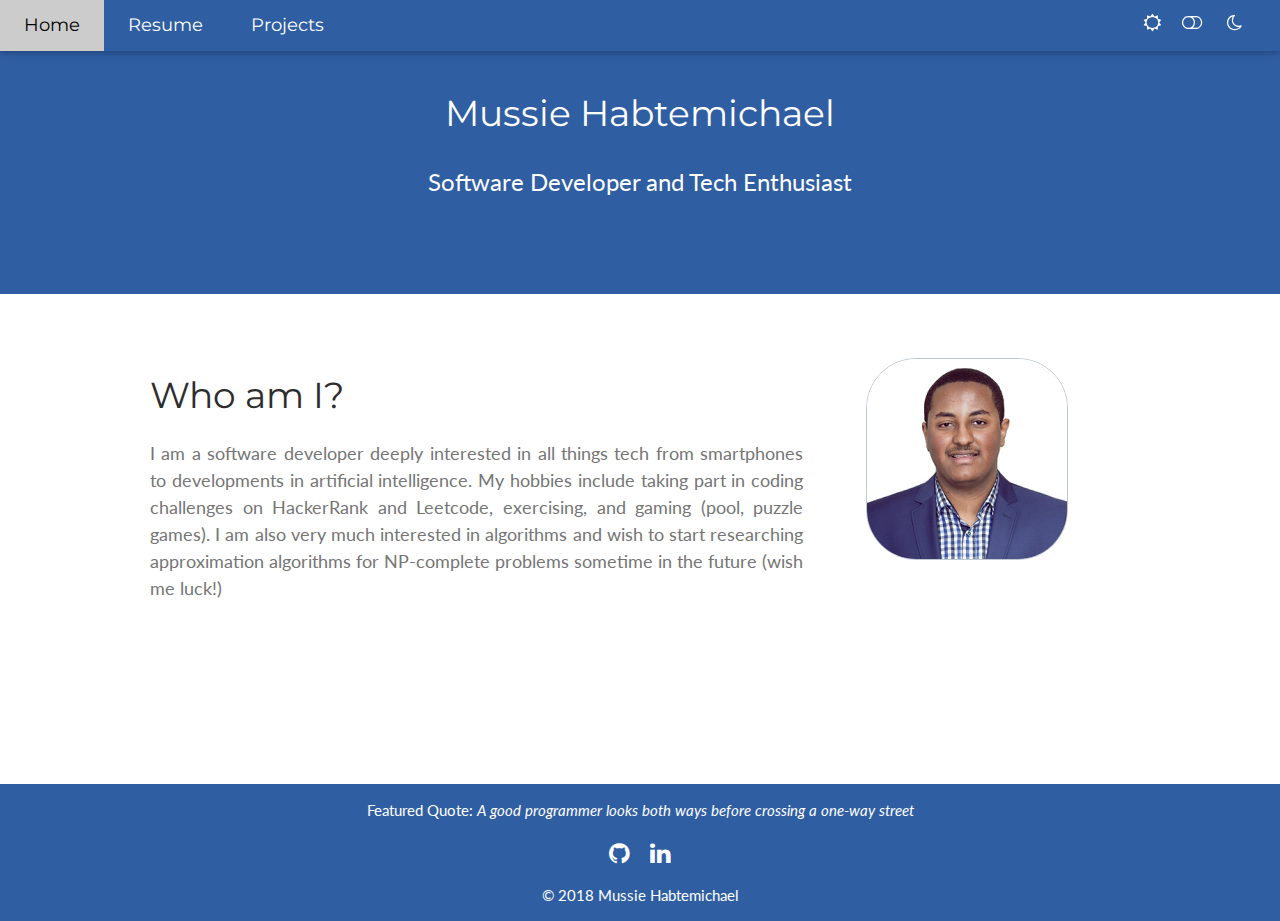
==== index.html @ e2d792cc "updated js code" ====
<!DOCTYPE html>
<html lang="en-US">
<head>
  <title>Mussie Habtemichael</title>
  <meta charset="UTF-8">
  <meta name="google-site-verification" content="wIyiRwOuURJFXmM64-fl5HdMhgkN9U09TnSmt-6nYDs" />
  <meta name="google-site-verification" content="USG5i2cxB4rbLcOcQf1KvdPbbMHHCzHydtbDeqqcwtI" />
  <!--[if lt IE 9]>
    <script src="https://oss.maxcdn.com/libs/html5shiv/3.7.0/html5shiv.js"></script>
  <![endif]-->
  <meta name="viewport" content="width=device-width, initial-scale=1">
  <link id="theme-style" rel="stylesheet" href="css/light.css">
  <link rel="alternate stylesheet" href="css/dark.css">
  <link id="favicon" rel="icon" type="image/png" href="img/favbl.png">
  <script src="js/theme.js"></script>
  <link rel="stylesheet" href="https://fonts.googleapis.com/css?family=Lato">
  <link rel="stylesheet" href="https://fonts.googleapis.com/css?family=Montserrat">
  <link rel="stylesheet" href="https://cdnjs.cloudflare.com/ajax/libs/font-awesome/4.7.0/css/font-awesome.min.css">
      <style>
      body,h1,h2,h3,h4,h5,h6 {font-family: "Lato", sans-serif}
      .w3-bar,h1,button {font-family: "Montserrat", sans-serif}
      .fa-anchor,.fa-coffee {font-size:200px}
      </style>
</head>

<body>

<!-- Navbar -->
<div class="w3-top">
  <div class="w3-bar theme w3-card w3-left-align w3-large">
    <a id="navSelect" class="theme w3-bar-item w3-button w3-hide-medium w3-hide-large w3-right w3-padding-large nav-hover w3-large" title="Toggle Navigation Menu"><i class="fa fa-bars"></i></a>
    <a href="#" class="w3-bar-item w3-button w3-padding-large nav-theme">Home</a>
    <a href="https://mussieh.github.io/resume" class="w3-bar-item w3-button w3-hide-small w3-padding-large nav-hover">Resume</a>
    <a href="https://mussieh.github.io/projects" class="w3-bar-item w3-button w3-hide-small w3-padding-large nav-hover">Projects</a>
    <div class="toggleMenu w3-hide-small">
      <i class="fa fa-sun-o w3-padding-small"></i>
      <i id="toggleButton" class="fa fa-toggle-off w3-hover-opacity w3-padding-small"></i>
      <script src="js/theme.js"></script>
      <i class="fa fa-moon-o w3-padding-small"></i>
    </div>

    <!-- larger toggle button for smaller screens -->
    <div class="toggleMenu w3-hide-large w3-hide-medium">
      <i class="fa fa-sun-o w3-xlarge w3-padding-small"></i>
      <i id="largeToggleButton" class="fa fa-toggle-off w3-xlarge w3-hover-opacity w3-padding-small"></i>
      <script src="js/theme.js"></script>
      <i class="fa fa-moon-o w3-xlarge w3-padding-small"></i>
    </div>
    <!-- <a href="#" class="w3-bar-item w3-button w3-hide-small w3-padding-large w3-hover-white" </a> -->
    </div>

  <!-- Navbar on small screens -->
  <div id="navDemo" class="w3-bar-block nav-theme w3-hide w3-hide-large w3-hide-medium w3-large">
    <a href="#" class="w3-bar-item w3-button w3-padding-large">Home</a>
    <a href="https://mussieh.github.io/resume" class="w3-bar-item w3-button w3-padding-large">Resume</a>
    <a href="https://mussieh.github.io/projects" class="w3-bar-item w3-button w3-padding-large">Projects</a>
    <!--<a href="#" class="w3-bar-item w3-button w3-padding-large">Blog</a>-->
  </div>
</div>

<!-- Header -->
<header class="w3-container theme w3-center" style="padding:70px 16px">
  <h1 class="w3-margin w3-xxlarge">Mussie Habtemichael</h1>
  <p class="w3-xlarge">Software Developer and Tech Enthusiast</p>
</header>

<!-- First Grid -->
<div class="w3-row-padding w3-padding-64 w3-container">
  <div class="w3-content">
    <div class="w3-twothird">
      <h1 id="myQheader">Who am I?</h1>
      <p class="content-theme w3-large w3-justify">I am a software developer deeply interested in all things
        tech from smartphones to developments in artificial intelligence.
        My hobbies include taking part in coding challenges on HackerRank and Leetcode,
        exercising, and gaming (pool, puzzle games).
        I am also very much interested in algorithms and wish to start researching
        approximation algorithms for NP-complete problems sometime in the future (wish me luck!)</p>
    </div>
    <div class="w3-third w3-center">
      <img id="myphoto" src="img/lp.png" alt="Mussie Habtemichael Photo">
      <script src="js/theme.js"></script>
    </div>
  </div>
</div>

<footer class="w3-container theme w3-center w3-margin-top">
  <p>Featured Quote: <span style="font-style: italic">A good programmer looks both ways before crossing a one-way street</span></p>
  <a href="https://github.com/mussieh" target="_blank"> <i class="fa fa-github w3-xlarge w3-hover-opacity w3-padding-small"></i></a>
  <a href="https://www.linkedin.com/in/mussie-habtemichael" target="_blank"> <i class="fa fa-linkedin w3-padding-small w3-xlarge w3-hover-opacity"></i></a>
  <p>&copy; 2018 Mussie Habtemichael</p>
</footer>
  <script src="js/responsive.js"></script>
</body>
</html>
---- css/light.css ----
html {
    box-sizing: border-box
}

*, *:before, *:after {
    box-sizing: inherit
}

html {
    -ms-text-size-adjust: 100%;
    -webkit-text-size-adjust: 100%
}

body {
    margin: 0
}

article, aside, details, figcaption, figure, footer, header, main, menu, nav, section, summary {
    display: block
}

audio, canvas, progress, video {
    display: inline-block
}

progress {
    vertical-align: baseline
}

audio:not([controls]) {
    display: none;
    height: 0
}

[hidden], template {
    display: none
}

a {
    background-color: transparent;
    -webkit-text-decoration-skip: objects
}

a:active, a:hover {
    outline-width: 0
}

abbr[title] {
    border-bottom: 0;
    text-decoration: underline;
    text-decoration: underline dotted
}

dfn {
    font-style: italic
}

mark {
    background: #ff0;
    color: #000
}

small {
    font-size: 80%
}

sub, sup {
    font-size: 75%;
    line-height: 0;
    position: relative;
    vertical-align: baseline
}

sub {
    bottom: -0.25em
}

sup {
    top: -0.5em
}

figure {
    margin: 1em 40px
}

.w3-content img {
    border-radius: 50px;
    border: 1px solid #bdc8d1
}

svg:not(:root) {
    overflow: hidden
}

code, kbd, pre, samp {
    font-family: monospace, monospace;
    font-size: 1em
}

hr {
    box-sizing: content-box;
    height: 0;
    overflow: visible
}

button, input, select, textarea {
    font: inherit;
    margin: 0
}

optgroup {
    font-weight: bold
}

button, input {
    overflow: visible
}

button, select {
    text-transform: none
}

button, html [type=button], [type=reset], [type=submit] {
    -webkit-appearance: button
}

button::-moz-focus-inner, [type=button]::-moz-focus-inner, [type=reset]::-moz-focus-inner, [type=submit]::-moz-focus-inner {
    border-style: none;
    padding: 0
}

button:-moz-focusring, [type=button]:-moz-focusring, [type=reset]:-moz-focusring, [type=submit]:-moz-focusring {
    outline: 1px dotted ButtonText
}

fieldset {
    border: 1px solid #c0c0c0;
    margin: 0 2px;
    padding: .35em .625em .75em
}

legend {
    color: inherit;
    display: table;
    max-width: 100%;
    padding: 0;
    white-space: normal
}

textarea {
    overflow: auto
}

[type=checkbox], [type=radio] {
    padding: 0
}

[type=number]::-webkit-inner-spin-button, [type=number]::-webkit-outer-spin-button {
    height: auto
}

[type=search] {
    -webkit-appearance: textfield;
    outline-offset: -2px
}

[type=search]::-webkit-search-cancel-button, [type=search]::-webkit-search-decoration {
    -webkit-appearance: none
}

::-webkit-input-placeholder {
    color: inherit;
    opacity: .54
}

::-webkit-file-upload-button {
    -webkit-appearance: button;
    font: inherit
}

html, body {
    font-family: Verdana, sans-serif;
    font-size: 15px;
    line-height: 1.5
}

html {
    overflow-x: hidden
}

h1 {
    font-size: 36px
}

h2 {
    font-size: 30px
}

h3 {
    font-size: 24px
}

h4 {
    font-size: 20px
}

h5 {
    font-size: 18px
}

h6 {
    font-size: 16px
}

.w3-serif {
    font-family: serif
}

h1, h2, h3, h4, h5, h6 {
    font-family: "Segoe UI", Arial, sans-serif;
    font-weight: 400;
    margin: 10px 0
}

.w3-wide {
    letter-spacing: 4px
}

hr {
    border: 0;
    border-top: 1px solid #eee;
    margin: 20px 0
}

.w3-image {
    max-width: 100%;
    height: auto
}

img {
    vertical-align: middle
}

a {
    color: inherit
}

.w3-table, .w3-table-all {
    border-collapse: collapse;
    border-spacing: 0;
    width: 100%;
    display: table
}

.w3-table-all {
    border: 1px solid #ccc
}

.w3-bordered tr, .w3-table-all tr {
    border-bottom: 1px solid #ddd
}

.w3-striped tbody tr:nth-child(even) {
    background-color: #f1f1f1
}

.w3-table-all tr:nth-child(odd) {
    background-color: #fff
}

.w3-table-all tr:nth-child(even) {
    background-color: #f1f1f1
}

.w3-hoverable tbody tr:hover, .w3-ul.w3-hoverable li:hover {
    background-color: #ccc
}

.w3-centered tr th, .w3-centered tr td {
    text-align: center
}

.w3-table td, .w3-table th, .w3-table-all td, .w3-table-all th {
    padding: 8px 8px;
    display: table-cell;
    text-align: left;
    vertical-align: top
}

.w3-table th:first-child, .w3-table td:first-child, .w3-table-all th:first-child, .w3-table-all td:first-child {
    padding-left: 16px
}

.w3-btn, .w3-button {
    border: 0;
    display: inline-block;
    outline: 0;
    padding: 8px 16px;
    vertical-align: middle;
    overflow: hidden;
    text-decoration: none;
    color: inherit;
    background-color: inherit;
    text-align: center;
    cursor: pointer;
    white-space: nowrap
}

.w3-btn:hover {
    box-shadow: 0 8px 16px 0 rgba(0, 0, 0, 0.2), 0 6px 20px 0 rgba(0, 0, 0, 0.19)
}

.w3-btn, .w3-button {
    -webkit-touch-callout: none;
    -webkit-user-select: none;
    -khtml-user-select: none;
    -moz-user-select: none;
    -ms-user-select: none
}

.w3-disabled, .w3-btn:disabled, .w3-button:disabled {
    cursor: not-allowed;
    opacity: .3
}

.w3-btn.w3-disabled:hover, .w3-btn:disabled:hover {
    box-shadow: none
}

.w3-badge, .w3-tag {
    background-color: #000;
    color: #fff;
    display: inline-block;
    padding-left: 8px;
    padding-right: 8px;
    text-align: center
}

.w3-badge {
    border-radius: 50%
}

.w3-ul {
    list-style-type: none;
    padding: 0;
    margin: 0
}

.w3-ul li {
    padding: 8px 16px;
    border-bottom: 1px solid #ddd
}

.w3-ul li:last-child {
    border-bottom: 0
}

.w3-tooltip, .w3-display-container {
    position: relative
}

.w3-tooltip .w3-text {
    display: none
}

.w3-tooltip:hover .w3-text {
    display: inline-block
}

.w3-ripple:active {
    opacity: .5
}

.w3-ripple {
    transition: opacity 0s
}

.w3-input {
    padding: 8px;
    display: block;
    border: 0;
    border-bottom: 1px solid #ccc;
    width: 100%
}

.w3-select {
    padding: 9px 0;
    width: 100%;
    border: 0;
    border-bottom: 1px solid #ccc
}

.w3-dropdown-click, .w3-dropdown-hover {
    position: relative;
    display: inline-block;
    cursor: pointer
}

.w3-dropdown-hover:hover .w3-dropdown-content {
    display: block;
    z-index: 1
}

.w3-dropdown-hover:first-child, .w3-dropdown-click:hover {
    background-color: #ccc;
    color: #000
}

.w3-dropdown-hover:hover>.w3-button:first-child, .w3-dropdown-click:hover>.w3-button:first-child {
    background-color: #ccc;
    color: #000
}

.w3-dropdown-content {
    cursor: auto;
    color: #000;
    background-color: #fff;
    display: none;
    position: absolute;
    min-width: 160px;
    margin: 0;
    padding: 0
}

.w3-check, .w3-radio {
    width: 24px;
    height: 24px;
    position: relative;
    top: 6px
}

.w3-sidebar {
    height: 100%;
    width: 200px;
    background-color: #fff;
    position: fixed!important;
    z-index: 1;
    overflow: auto
}

.w3-bar-block .w3-dropdown-hover, .w3-bar-block .w3-dropdown-click {
    width: 100%
}

.w3-bar-block .w3-dropdown-hover .w3-dropdown-content, .w3-bar-block .w3-dropdown-click .w3-dropdown-content {
    min-width: 100%
}

.w3-bar-block .w3-dropdown-hover .w3-button, .w3-bar-block .w3-dropdown-click .w3-button {
    width: 100%;
    text-align: left;
    padding: 8px 16px
}

.w3-main, #main {
    transition: margin-left .4s
}

.w3-modal {
    z-index: 3;
    display: none;
    padding-top: 100px;
    position: fixed;
    left: 0;
    top: 0;
    width: 100%;
    height: 100%;
    overflow: auto;
    background-color: #000;
    background-color: rgba(0, 0, 0, 0.4)
}

.w3-modal-content {
    margin: auto;
    background-color: #fff;
    position: relative;
    padding: 0;
    outline: 0;
    width: 600px
}

.w3-bar {
    width: 100%;
    overflow: hidden
}

.w3-center .w3-bar {
    display: inline-block;
    width: auto
}

.w3-bar .w3-bar-item {
    padding: 8px 16px;
    float: left;
    width: auto;
    border: 0;
    outline: 0;
    display: block
}

.w3-bar .w3-dropdown-hover, .w3-bar .w3-dropdown-click {
    position: static;
    float: left
}

.w3-bar .w3-button {
    white-space: normal
}

.w3-bar-block .w3-bar-item {
    width: 100%;
    display: block;
    padding: 8px 16px;
    text-align: left;
    border: 0;
    outline: 0;
    white-space: normal;
    float: none
}

.w3-bar-block.w3-center .w3-bar-item {
    text-align: center
}

.w3-block {
    display: block;
    width: 100%
}

.w3-responsive {
    display: block;
    overflow-x: auto
}

.w3-container:after, .w3-container:before, .w3-panel:after, .w3-panel:before, .w3-row:after, .w3-row:before, .w3-row-padding:after, .w3-row-padding:before, .w3-cell-row:before, .w3-cell-row:after, .w3-clear:after, .w3-clear:before, .w3-bar:before, .w3-bar:after {
    content: "";
    display: table;
    clear: both
}

.w3-col, .w3-half, .w3-third, .w3-twothird, .w3-threequarter, .w3-quarter {
    float: left;
    width: 100%
}

.w3-col.s1 {
    width: 8.33333%
}

.w3-col.s2 {
    width: 16.66666%
}

.w3-col.s3 {
    width: 24.99999%
}

.w3-col.s4 {
    width: 33.33333%
}

.w3-col.s5 {
    width: 41.66666%
}

.w3-col.s6 {
    width: 49.99999%
}

.w3-col.s7 {
    width: 58.33333%
}

.w3-col.s8 {
    width: 66.66666%
}

.w3-col.s9 {
    width: 74.99999%
}

.w3-col.s10 {
    width: 83.33333%
}

.w3-col.s11 {
    width: 91.66666%
}

.w3-col.s12 {
    width: 99.99999%
}

@media(min-width:601px) {
    .w3-col.m1 {
        width: 8.33333%
    }
    .w3-col.m2 {
        width: 16.66666%
    }
    .w3-col.m3, .w3-quarter {
        width: 24.99999%
    }
    .w3-col.m4, .w3-third {
        width: 33.33333%
    }
    .w3-col.m5 {
        width: 41.66666%
    }
    .w3-col.m6, .w3-half {
        width: 49.99999%
    }
    .w3-col.m7 {
        width: 58.33333%
    }
    .w3-col.m8, .w3-twothird {
        width: 66.66666%
    }
    .w3-col.m9, .w3-threequarter {
        width: 74.99999%
    }
    .w3-col.m10 {
        width: 83.33333%
    }
    .w3-col.m11 {
        width: 91.66666%
    }
    .w3-col.m12 {
        width: 99.99999%
    }
}

@media(min-width:993px) {
    .w3-col.l1 {
        width: 8.33333%
    }
    .w3-col.l2 {
        width: 16.66666%
    }
    .w3-col.l3 {
        width: 24.99999%
    }
    .w3-col.l4 {
        width: 33.33333%
    }
    .w3-col.l5 {
        width: 41.66666%
    }
    .w3-col.l6 {
        width: 49.99999%
    }
    .w3-col.l7 {
        width: 58.33333%
    }
    .w3-col.l8 {
        width: 66.66666%
    }
    .w3-col.l9 {
        width: 74.99999%
    }
    .w3-col.l10 {
        width: 83.33333%
    }
    .w3-col.l11 {
        width: 91.66666%
    }
    .w3-col.l12 {
        width: 99.99999%
    }
}

.w3-content {
    max-width: 980px;
    margin: auto
}

.w3-rest {
    overflow: hidden
}

.w3-cell-row {
    display: table;
    width: 100%
}

.w3-cell {
    display: table-cell
}

.w3-cell-top {
    vertical-align: top
}

.w3-cell-middle {
    vertical-align: middle
}

.w3-cell-bottom {
    vertical-align: bottom
}

.w3-hide {
    display: none!important
}

.w3-show-block, .w3-show {
    display: block!important
}

.w3-show-inline-block {
    display: inline-block!important
}

@media(max-width:600px) {
    .w3-modal-content {
        margin: 0 10px;
        width: auto!important
    }
    .w3-modal {
        padding-top: 30px
    }
    .w3-dropdown-hover.w3-mobile .w3-dropdown-content, .w3-dropdown-click.w3-mobile .w3-dropdown-content {
        position: relative
    }
    .w3-hide-small {
        display: none!important
    }
    .w3-mobile {
        display: block;
        width: 100%!important
    }
    .w3-bar-item.w3-mobile, .w3-dropdown-hover.w3-mobile, .w3-dropdown-click.w3-mobile {
        text-align: center
    }
    .w3-dropdown-hover.w3-mobile, .w3-dropdown-hover.w3-mobile .w3-btn, .w3-dropdown-hover.w3-mobile .w3-button, .w3-dropdown-click.w3-mobile, .w3-dropdown-click.w3-mobile .w3-btn, .w3-dropdown-click.w3-mobile .w3-button {
        width: 100%
    }
}

@media(max-width:768px) {
    .w3-modal-content {
        width: 500px
    }
    .w3-modal {
        padding-top: 50px
    }
}

@media(min-width:993px) {
    .w3-modal-content {
        width: 900px
    }
    .w3-hide-large {
        display: none!important
    }
    .w3-sidebar.w3-collapse {
        display: block!important
    }
}

@media(max-width:992px) and (min-width:601px) {
    .w3-hide-medium {
        display: none!important
    }
}

@media(max-width:992px) {
    .w3-sidebar.w3-collapse {
        display: none
    }
    .w3-main {
        margin-left: 0!important;
        margin-right: 0!important
    }
}

.w3-top, .w3-bottom {
    position: fixed;
    width: 100%;
    z-index: 1
}

.w3-top {
    top: 0
}

.w3-bottom {
    bottom: 0
}

.w3-overlay {
    position: fixed;
    display: none;
    width: 100%;
    height: 100%;
    top: 0;
    left: 0;
    right: 0;
    bottom: 0;
    background-color: rgba(0, 0, 0, 0.5);
    z-index: 2
}

.w3-display-topleft {
    position: absolute;
    left: 0;
    top: 0
}

.w3-display-topright {
    position: absolute;
    right: 0;
    top: 0
}

.w3-display-bottomleft {
    position: absolute;
    left: 0;
    bottom: 0
}

.w3-display-bottomright {
    position: absolute;
    right: 0;
    bottom: 0
}

.w3-display-middle {
    position: absolute;
    top: 50%;
    left: 50%;
    transform: translate(-50%, -50%);
    -ms-transform: translate(-50%, -50%)
}

.w3-display-left {
    position: absolute;
    top: 50%;
    left: 0;
    transform: translate(0%, -50%);
    -ms-transform: translate(-0%, -50%)
}

.w3-display-right {
    position: absolute;
    top: 50%;
    right: 0;
    transform: translate(0%, -50%);
    -ms-transform: translate(0%, -50%)
}

.w3-display-topmiddle {
    position: absolute;
    left: 50%;
    top: 0;
    transform: translate(-50%, 0%);
    -ms-transform: translate(-50%, 0%)
}

.w3-display-bottommiddle {
    position: absolute;
    left: 50%;
    bottom: 0;
    transform: translate(-50%, 0%);
    -ms-transform: translate(-50%, 0%)
}

.w3-display-container:hover .w3-display-hover {
    display: block
}

.w3-display-container:hover span.w3-display-hover {
    display: inline-block
}

.w3-display-hover {
    display: none
}

.w3-display-position {
    position: absolute
}

.w3-circle {
    border-radius: 50%
}

.w3-round-small {
    border-radius: 2px
}

.w3-round, .w3-round-medium {
    border-radius: 4px
}

.w3-round-large {
    border-radius: 8px
}

.w3-round-xlarge {
    border-radius: 16px
}

.w3-round-xxlarge {
    border-radius: 32px
}

.w3-row-padding, .w3-row-padding>.w3-half, .w3-row-padding>.w3-third, .w3-row-padding>.w3-twothird, .w3-row-padding>.w3-threequarter, .w3-row-padding>.w3-quarter, .w3-row-padding>.w3-col {
    padding: 0 8px
}

.w3-container, .w3-panel {
    padding: .01em 16px
}

.w3-panel {
    margin-top: 16px;
    margin-bottom: 16px
}

.w3-code, .w3-codespan {
    font-family: Consolas, "courier new";
    font-size: 16px
}

.w3-code {
    width: auto;
    background-color: #fff;
    padding: 8px 12px;
    border-left: 4px solid #4caf50;
    word-wrap: break-word
}

.w3-codespan {
    color: crimson;
    background-color: #f1f1f1;
    padding-left: 4px;
    padding-right: 4px;
    font-size: 110%
}

.w3-card, .w3-card-2 {
    box-shadow: 0 2px 5px 0 rgba(0, 0, 0, 0.16), 0 2px 10px 0 rgba(0, 0, 0, 0.12)
}

.w3-card-4, .w3-hover-shadow:hover {
    box-shadow: 0 4px 10px 0 rgba(0, 0, 0, 0.2), 0 4px 20px 0 rgba(0, 0, 0, 0.19)
}

.w3-spin {
    animation: w3-spin 2s infinite linear
}

@keyframes w3-spin {
    0% {
        transform: rotate(0deg)
    }
    100% {
        transform: rotate(359deg)
    }
}

.w3-animate-fading {
    animation: fading 10s infinite
}

@keyframes fading {
    0% {
        opacity: 0
    }
    50% {
        opacity: 1
    }
    100% {
        opacity: 0
    }
}

.w3-animate-opacity {
    animation: opac .8s
}

@keyframes opac {
    from {
        opacity: 0
    }
    to {
        opacity: 1
    }
}

.w3-animate-top {
    position: relative;
    animation: animatetop .4s
}

@keyframes animatetop {
    from {
        top: -300px;
        opacity: 0
    }
    to {
        top: 0;
        opacity: 1
    }
}

.w3-animate-left {
    position: relative;
    animation: animateleft .4s
}

@keyframes animateleft {
    from {
        left: -300px;
        opacity: 0
    }
    to {
        left: 0;
        opacity: 1
    }
}

.w3-animate-right {
    position: relative;
    animation: animateright .4s
}

@keyframes animateright {
    from {
        right: -300px;
        opacity: 0
    }
    to {
        right: 0;
        opacity: 1
    }
}

.w3-animate-bottom {
    position: relative;
    animation: animatebottom .4s
}

@keyframes animatebottom {
    from {
        bottom: -300px;
        opacity: 0
    }
    to {
        bottom: 0;
        opacity: 1
    }
}

.w3-animate-zoom {
    animation: animatezoom .6s
}

@keyframes animatezoom {
    from {
        transform: scale(0)
    }
    to {
        transform: scale(1)
    }
}

.w3-animate-input {
    transition: width .4s ease-in-out
}

.w3-animate-input:focus {
    width: 100%!important
}

.w3-opacity, .w3-hover-opacity:hover {
    opacity: .60
}

.w3-opacity-off, .w3-hover-opacity-off:hover {
    opacity: 1
}

.w3-opacity-max {
    opacity: .25
}

.w3-opacity-min {
    opacity: .75
}

.w3-greyscale-max, .w3-grayscale-max, .w3-hover-greyscale:hover, .w3-hover-grayscale:hover {
    filter: grayscale(100%)
}

.w3-greyscale, .w3-grayscale {
    filter: grayscale(75%)
}

.w3-greyscale-min, .w3-grayscale-min {
    filter: grayscale(50%)
}

.w3-sepia {
    filter: sepia(75%)
}

.w3-sepia-max, .w3-hover-sepia:hover {
    filter: sepia(100%)
}

.w3-sepia-min {
    filter: sepia(50%)
}

.w3-tiny {
    font-size: 10px!important
}

.w3-small {
    font-size: 12px!important
}

.w3-medium {
    font-size: 15px!important
}

.w3-large {
    font-size: 18px!important
}

.w3-xlarge {
    font-size: 24px!important
}

.w3-xxlarge {
    font-size: 36px!important
}

.w3-xxxlarge {
    font-size: 48px!important
}

.w3-jumbo {
    font-size: 64px!important
}

.w3-left-align {
    text-align: left!important
}

.w3-right-align {
    text-align: right!important
}

.w3-justify {
    text-align: justify!important
}

.w3-center {
    text-align: center!important
}

.w3-border-0 {
    border: 0!important
}

.w3-border {
    border: 1px solid #ccc!important
}

.w3-border-top {
    border-top: 1px solid #ccc!important
}

.w3-border-bottom {
    border-bottom: 1px solid #ccc!important
}

.w3-border-left {
    border-left: 1px solid #ccc!important
}

.w3-border-right {
    border-right: 1px solid #ccc!important
}

.w3-topbar {
    border-top: 6px solid #ccc!important
}

.w3-bottombar {
    border-bottom: 6px solid #ccc!important
}

.w3-leftbar {
    border-left: 6px solid #ccc!important
}

.w3-rightbar {
    border-right: 6px solid #ccc!important
}

.w3-section, .w3-code {
    margin-top: 16px!important;
    margin-bottom: 16px!important
}

.w3-margin {
    margin: 16px!important
}

.w3-margin-top {
    margin-top: 100px!important
}

.w3-margin-bottom {
    margin-bottom: 16px!important
}

.w3-margin-left {
    margin-left: 16px!important
}

.w3-margin-right {
    margin-right: 16px!important
}

.w3-padding-small {
    padding: 4px 8px!important
}

.w3-padding {
    padding: 8px 16px!important
}

.w3-padding-large {
    padding: 12px 24px!important
}

.w3-padding-16 {
    padding-top: 16px!important;
    padding-bottom: 16px!important
}

.w3-padding-24 {
    padding-top: 24px!important;
    padding-bottom: 24px!important
}

.w3-padding-32 {
    padding-top: 32px!important;
    padding-bottom: 32px!important
}

.w3-padding-48 {
    padding-top: 48px!important;
    padding-bottom: 48px!important
}

.w3-padding-64 {
    padding-top: 64px!important;
    padding-bottom: 64px!important
}

.w3-left {
    float: left!important
}

.w3-right {
    float: right!important
}

.w3-button:hover {
    color: #000!important;
    background-color: #ccc!important
}

.w3-transparent, .w3-hover-none:hover {
    background-color: transparent!important
}

.w3-hover-none:hover {
    box-shadow: none!important
}

.w3-amber, .w3-hover-amber:hover {
    color: #000!important;
    background-color: #ffc107!important
}

.w3-aqua, .w3-hover-aqua:hover {
    color: #000!important;
    background-color: #0ff!important
}

.w3-blue, .w3-hover-blue:hover {
    color: #fff!important;
    background-color: #2196f3!important
}

.w3-light-blue, .w3-hover-light-blue:hover {
    color: #000!important;
    background-color: #87ceeb!important
}

.w3-brown, .w3-hover-brown:hover {
    color: #fff!important;
    background-color: #795548!important
}

.w3-cyan, .w3-hover-cyan:hover {
    color: #000!important;
    background-color: #00bcd4!important
}

.w3-blue-grey, .w3-hover-blue-grey:hover, .w3-blue-gray, .w3-hover-blue-gray:hover {
    color: #fff!important;
    background-color: #607d8b!important
}

.w3-green, .w3-hover-green:hover {
    color: #fff!important;
    background-color: #4caf50!important
}

.w3-light-green, .w3-hover-light-green:hover {
    color: #000!important;
    background-color: #8bc34a!important
}

.w3-indigo, .w3-hover-indigo:hover {
    color: #fff!important;
    background-color: #3f51b5!important
}

.w3-khaki, .w3-hover-khaki:hover {
    color: #000!important;
    background-color: #f0e68c!important
}

.w3-lime, .w3-hover-lime:hover {
    color: #000!important;
    background-color: #cddc39!important
}

.w3-orange, .w3-hover-orange:hover {
    color: #000!important;
    background-color: #ff9800!important
}

.w3-deep-orange, .w3-hover-deep-orange:hover {
    color: #fff!important;
    background-color: #ff5722!important
}

.w3-pink, .w3-hover-pink:hover {
    color: #fff!important;
    background-color: #e91e63!important
}

.w3-purple, .w3-hover-purple:hover {
    color: #fff!important;
    background-color: #9c27b0!important
}

.w3-deep-purple, .w3-hover-deep-purple:hover {
    color: #fff!important;
    background-color: #673ab7!important
}

.w3-blue, .w3-hover-blue:hover {
    color: #fff!important;
    background-color: #2f5ea3!important
}

.w3-sand, .w3-hover-sand:hover {
    color: #000!important;
    background-color: #fdf5e6!important
}

.w3-teal, .w3-hover-teal:hover {
    color: #fff!important;
    background-color: #009688!important
}

.w3-yellow, .w3-hover-yellow:hover {
    color: #000!important;
    background-color: #ffeb3b!important
}

.w3-white, .w3-hover-white:hover {
    color: #000!important;
    background-color: #fff!important
}

.w3-black, .w3-hover-black:hover {
    color: #fff!important;
    background-color: #000!important
}

.w3-grey, .w3-hover-grey:hover, .w3-gray, .w3-hover-gray:hover {
    color: #000!important;
    background-color: #9e9e9e!important
}

.w3-light-grey, .w3-hover-light-grey:hover, .w3-light-gray, .w3-hover-light-gray:hover {
    color: #000!important;
    background-color: #f1f1f1!important
}

.w3-dark-grey, .w3-hover-dark-grey:hover, .w3-dark-gray, .w3-hover-dark-gray:hover {
    color: #fff!important;
    background-color: #616161!important
}

.w3-pale-green, .w3-hover-pale-green:hover {
    color: #000!important;
    background-color: #dfd!important
}

.w3-pale-yellow, .w3-hover-pale-yellow:hover {
    color: #000!important;
    background-color: #ffc!important
}

.w3-pale-blue, .w3-hover-pale-blue:hover {
    color: #000!important;
    background-color: #dff!important
}

.w3-text-amber, .w3-hover-text-amber:hover {
    color: #ffc107!important
}

.w3-text-aqua, .w3-hover-text-aqua:hover {
    color: #0ff!important
}

.w3-text-blue, .w3-hover-text-blue:hover {
    color: #2196f3!important
}

.w3-text-light-blue, .w3-hover-text-light-blue:hover {
    color: #87ceeb!important
}

.w3-text-brown, .w3-hover-text-brown:hover {
    color: #795548!important
}

.w3-text-cyan, .w3-hover-text-cyan:hover {
    color: #00bcd4!important
}

.w3-text-blue-grey, .w3-hover-text-blue-grey:hover, .w3-text-blue-gray, .w3-hover-text-blue-gray:hover {
    color: #607d8b!important
}

.w3-text-green, .w3-hover-text-green:hover {
    color: #4caf50!important
}

.w3-text-light-green, .w3-hover-text-light-green:hover {
    color: #8bc34a!important
}

.w3-text-indigo, .w3-hover-text-indigo:hover {
    color: #3f51b5!important
}

.w3-text-khaki, .w3-hover-text-khaki:hover {
    color: #b4aa50!important
}

.w3-text-lime, .w3-hover-text-lime:hover {
    color: #cddc39!important
}

.w3-text-orange, .w3-hover-text-orange:hover {
    color: #ff9800!important
}

.w3-text-deep-orange, .w3-hover-text-deep-orange:hover {
    color: #ff5722!important
}

.w3-text-pink, .w3-hover-text-pink:hover {
    color: #e91e63!important
}

.w3-text-purple, .w3-hover-text-purple:hover {
    color: #9c27b0!important
}

.w3-text-deep-purple, .w3-hover-text-deep-purple:hover {
    color: #673ab7!important
}

.w3-text-sand, .w3-hover-text-sand:hover {
    color: #fdf5e6!important
}

.w3-text-teal, .w3-hover-text-teal:hover {
    color: #009688!important
}

.w3-text-yellow, .w3-hover-text-yellow:hover {
    color: #d2be0e!important
}

.w3-text-white, .w3-hover-text-white:hover {
    color: #fff!important
}

.w3-text-black, .w3-hover-text-black:hover {
    color: #000!important
}

.w3-text-grey, .w3-hover-text-grey:hover, .w3-text-gray, .w3-hover-text-gray:hover {
    color: #757575!important
}

.w3-text-light-grey, .w3-hover-text-light-grey:hover, .w3-text-light-gray, .w3-hover-text-light-gray:hover {
    color: #f1f1f1!important
}

.w3-text-dark-grey, .w3-hover-text-dark-grey:hover, .w3-text-dark-gray, .w3-hover-text-dark-gray:hover {
    color: #3a3a3a!important
}

.w3-border-amber, .w3-hover-border-amber:hover {
    border-color: #ffc107!important
}

.w3-border-aqua, .w3-hover-border-aqua:hover {
    border-color: #0ff!important
}

.w3-border-blue, .w3-hover-border-blue:hover {
    border-color: #2196f3!important
}

.w3-border-light-blue, .w3-hover-border-light-blue:hover {
    border-color: #87ceeb!important
}

.w3-border-brown, .w3-hover-border-brown:hover {
    border-color: #795548!important
}

.w3-border-cyan, .w3-hover-border-cyan:hover {
    border-color: #00bcd4!important
}

.w3-border-blue-grey, .w3-hover-border-blue-grey:hover, .w3-border-blue-gray, .w3-hover-border-blue-gray:hover {
    border-color: #607d8b!important
}

.w3-border-green, .w3-hover-border-green:hover {
    border-color: #4caf50!important
}

.w3-border-light-green, .w3-hover-border-light-green:hover {
    border-color: #8bc34a!important
}

.w3-border-indigo, .w3-hover-border-indigo:hover {
    border-color: #3f51b5!important
}

.w3-border-khaki, .w3-hover-border-khaki:hover {
    border-color: #f0e68c!important
}

.w3-border-lime, .w3-hover-border-lime:hover {
    border-color: #cddc39!important
}

.w3-border-orange, .w3-hover-border-orange:hover {
    border-color: #ff9800!important
}

.w3-border-deep-orange, .w3-hover-border-deep-orange:hover {
    border-color: #ff5722!important
}

.w3-border-pink, .w3-hover-border-pink:hover {
    border-color: #e91e63!important
}

.w3-border-purple, .w3-hover-border-purple:hover {
    border-color: #9c27b0!important
}

.w3-border-deep-purple, .w3-hover-border-deep-purple:hover {
    border-color: #673ab7!important
}

.w3-border-sand, .w3-hover-border-sand:hover {
    border-color: #fdf5e6!important
}

.w3-border-teal, .w3-hover-border-teal:hover {
    border-color: #009688!important
}

.w3-border-yellow, .w3-hover-border-yellow:hover {
    border-color: #ffeb3b!important
}

.w3-border-white, .w3-hover-border-white:hover {
    border-color: #fff!important
}

.w3-border-black, .w3-hover-border-black:hover {
    border-color: #000!important
}

.w3-border-grey, .w3-hover-border-grey:hover, .w3-border-gray, .w3-hover-border-gray:hover {
    border-color: #9e9e9e!important
}

.w3-border-light-grey, .w3-hover-border-light-grey:hover, .w3-border-light-gray, .w3-hover-border-light-gray:hover {
    border-color: #f1f1f1!important
}

.w3-border-dark-grey, .w3-hover-border-dark-grey:hover, .w3-border-dark-gray, .w3-hover-border-dark-gray:hover {
    border-color: #616161!important
}

.w3-border-pale-green, .w3-hover-border-pale-green:hover {
    border-color: #e7ffe7!important
}

.w3-border-pale-yellow, .w3-hover-border-pale-yellow:hover {
    border-color: #ffc!important
}

.w3-border-pale-blue, .w3-hover-border-pale-blue:hover {
    border-color: #e7ffff!important
}

div.polaroid {
    background-color: white;
    box-shadow: 0 4px 8px 0 rgba(0, 0, 0, 0.2), 0 6px 20px 0 rgba(0, 0, 0, 0.19);
    margin-bottom: 25px
}

div.polaroid img:hover {
    opacity: .9
}

div.p-container {
    text-align: center;
    padding: 10px 20px
}

div.polaroid img {
    border-style: none;
    max-width: 100%
}

div.w3-row {
    margin-top: 50px;
    margin-left: 10px
}

.projhr {
    border: 2px dotted #ecebf4
}

.myblue {
    background: #eee
}

.gitlink {
    display: block;
    text-align: center
}

.gitlink-container a.demo {
    margin-left: 20%
}

.gitlink-container a.demoj {
    margin-left: 20%;
    margin-bottom: 20px
}

.toggleMenu {
    margin-right: 30px;
    margin-top: 10px;
    float: right
}

#toggleButton:hover, #largeToggleButton:hover {
    cursor: pointer
}

#myQheader {
    color: #2d2d2d
}

.content-theme {
    color: #757575
}

.theme {
    color: #fff!important;
    background-color: #2f5ea3!important
}

.nav-theme {
    color: #000;
    background-color: #fff
}

.resume-text {
    color: #2196f3
}

video.iplay {
    width: 100% !important;
}

.nav-hover:hover {
    color: #000!important;
    background-color: #fff!important
}

#downloadic {
    float: right;
    margin-right: 73px;
    margin-bottom: 10px;
    cursor: pointer
}

#toggleButton {
    height: 40px;
    width: 40px
}

div.notes {
    color: #2f4f4f;
    margin: 0;
    background: #f4f4fa;
    margin-left: 15px;
    margin-bottom: 4%
}
---- css/dark.css ----
html {
    box-sizing: border-box
}

*, *:before, *:after {
    box-sizing: inherit
}

html {
    -ms-text-size-adjust: 100%;
    -webkit-text-size-adjust: 100%
}

body {
    margin: 0;
    background: #ebebeb
}

article, aside, details, figcaption, figure, footer, header, main, menu, nav, section, summary {
    display: block
}

audio, canvas, progress, video {
    display: inline-block
}

progress {
    vertical-align: baseline
}

audio:not([controls]) {
    display: none;
    height: 0
}

[hidden], template {
    display: none
}

a {
    background-color: transparent;
    -webkit-text-decoration-skip: objects
}

a:active, a:hover {
    outline-width: 0
}

abbr[title] {
    border-bottom: 0;
    text-decoration: underline;
    text-decoration: underline dotted
}

dfn {
    font-style: italic
}

mark {
    background: #ff0;
    color: #000
}

small {
    font-size: 80%
}

sub, sup {
    font-size: 75%;
    line-height: 0;
    position: relative;
    vertical-align: baseline
}

sub {
    bottom: -0.25em
}

sup {
    top: -0.5em
}

figure {
    margin: 1em 40px
}

.w3-content img {
    border-radius: 50px;
    border: 1px solid #bdc8d1
}

svg:not(:root) {
    overflow: hidden
}

code, kbd, pre, samp {
    font-family: monospace, monospace;
    font-size: 1em
}

hr {
    box-sizing: content-box;
    height: 0;
    overflow: visible
}

button, input, select, textarea {
    font: inherit;
    margin: 0
}

optgroup {
    font-weight: bold
}

button, input {
    overflow: visible
}

button, select {
    text-transform: none
}

button, html [type=button], [type=reset], [type=submit] {
    -webkit-appearance: button
}

button::-moz-focus-inner, [type=button]::-moz-focus-inner, [type=reset]::-moz-focus-inner, [type=submit]::-moz-focus-inner {
    border-style: none;
    padding: 0
}

button:-moz-focusring, [type=button]:-moz-focusring, [type=reset]:-moz-focusring, [type=submit]:-moz-focusring {
    outline: 1px dotted ButtonText
}

fieldset {
    border: 1px solid #c0c0c0;
    margin: 0 2px;
    padding: .35em .625em .75em
}

legend {
    color: inherit;
    display: table;
    max-width: 100%;
    padding: 0;
    white-space: normal
}

textarea {
    overflow: auto
}

[type=checkbox], [type=radio] {
    padding: 0
}

[type=number]::-webkit-inner-spin-button, [type=number]::-webkit-outer-spin-button {
    height: auto
}

[type=search] {
    -webkit-appearance: textfield;
    outline-offset: -2px
}

[type=search]::-webkit-search-cancel-button, [type=search]::-webkit-search-decoration {
    -webkit-appearance: none
}

::-webkit-input-placeholder {
    color: inherit;
    opacity: .54
}

::-webkit-file-upload-button {
    -webkit-appearance: button;
    font: inherit
}

html, body {
    font-family: Verdana, sans-serif;
    font-size: 15px;
    line-height: 1.5
}

html {
    overflow-x: hidden
}

h1 {
    font-size: 36px
}

h2 {
    font-size: 30px
}

h3 {
    font-size: 24px
}

h4 {
    font-size: 20px
}

h5 {
    font-size: 18px
}

h6 {
    font-size: 16px
}

.w3-serif {
    font-family: serif
}

h1, h2, h3, h4, h5, h6 {
    font-family: "Segoe UI", Arial, sans-serif;
    font-weight: 400;
    margin: 10px 0
}

.w3-wide {
    letter-spacing: 4px
}

hr {
    border: 0;
    border-top: 1px solid #eee;
    margin: 20px 0
}

.w3-image {
    max-width: 100%;
    height: auto
}

img {
    vertical-align: middle
}

a {
    color: inherit
}

.w3-table, .w3-table-all {
    border-collapse: collapse;
    border-spacing: 0;
    width: 100%;
    display: table
}

.w3-table-all {
    border: 1px solid #ccc
}

.w3-bordered tr, .w3-table-all tr {
    border-bottom: 1px solid #ddd
}

.w3-striped tbody tr:nth-child(even) {
    background-color: #f1f1f1
}

.w3-table-all tr:nth-child(odd) {
    background-color: #fff
}

.w3-table-all tr:nth-child(even) {
    background-color: #f1f1f1
}

.w3-hoverable tbody tr:hover, .w3-ul.w3-hoverable li:hover {
    background-color: #ccc
}

.w3-centered tr th, .w3-centered tr td {
    text-align: center
}

.w3-table td, .w3-table th, .w3-table-all td, .w3-table-all th {
    padding: 8px 8px;
    display: table-cell;
    text-align: left;
    vertical-align: top
}

.w3-table th:first-child, .w3-table td:first-child, .w3-table-all th:first-child, .w3-table-all td:first-child {
    padding-left: 16px
}

.w3-btn, .w3-button {
    border: 0;
    display: inline-block;
    outline: 0;
    padding: 8px 16px;
    vertical-align: middle;
    overflow: hidden;
    text-decoration: none;
    color: inherit;
    background-color: inherit;
    text-align: center;
    cursor: pointer;
    white-space: nowrap
}

.w3-btn:hover {
    box-shadow: 0 8px 16px 0 rgba(0, 0, 0, 0.2), 0 6px 20px 0 rgba(0, 0, 0, 0.19)
}

.w3-btn, .w3-button {
    -webkit-touch-callout: none;
    -webkit-user-select: none;
    -khtml-user-select: none;
    -moz-user-select: none;
    -ms-user-select: none
}

.w3-disabled, .w3-btn:disabled, .w3-button:disabled {
    cursor: not-allowed;
    opacity: .3
}

.w3-btn.w3-disabled:hover, .w3-btn:disabled:hover {
    box-shadow: none
}

.w3-badge, .w3-tag {
    background-color: #000;
    color: #fff;
    display: inline-block;
    padding-left: 8px;
    padding-right: 8px;
    text-align: center
}

.w3-badge {
    border-radius: 50%
}

.w3-ul {
    list-style-type: none;
    padding: 0;
    margin: 0
}

.w3-ul li {
    padding: 8px 16px;
    border-bottom: 1px solid #ddd
}

.w3-ul li:last-child {
    border-bottom: 0
}

.w3-tooltip, .w3-display-container {
    position: relative
}

.w3-tooltip .w3-text {
    display: none
}

.w3-tooltip:hover .w3-text {
    display: inline-block
}

.w3-ripple:active {
    opacity: .5
}

.w3-ripple {
    transition: opacity 0s
}

.w3-input {
    padding: 8px;
    display: block;
    border: 0;
    border-bottom: 1px solid #ccc;
    width: 100%
}

.w3-select {
    padding: 9px 0;
    width: 100%;
    border: 0;
    border-bottom: 1px solid #ccc
}

.w3-dropdown-click, .w3-dropdown-hover {
    position: relative;
    display: inline-block;
    cursor: pointer
}

.w3-dropdown-hover:hover .w3-dropdown-content {
    display: block;
    z-index: 1
}

.w3-dropdown-hover:first-child, .w3-dropdown-click:hover {
    background-color: #ccc;
    color: #000
}

.w3-dropdown-hover:hover>.w3-button:first-child, .w3-dropdown-click:hover>.w3-button:first-child {
    background-color: #ccc;
    color: #000
}

.w3-dropdown-content {
    cursor: auto;
    color: #000;
    background-color: #fff;
    display: none;
    position: absolute;
    min-width: 160px;
    margin: 0;
    padding: 0
}

.w3-check, .w3-radio {
    width: 24px;
    height: 24px;
    position: relative;
    top: 6px
}

.w3-sidebar {
    height: 100%;
    width: 200px;
    background-color: #fff;
    position: fixed!important;
    z-index: 1;
    overflow: auto
}

.w3-bar-block .w3-dropdown-hover, .w3-bar-block .w3-dropdown-click {
    width: 100%
}

.w3-bar-block .w3-dropdown-hover .w3-dropdown-content, .w3-bar-block .w3-dropdown-click .w3-dropdown-content {
    min-width: 100%
}

.w3-bar-block .w3-dropdown-hover .w3-button, .w3-bar-block .w3-dropdown-click .w3-button {
    width: 100%;
    text-align: left;
    padding: 8px 16px
}

.w3-main, #main {
    transition: margin-left .4s
}

.w3-modal {
    z-index: 3;
    display: none;
    padding-top: 100px;
    position: fixed;
    left: 0;
    top: 0;
    width: 100%;
    height: 100%;
    overflow: auto;
    background-color: #000;
    background-color: rgba(0, 0, 0, 0.4)
}

.w3-modal-content {
    margin: auto;
    background-color: #fff;
    position: relative;
    padding: 0;
    outline: 0;
    width: 600px
}

.w3-bar {
    width: 100%;
    overflow: hidden
}

.w3-center .w3-bar {
    display: inline-block;
    width: auto
}

.w3-bar .w3-bar-item {
    padding: 8px 16px;
    float: left;
    width: auto;
    border: 0;
    outline: 0;
    display: block
}

.w3-bar .w3-dropdown-hover, .w3-bar .w3-dropdown-click {
    position: static;
    float: left
}

.w3-bar .w3-button {
    white-space: normal
}

.w3-bar-block .w3-bar-item {
    width: 100%;
    display: block;
    padding: 8px 16px;
    text-align: left;
    border: 0;
    outline: 0;
    white-space: normal;
    float: none
}

.w3-bar-block.w3-center .w3-bar-item {
    text-align: center
}

.w3-block {
    display: block;
    width: 100%
}

.w3-responsive {
    display: block;
    overflow-x: auto
}

.w3-container:after, .w3-container:before, .w3-panel:after, .w3-panel:before, .w3-row:after, .w3-row:before, .w3-row-padding:after, .w3-row-padding:before, .w3-cell-row:before, .w3-cell-row:after, .w3-clear:after, .w3-clear:before, .w3-bar:before, .w3-bar:after {
    content: "";
    display: table;
    clear: both
}

.w3-col, .w3-half, .w3-third, .w3-twothird, .w3-threequarter, .w3-quarter {
    float: left;
    width: 100%
}

.w3-col.s1 {
    width: 8.33333%
}

.w3-col.s2 {
    width: 16.66666%
}

.w3-col.s3 {
    width: 24.99999%
}

.w3-col.s4 {
    width: 33.33333%
}

.w3-col.s5 {
    width: 41.66666%
}

.w3-col.s6 {
    width: 49.99999%
}

.w3-col.s7 {
    width: 58.33333%
}

.w3-col.s8 {
    width: 66.66666%
}

.w3-col.s9 {
    width: 74.99999%
}

.w3-col.s10 {
    width: 83.33333%
}

.w3-col.s11 {
    width: 91.66666%
}

.w3-col.s12 {
    width: 99.99999%
}

@media(min-width:601px) {
    .w3-col.m1 {
        width: 8.33333%
    }
    .w3-col.m2 {
        width: 16.66666%
    }
    .w3-col.m3, .w3-quarter {
        width: 24.99999%
    }
    .w3-col.m4, .w3-third {
        width: 33.33333%
    }
    .w3-col.m5 {
        width: 41.66666%
    }
    .w3-col.m6, .w3-half {
        width: 49.99999%
    }
    .w3-col.m7 {
        width: 58.33333%
    }
    .w3-col.m8, .w3-twothird {
        width: 66.66666%
    }
    .w3-col.m9, .w3-threequarter {
        width: 74.99999%
    }
    .w3-col.m10 {
        width: 83.33333%
    }
    .w3-col.m11 {
        width: 91.66666%
    }
    .w3-col.m12 {
        width: 99.99999%
    }
}

@media(min-width:993px) {
    .w3-col.l1 {
        width: 8.33333%
    }
    .w3-col.l2 {
        width: 16.66666%
    }
    .w3-col.l3 {
        width: 24.99999%
    }
    .w3-col.l4 {
        width: 33.33333%
    }
    .w3-col.l5 {
        width: 41.66666%
    }
    .w3-col.l6 {
        width: 49.99999%
    }
    .w3-col.l7 {
        width: 58.33333%
    }
    .w3-col.l8 {
        width: 66.66666%
    }
    .w3-col.l9 {
        width: 74.99999%
    }
    .w3-col.l10 {
        width: 83.33333%
    }
    .w3-col.l11 {
        width: 91.66666%
    }
    .w3-col.l12 {
        width: 99.99999%
    }
}

.w3-content {
    max-width: 980px;
    margin: auto
}

.w3-rest {
    overflow: hidden
}

.w3-cell-row {
    display: table;
    width: 100%
}

.w3-cell {
    display: table-cell
}

.w3-cell-top {
    vertical-align: top
}

.w3-cell-middle {
    vertical-align: middle
}

.w3-cell-bottom {
    vertical-align: bottom
}

.w3-hide {
    display: none!important
}

.w3-show-block, .w3-show {
    display: block!important
}

.w3-show-inline-block {
    display: inline-block!important
}

@media(max-width:600px) {
    .w3-modal-content {
        margin: 0 10px;
        width: auto!important
    }
    .w3-modal {
        padding-top: 30px
    }
    .w3-dropdown-hover.w3-mobile .w3-dropdown-content, .w3-dropdown-click.w3-mobile .w3-dropdown-content {
        position: relative
    }
    .w3-hide-small {
        display: none!important
    }
    .w3-mobile {
        display: block;
        width: 100%!important
    }
    .w3-bar-item.w3-mobile, .w3-dropdown-hover.w3-mobile, .w3-dropdown-click.w3-mobile {
        text-align: center
    }
    .w3-dropdown-hover.w3-mobile, .w3-dropdown-hover.w3-mobile .w3-btn, .w3-dropdown-hover.w3-mobile .w3-button, .w3-dropdown-click.w3-mobile, .w3-dropdown-click.w3-mobile .w3-btn, .w3-dropdown-click.w3-mobile .w3-button {
        width: 100%
    }
}

@media(max-width:768px) {
    .w3-modal-content {
        width: 500px
    }
    .w3-modal {
        padding-top: 50px
    }
}

@media(min-width:993px) {
    .w3-modal-content {
        width: 900px
    }
    .w3-hide-large {
        display: none!important
    }
    .w3-sidebar.w3-collapse {
        display: block!important
    }
}

@media(max-width:992px) and (min-width:601px) {
    .w3-hide-medium {
        display: none!important
    }
}

@media(max-width:992px) {
    .w3-sidebar.w3-collapse {
        display: none
    }
    .w3-main {
        margin-left: 0!important;
        margin-right: 0!important
    }
}

.w3-top, .w3-bottom {
    position: fixed;
    width: 100%;
    z-index: 1
}

.w3-top {
    top: 0
}

.w3-bottom {
    bottom: 0
}

.w3-overlay {
    position: fixed;
    display: none;
    width: 100%;
    height: 100%;
    top: 0;
    left: 0;
    right: 0;
    bottom: 0;
    background-color: rgba(0, 0, 0, 0.5);
    z-index: 2
}

.w3-display-topleft {
    position: absolute;
    left: 0;
    top: 0
}

.w3-display-topright {
    position: absolute;
    right: 0;
    top: 0
}

.w3-display-bottomleft {
    position: absolute;
    left: 0;
    bottom: 0
}

.w3-display-bottomright {
    position: absolute;
    right: 0;
    bottom: 0
}

.w3-display-middle {
    position: absolute;
    top: 50%;
    left: 50%;
    transform: translate(-50%, -50%);
    -ms-transform: translate(-50%, -50%)
}

.w3-display-left {
    position: absolute;
    top: 50%;
    left: 0;
    transform: translate(0%, -50%);
    -ms-transform: translate(-0%, -50%)
}

.w3-display-right {
    position: absolute;
    top: 50%;
    right: 0;
    transform: translate(0%, -50%);
    -ms-transform: translate(0%, -50%)
}

.w3-display-topmiddle {
    position: absolute;
    left: 50%;
    top: 0;
    transform: translate(-50%, 0%);
    -ms-transform: translate(-50%, 0%)
}

.w3-display-bottommiddle {
    position: absolute;
    left: 50%;
    bottom: 0;
    transform: translate(-50%, 0%);
    -ms-transform: translate(-50%, 0%)
}

.w3-display-container:hover .w3-display-hover {
    display: block
}

.w3-display-container:hover span.w3-display-hover {
    display: inline-block
}

.w3-display-hover {
    display: none
}

.w3-display-position {
    position: absolute
}

.w3-circle {
    border-radius: 50%
}

.w3-round-small {
    border-radius: 2px
}

.w3-round, .w3-round-medium {
    border-radius: 4px
}

.w3-round-large {
    border-radius: 8px
}

.w3-round-xlarge {
    border-radius: 16px
}

.w3-round-xxlarge {
    border-radius: 32px
}

.w3-row-padding, .w3-row-padding>.w3-half, .w3-row-padding>.w3-third, .w3-row-padding>.w3-twothird, .w3-row-padding>.w3-threequarter, .w3-row-padding>.w3-quarter, .w3-row-padding>.w3-col {
    padding: 0 8px
}

.w3-container, .w3-panel {
    padding: .01em 16px
}

.w3-panel {
    margin-top: 16px;
    margin-bottom: 16px
}

.w3-code, .w3-codespan {
    font-family: Consolas, "courier new";
    font-size: 16px
}

.w3-code {
    width: auto;
    background-color: #fff;
    padding: 8px 12px;
    border-left: 4px solid #4caf50;
    word-wrap: break-word
}

.w3-codespan {
    color: crimson;
    background-color: #f1f1f1;
    padding-left: 4px;
    padding-right: 4px;
    font-size: 110%
}

.w3-card, .w3-card-2 {
    box-shadow: 0 2px 5px 0 rgba(0, 0, 0, 0.16), 0 2px 10px 0 rgba(0, 0, 0, 0.12)
}

.w3-card-4, .w3-hover-shadow:hover {
    box-shadow: 0 4px 10px 0 rgba(0, 0, 0, 0.2), 0 4px 20px 0 rgba(0, 0, 0, 0.19)
}

.w3-spin {
    animation: w3-spin 2s infinite linear
}

@keyframes w3-spin {
    0% {
        transform: rotate(0deg)
    }
    100% {
        transform: rotate(359deg)
    }
}

.w3-animate-fading {
    animation: fading 10s infinite
}

@keyframes fading {
    0% {
        opacity: 0
    }
    50% {
        opacity: 1
    }
    100% {
        opacity: 0
    }
}

.w3-animate-opacity {
    animation: opac .8s
}

@keyframes opac {
    from {
        opacity: 0
    }
    to {
        opacity: 1
    }
}

.w3-animate-top {
    position: relative;
    animation: animatetop .4s
}

@keyframes animatetop {
    from {
        top: -300px;
        opacity: 0
    }
    to {
        top: 0;
        opacity: 1
    }
}

.w3-animate-left {
    position: relative;
    animation: animateleft .4s
}

@keyframes animateleft {
    from {
        left: -300px;
        opacity: 0
    }
    to {
        left: 0;
        opacity: 1
    }
}

.w3-animate-right {
    position: relative;
    animation: animateright .4s
}

@keyframes animateright {
    from {
        right: -300px;
        opacity: 0
    }
    to {
        right: 0;
        opacity: 1
    }
}

.w3-animate-bottom {
    position: relative;
    animation: animatebottom .4s
}

@keyframes animatebottom {
    from {
        bottom: -300px;
        opacity: 0
    }
    to {
        bottom: 0;
        opacity: 1
    }
}

.w3-animate-zoom {
    animation: animatezoom .6s
}

@keyframes animatezoom {
    from {
        transform: scale(0)
    }
    to {
        transform: scale(1)
    }
}

.w3-animate-input {
    transition: width .4s ease-in-out
}

.w3-animate-input:focus {
    width: 100%!important
}

.w3-opacity, .w3-hover-opacity:hover {
    opacity: .60
}

.w3-opacity-off, .w3-hover-opacity-off:hover {
    opacity: 1
}

.w3-opacity-max {
    opacity: .25
}

.w3-opacity-min {
    opacity: .75
}

.w3-greyscale-max, .w3-grayscale-max, .w3-hover-greyscale:hover, .w3-hover-grayscale:hover {
    filter: grayscale(100%)
}

.w3-greyscale, .w3-grayscale {
    filter: grayscale(75%)
}

.w3-greyscale-min, .w3-grayscale-min {
    filter: grayscale(50%)
}

.w3-sepia {
    filter: sepia(75%)
}

.w3-sepia-max, .w3-hover-sepia:hover {
    filter: sepia(100%)
}

.w3-sepia-min {
    filter: sepia(50%)
}

.w3-tiny {
    font-size: 10px!important
}

.w3-small {
    font-size: 12px!important
}

.w3-medium {
    font-size: 15px!important
}

.w3-large {
    font-size: 18px!important
}

.w3-xlarge {
    font-size: 24px!important
}

.w3-xxlarge {
    font-size: 36px!important
}

.w3-xxxlarge {
    font-size: 48px!important
}

.w3-jumbo {
    font-size: 64px!important
}

.w3-left-align {
    text-align: left!important
}

.w3-right-align {
    text-align: right!important
}

.w3-justify {
    text-align: justify!important
}

.w3-center {
    text-align: center!important
}

.w3-border-0 {
    border: 0!important
}

.w3-border {
    border: 1px solid #ccc!important
}

.w3-border-top {
    border-top: 1px solid #ccc!important
}

.w3-border-bottom {
    border-bottom: 1px solid #ccc!important
}

.w3-border-left {
    border-left: 1px solid #ccc!important
}

.w3-border-right {
    border-right: 1px solid #ccc!important
}

.w3-topbar {
    border-top: 6px solid #ccc!important
}

.w3-bottombar {
    border-bottom: 6px solid #ccc!important
}

.w3-leftbar {
    border-left: 6px solid #ccc!important
}

.w3-rightbar {
    border-right: 6px solid #ccc!important
}

.w3-section, .w3-code {
    margin-top: 16px!important;
    margin-bottom: 16px!important
}

.w3-margin {
    margin: 16px!important
}

.w3-margin-top {
    margin-top: 100px!important
}

.w3-margin-bottom {
    margin-bottom: 16px!important
}

.w3-margin-left {
    margin-left: 16px!important
}

.w3-margin-right {
    margin-right: 16px!important
}

.w3-padding-small {
    padding: 4px 8px!important
}

.w3-padding {
    padding: 8px 16px!important
}

.w3-padding-large {
    padding: 12px 24px!important
}

.w3-padding-16 {
    padding-top: 16px!important;
    padding-bottom: 16px!important
}

.w3-padding-24 {
    padding-top: 24px!important;
    padding-bottom: 24px!important
}

.w3-padding-32 {
    padding-top: 32px!important;
    padding-bottom: 32px!important
}

.w3-padding-48 {
    padding-top: 48px!important;
    padding-bottom: 48px!important
}

.w3-padding-64 {
    padding-top: 64px!important;
    padding-bottom: 64px!important
}

.w3-left {
    float: left!important
}

.w3-right {
    float: right!important
}

.w3-button:hover {
    color: #000!important;
    background-color: #ccc!important
}

.w3-transparent, .w3-hover-none:hover {
    background-color: transparent!important
}

.w3-hover-none:hover {
    box-shadow: none!important
}

.w3-amber, .w3-hover-amber:hover {
    color: #000!important;
    background-color: #ffc107!important
}

.w3-aqua, .w3-hover-aqua:hover {
    color: #000!important;
    background-color: #0ff!important
}

.w3-blue, .w3-hover-blue:hover {
    color: #fff!important;
    background-color: #2196f3!important
}

.w3-light-blue, .w3-hover-light-blue:hover {
    color: #000!important;
    background-color: #87ceeb!important
}

.w3-brown, .w3-hover-brown:hover {
    color: #fff!important;
    background-color: #795548!important
}

.w3-cyan, .w3-hover-cyan:hover {
    color: #000!important;
    background-color: #00bcd4!important
}

.w3-blue-grey, .w3-hover-blue-grey:hover, .w3-blue-gray, .w3-hover-blue-gray:hover {
    color: #fff!important;
    background-color: #607d8b!important
}

.w3-green, .w3-hover-green:hover {
    color: #fff!important;
    background-color: #4caf50!important
}

.w3-light-green, .w3-hover-light-green:hover {
    color: #000!important;
    background-color: #8bc34a!important
}

.w3-indigo, .w3-hover-indigo:hover {
    color: #fff!important;
    background-color: #3f51b5!important
}

.w3-khaki, .w3-hover-khaki:hover {
    color: #000!important;
    background-color: #f0e68c!important
}

.w3-lime, .w3-hover-lime:hover {
    color: #000!important;
    background-color: #cddc39!important
}

.w3-orange, .w3-hover-orange:hover {
    color: #000!important;
    background-color: #ff9800!important
}

.w3-deep-orange, .w3-hover-deep-orange:hover {
    color: #fff!important;
    background-color: #ff5722!important
}

.w3-pink, .w3-hover-pink:hover {
    color: #fff!important;
    background-color: #e91e63!important
}

.w3-purple, .w3-hover-purple:hover {
    color: #fff!important;
    background-color: #9c27b0!important
}

.w3-deep-purple, .w3-hover-deep-purple:hover {
    color: #fff!important;
    background-color: #673ab7!important
}

.w3-blue, .w3-hover-blue:hover {
    color: #fff!important;
    background-color: #2f5ea3!important
}

.w3-sand, .w3-hover-sand:hover {
    color: #000!important;
    background-color: #fdf5e6!important
}

.w3-teal, .w3-hover-teal:hover {
    color: #fff!important;
    background-color: #009688!important
}

.w3-yellow, .w3-hover-yellow:hover {
    color: #000!important;
    background-color: #ffeb3b!important
}

.w3-white, .w3-hover-white:hover {
    color: #000!important;
    background-color: #fff!important
}

.w3-black, .w3-hover-black:hover {
    color: #fff!important;
    background-color: #000!important
}

.w3-grey, .w3-hover-grey:hover, .w3-gray, .w3-hover-gray:hover {
    color: #000!important;
    background-color: #9e9e9e!important
}

.w3-light-grey, .w3-hover-light-grey:hover, .w3-light-gray, .w3-hover-light-gray:hover {
    color: #000!important;
    background-color: #f1f1f1!important
}

.w3-dark-grey, .w3-hover-dark-grey:hover, .w3-dark-gray, .w3-hover-dark-gray:hover {
    color: #fff!important;
    background-color: #616161!important
}

.w3-pale-green, .w3-hover-pale-green:hover {
    color: #000!important;
    background-color: #dfd!important
}

.w3-pale-yellow, .w3-hover-pale-yellow:hover {
    color: #000!important;
    background-color: #ffc!important
}

.w3-pale-blue, .w3-hover-pale-blue:hover {
    color: #000!important;
    background-color: #dff!important
}

.w3-text-amber, .w3-hover-text-amber:hover {
    color: #ffc107!important
}

.w3-text-aqua, .w3-hover-text-aqua:hover {
    color: #0ff!important
}

.w3-text-blue, .w3-hover-text-blue:hover {
    color: #2196f3!important
}

.w3-text-light-blue, .w3-hover-text-light-blue:hover {
    color: #87ceeb!important
}

.w3-text-brown, .w3-hover-text-brown:hover {
    color: #795548!important
}

.w3-text-cyan, .w3-hover-text-cyan:hover {
    color: #00bcd4!important
}

.w3-text-blue-grey, .w3-hover-text-blue-grey:hover, .w3-text-blue-gray, .w3-hover-text-blue-gray:hover {
    color: #607d8b!important
}

.w3-text-green, .w3-hover-text-green:hover {
    color: #4caf50!important
}

.w3-text-light-green, .w3-hover-text-light-green:hover {
    color: #8bc34a!important
}

.w3-text-indigo, .w3-hover-text-indigo:hover {
    color: #3f51b5!important
}

.w3-text-khaki, .w3-hover-text-khaki:hover {
    color: #b4aa50!important
}

.w3-text-lime, .w3-hover-text-lime:hover {
    color: #cddc39!important
}

.w3-text-orange, .w3-hover-text-orange:hover {
    color: #ff9800!important
}

.w3-text-deep-orange, .w3-hover-text-deep-orange:hover {
    color: #ff5722!important
}

.w3-text-pink, .w3-hover-text-pink:hover {
    color: #e91e63!important
}

.w3-text-purple, .w3-hover-text-purple:hover {
    color: #9c27b0!important
}

.w3-text-deep-purple, .w3-hover-text-deep-purple:hover {
    color: #673ab7!important
}

.w3-text-sand, .w3-hover-text-sand:hover {
    color: #fdf5e6!important
}

.w3-text-teal, .w3-hover-text-teal:hover {
    color: #009688!important
}

.w3-text-yellow, .w3-hover-text-yellow:hover {
    color: #d2be0e!important
}

.w3-text-white, .w3-hover-text-white:hover {
    color: #fff!important
}

.w3-text-black, .w3-hover-text-black:hover {
    color: #000!important
}

.w3-text-grey, .w3-hover-text-grey:hover, .w3-text-gray, .w3-hover-text-gray:hover {
    color: #757575!important
}

.w3-text-light-grey, .w3-hover-text-light-grey:hover, .w3-text-light-gray, .w3-hover-text-light-gray:hover {
    color: #f1f1f1!important
}

.w3-text-dark-grey, .w3-hover-text-dark-grey:hover, .w3-text-dark-gray, .w3-hover-text-dark-gray:hover {
    color: #3a3a3a!important
}

.w3-border-amber, .w3-hover-border-amber:hover {
    border-color: #ffc107!important
}

.w3-border-aqua, .w3-hover-border-aqua:hover {
    border-color: #0ff!important
}

.w3-border-blue, .w3-hover-border-blue:hover {
    border-color: #2196f3!important
}

.w3-border-light-blue, .w3-hover-border-light-blue:hover {
    border-color: #87ceeb!important
}

.w3-border-brown, .w3-hover-border-brown:hover {
    border-color: #795548!important
}

.w3-border-cyan, .w3-hover-border-cyan:hover {
    border-color: #00bcd4!important
}

.w3-border-blue-grey, .w3-hover-border-blue-grey:hover, .w3-border-blue-gray, .w3-hover-border-blue-gray:hover {
    border-color: #607d8b!important
}

.w3-border-green, .w3-hover-border-green:hover {
    border-color: #4caf50!important
}

.w3-border-light-green, .w3-hover-border-light-green:hover {
    border-color: #8bc34a!important
}

.w3-border-indigo, .w3-hover-border-indigo:hover {
    border-color: #3f51b5!important
}

.w3-border-khaki, .w3-hover-border-khaki:hover {
    border-color: #f0e68c!important
}

.w3-border-lime, .w3-hover-border-lime:hover {
    border-color: #cddc39!important
}

.w3-border-orange, .w3-hover-border-orange:hover {
    border-color: #ff9800!important
}

.w3-border-deep-orange, .w3-hover-border-deep-orange:hover {
    border-color: #ff5722!important
}

.w3-border-pink, .w3-hover-border-pink:hover {
    border-color: #e91e63!important
}

.w3-border-purple, .w3-hover-border-purple:hover {
    border-color: #9c27b0!important
}

.w3-border-deep-purple, .w3-hover-border-deep-purple:hover {
    border-color: #673ab7!important
}

.w3-border-sand, .w3-hover-border-sand:hover {
    border-color: #fdf5e6!important
}

.w3-border-teal, .w3-hover-border-teal:hover {
    border-color: #009688!important
}

.w3-border-yellow, .w3-hover-border-yellow:hover {
    border-color: #ffeb3b!important
}

.w3-border-white, .w3-hover-border-white:hover {
    border-color: #fff!important
}

.w3-border-black, .w3-hover-border-black:hover {
    border-color: #000!important
}

.w3-border-grey, .w3-hover-border-grey:hover, .w3-border-gray, .w3-hover-border-gray:hover {
    border-color: #9e9e9e!important
}

.w3-border-light-grey, .w3-hover-border-light-grey:hover, .w3-border-light-gray, .w3-hover-border-light-gray:hover {
    border-color: #f1f1f1!important
}

.w3-border-dark-grey, .w3-hover-border-dark-grey:hover, .w3-border-dark-gray, .w3-hover-border-dark-gray:hover {
    border-color: #616161!important
}

.w3-border-pale-green, .w3-hover-border-pale-green:hover {
    border-color: #e7ffe7!important
}

.w3-border-pale-yellow, .w3-hover-border-pale-yellow:hover {
    border-color: #ffc!important
}

.w3-border-pale-blue, .w3-hover-border-pale-blue:hover {
    border-color: #e7ffff!important
}

div.polaroid {
    background-color: white;
    box-shadow: 0 4px 8px 0 rgba(0, 0, 0, 0.2), 0 6px 20px 0 rgba(0, 0, 0, 0.19);
    margin-bottom: 25px
}

div.polaroid img:hover {
    opacity: .9
}

div.p-container {
    text-align: center;
    padding: 10px 20px
}

div.polaroid img {
    border-style: none;
    max-width: 100%
}

div.w3-row {
    margin-top: 50px;
    margin-left: 10px
}

.projhr {
    border: 2px dotted #c4bdbd
}

.myblue {
    background: #eee
}

.gitlink {
    display: block;
    text-align: center
}

.gitlink-container a.demo {
    margin-left: 20%
}

.gitlink-container a.demoj {
    margin-left: 20%;
    margin-bottom: 20px
}

.toggleMenu {
    margin-right: 30px;
    margin-top: 10px;
    float: right
}

#toggleButton:hover, #largeToggleButton:hover {
    cursor: pointer
}

#myQheader {
    color: #2d2d2d
}

.content-theme {
    color: #5d5d5f
}

#toggleButton {
    height: 40px;
    width: 40px
}

.resume-theme {
    background: #f1f1f1
}

.resume-text {
    color: #7f2a06
}

video.iplay {
    width: 100% !important;
}

.nav-theme {
    color: #000;
    background-color: #e7e7e7
}

.nav-hover:hover {
    color: #000!important;
    background-color: #e7e7e7!important
}

#downloadic {
    float: right;
    margin-right: 73px;
    margin-bottom: 10px;
    cursor: pointer
}

.theme {
    color: #e7e7e7!important;
    background: #7f2a06!important
}

div.notes {
    color: #2f4f4f;
    margin: 0;
    background: #e7e7e7;
    margin-left: 15px;
    margin-bottom: 4%
}
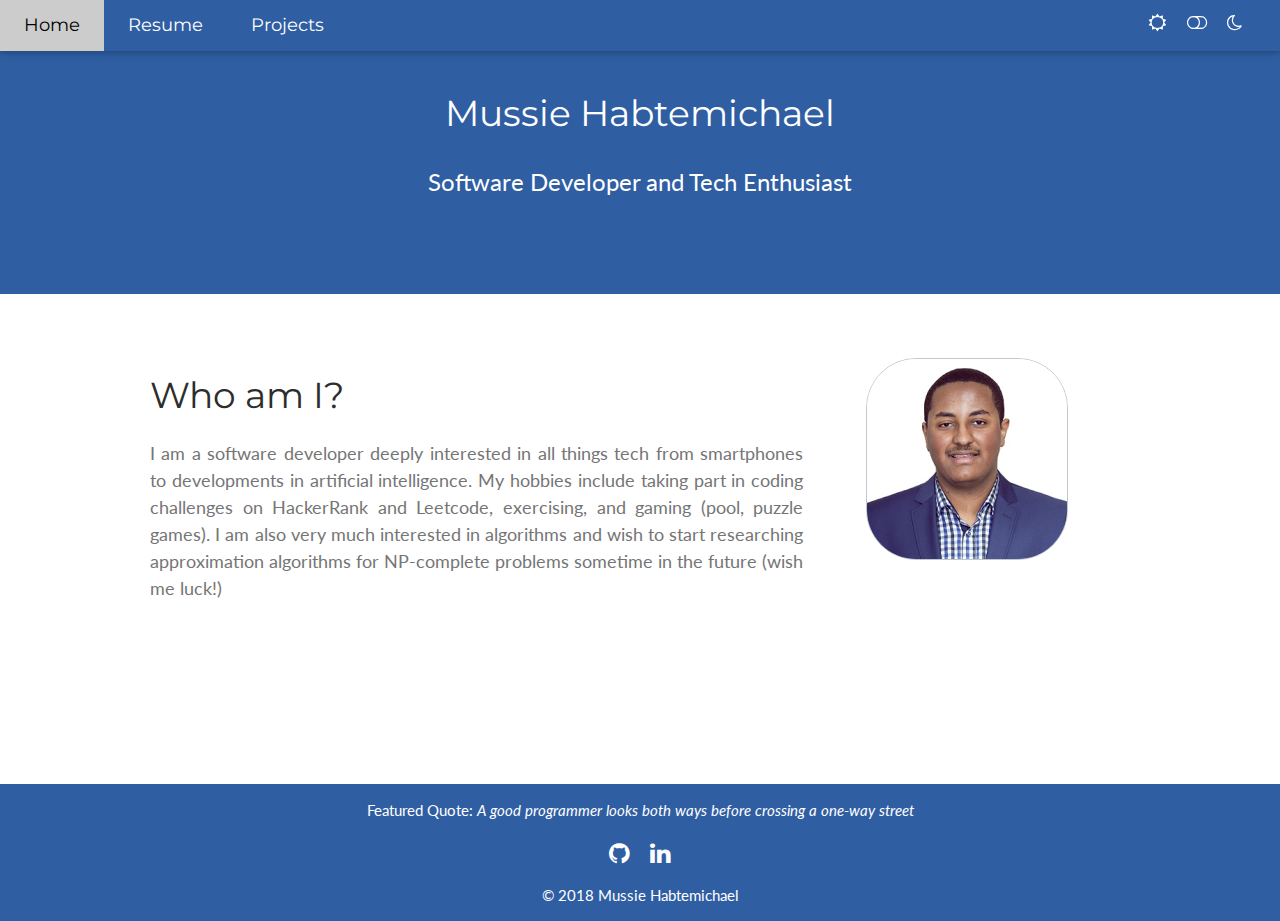
==== commit 855af6f9: "site minification" ====
--- a/index.html
+++ b/index.html
@@ -1,94 +1 @@
-<!DOCTYPE html>
-<html lang="en-US">
-<head>
-  <title>Mussie Habtemichael</title>
-  <meta charset="UTF-8">
-  <meta name="google-site-verification" content="wIyiRwOuURJFXmM64-fl5HdMhgkN9U09TnSmt-6nYDs" />
-  <meta name="google-site-verification" content="USG5i2cxB4rbLcOcQf1KvdPbbMHHCzHydtbDeqqcwtI" />
-  <!--[if lt IE 9]>
-    <script src="https://oss.maxcdn.com/libs/html5shiv/3.7.0/html5shiv.js"></script>
-  <![endif]-->
-  <meta name="viewport" content="width=device-width, initial-scale=1">
-  <link id="theme-style" rel="stylesheet" href="css/light.css">
-  <link rel="alternate stylesheet" href="css/dark.css">
-  <link id="favicon" rel="icon" type="image/png" href="img/favbl.png">
-  <script src="js/theme.js"></script>
-  <link rel="stylesheet" href="https://fonts.googleapis.com/css?family=Lato">
-  <link rel="stylesheet" href="https://fonts.googleapis.com/css?family=Montserrat">
-  <link rel="stylesheet" href="https://cdnjs.cloudflare.com/ajax/libs/font-awesome/4.7.0/css/font-awesome.min.css">
-      <style>
-      body,h1,h2,h3,h4,h5,h6 {font-family: "Lato", sans-serif}
-      .w3-bar,h1,button {font-family: "Montserrat", sans-serif}
-      .fa-anchor,.fa-coffee {font-size:200px}
-      </style>
-</head>
-
-<body>
-
-<!-- Navbar -->
-<div class="w3-top">
-  <div class="w3-bar theme w3-card w3-left-align w3-large">
-    <a id="navSelect" class="theme w3-bar-item w3-button w3-hide-medium w3-hide-large w3-right w3-padding-large nav-hover w3-large" title="Toggle Navigation Menu"><i class="fa fa-bars"></i></a>
-    <a href="#" class="w3-bar-item w3-button w3-padding-large nav-theme">Home</a>
-    <a href="https://mussieh.github.io/resume" class="w3-bar-item w3-button w3-hide-small w3-padding-large nav-hover">Resume</a>
-    <a href="https://mussieh.github.io/projects" class="w3-bar-item w3-button w3-hide-small w3-padding-large nav-hover">Projects</a>
-    <div class="toggleMenu w3-hide-small">
-      <i class="fa fa-sun-o w3-padding-small"></i>
-      <i id="toggleButton" class="fa fa-toggle-off w3-hover-opacity w3-padding-small"></i>
-      <script src="js/theme.js"></script>
-      <i class="fa fa-moon-o w3-padding-small"></i>
-    </div>
-
-    <!-- larger toggle button for smaller screens -->
-    <div class="toggleMenu w3-hide-large w3-hide-medium">
-      <i class="fa fa-sun-o w3-xlarge w3-padding-small"></i>
-      <i id="largeToggleButton" class="fa fa-toggle-off w3-xlarge w3-hover-opacity w3-padding-small"></i>
-      <script src="js/theme.js"></script>
-      <i class="fa fa-moon-o w3-xlarge w3-padding-small"></i>
-    </div>
-    <!-- <a href="#" class="w3-bar-item w3-button w3-hide-small w3-padding-large w3-hover-white" </a> -->
-    </div>
-
-  <!-- Navbar on small screens -->
-  <div id="navDemo" class="w3-bar-block nav-theme w3-hide w3-hide-large w3-hide-medium w3-large">
-    <a href="#" class="w3-bar-item w3-button w3-padding-large">Home</a>
-    <a href="https://mussieh.github.io/resume" class="w3-bar-item w3-button w3-padding-large">Resume</a>
-    <a href="https://mussieh.github.io/projects" class="w3-bar-item w3-button w3-padding-large">Projects</a>
-    <!--<a href="#" class="w3-bar-item w3-button w3-padding-large">Blog</a>-->
-  </div>
-</div>
-
-<!-- Header -->
-<header class="w3-container theme w3-center" style="padding:70px 16px">
-  <h1 class="w3-margin w3-xxlarge">Mussie Habtemichael</h1>
-  <p class="w3-xlarge">Software Developer and Tech Enthusiast</p>
-</header>
-
-<!-- First Grid -->
-<div class="w3-row-padding w3-padding-64 w3-container">
-  <div class="w3-content">
-    <div class="w3-twothird">
-      <h1 id="myQheader">Who am I?</h1>
-      <p class="content-theme w3-large w3-justify">I am a software developer deeply interested in all things
-        tech from smartphones to developments in artificial intelligence.
-        My hobbies include taking part in coding challenges on HackerRank and Leetcode,
-        exercising, and gaming (pool, puzzle games).
-        I am also very much interested in algorithms and wish to start researching
-        approximation algorithms for NP-complete problems sometime in the future (wish me luck!)</p>
-    </div>
-    <div class="w3-third w3-center">
-      <img id="myphoto" src="img/lp.png" alt="Mussie Habtemichael Photo">
-      <script src="js/theme.js"></script>
-    </div>
-  </div>
-</div>
-
-<footer class="w3-container theme w3-center w3-margin-top">
-  <p>Featured Quote: <span style="font-style: italic">A good programmer looks both ways before crossing a one-way street</span></p>
-  <a href="https://github.com/mussieh" target="_blank"> <i class="fa fa-github w3-xlarge w3-hover-opacity w3-padding-small"></i></a>
-  <a href="https://www.linkedin.com/in/mussie-habtemichael" target="_blank"> <i class="fa fa-linkedin w3-padding-small w3-xlarge w3-hover-opacity"></i></a>
-  <p>&copy; 2018 Mussie Habtemichael</p>
-</footer>
-  <script src="js/responsive.js"></script>
-</body>
-</html>
+<!DOCTYPE html><html lang=en-US><title>Mussie Habtemichael</title><meta charset=UTF-8><meta content=wIyiRwOuURJFXmM64-fl5HdMhgkN9U09TnSmt-6nYDs name=google-site-verification><meta content=USG5i2cxB4rbLcOcQf1KvdPbbMHHCzHydtbDeqqcwtI name=google-site-verification><!--[if lt IE 9]><script src=https://oss.maxcdn.com/libs/html5shiv/3.7.0/html5shiv.js></script><![endif]--><meta content="width=device-width,initial-scale=1"name=viewport><link href=css/light.css rel=stylesheet id=theme-style><link href=css/dark.css rel="alternate stylesheet"><link href=img/favbl.png rel=icon id=favicon type=image/png><script src=js/theme.js></script><link href="https://fonts.googleapis.com/css?family=Lato"rel=stylesheet><link href="https://fonts.googleapis.com/css?family=Montserrat"rel=stylesheet><link href=https://cdnjs.cloudflare.com/ajax/libs/font-awesome/4.7.0/css/font-awesome.min.css rel=stylesheet><style>body,h1,h2,h3,h4,h5,h6{font-family:Lato,sans-serif}.w3-bar,button,h1{font-family:Montserrat,sans-serif}.fa-anchor,.fa-coffee{font-size:200px}</style><div class=w3-top><div class="theme w3-large w3-bar w3-card w3-left-align"><a class="w3-bar-item w3-button w3-padding-large nav-hover theme w3-hide-large w3-hide-medium w3-large w3-right"id=navSelect title="Toggle Navigation Menu"><i class="fa fa-bars"></i></a> <a href=# class="w3-bar-item w3-button w3-padding-large nav-theme">Home</a> <a href=https://mussieh.github.io/resume class="w3-bar-item w3-button w3-padding-large nav-hover w3-hide-small">Resume</a> <a href=https://mussieh.github.io/projects class="w3-bar-item w3-button w3-padding-large nav-hover w3-hide-small">Projects</a><div class="w3-hide-small toggleMenu"><i class="fa w3-padding-small fa-sun-o"></i> <i class="fa w3-padding-small w3-hover-opacity fa-toggle-off"id=toggleButton></i><script src=js/theme.js></script><i class="fa w3-padding-small fa-moon-o"></i></div><div class="toggleMenu w3-hide-large w3-hide-medium"><i class="fa w3-padding-small w3-xlarge fa-sun-o"></i> <i class="fa w3-padding-small w3-xlarge w3-hover-opacity fa-toggle-off"id=largeToggleButton></i><script src=js/theme.js></script><i class="fa w3-padding-small w3-xlarge fa-moon-o"></i></div></div><div class="w3-large w3-hide-large w3-hide-medium nav-theme w3-bar-block w3-hide"id=navDemo><a href=# class="w3-bar-item w3-button w3-padding-large">Home</a> <a href=https://mussieh.github.io/resume class="w3-bar-item w3-button w3-padding-large">Resume</a> <a href=https://mussieh.github.io/projects class="w3-bar-item w3-button w3-padding-large">Projects</a></div></div><header class="theme w3-center w3-container"style="padding:70px 16px"><h1 class="w3-margin w3-xxlarge">Mussie Habtemichael</h1><p class=w3-xlarge>Software Developer and Tech Enthusiast</header><div class="w3-padding-64 w3-container w3-row-padding"><div class=w3-content><div class=w3-twothird><h1 id=myQheader>Who am I?</h1><p class="w3-large content-theme w3-justify">I am a software developer deeply interested in all things tech from smartphones to developments in artificial intelligence. My hobbies include taking part in coding challenges on HackerRank and Leetcode, exercising, and gaming (pool, puzzle games). I am also very much interested in algorithms and wish to start researching approximation algorithms for NP-complete problems sometime in the future (wish me luck!)</div><div class="w3-center w3-third"><img alt="Mussie Habtemichael Photo"id=myphoto src=img/lp.png><script src=js/theme.js></script></div></div></div><footer class="theme w3-center w3-container w3-margin-top"><p>Featured Quote: <span style=font-style:italic>A good programmer looks both ways before crossing a one-way street</span></p><a href=https://github.com/mussieh target=_blank><i class="fa w3-padding-small w3-xlarge w3-hover-opacity fa-github"></i></a> <a href=https://www.linkedin.com/in/mussie-habtemichael target=_blank><i class="fa w3-padding-small w3-xlarge w3-hover-opacity fa-linkedin"></i></a><p>© 2018 Mussie Habtemichael</footer><script src=js/responsive.js></script>
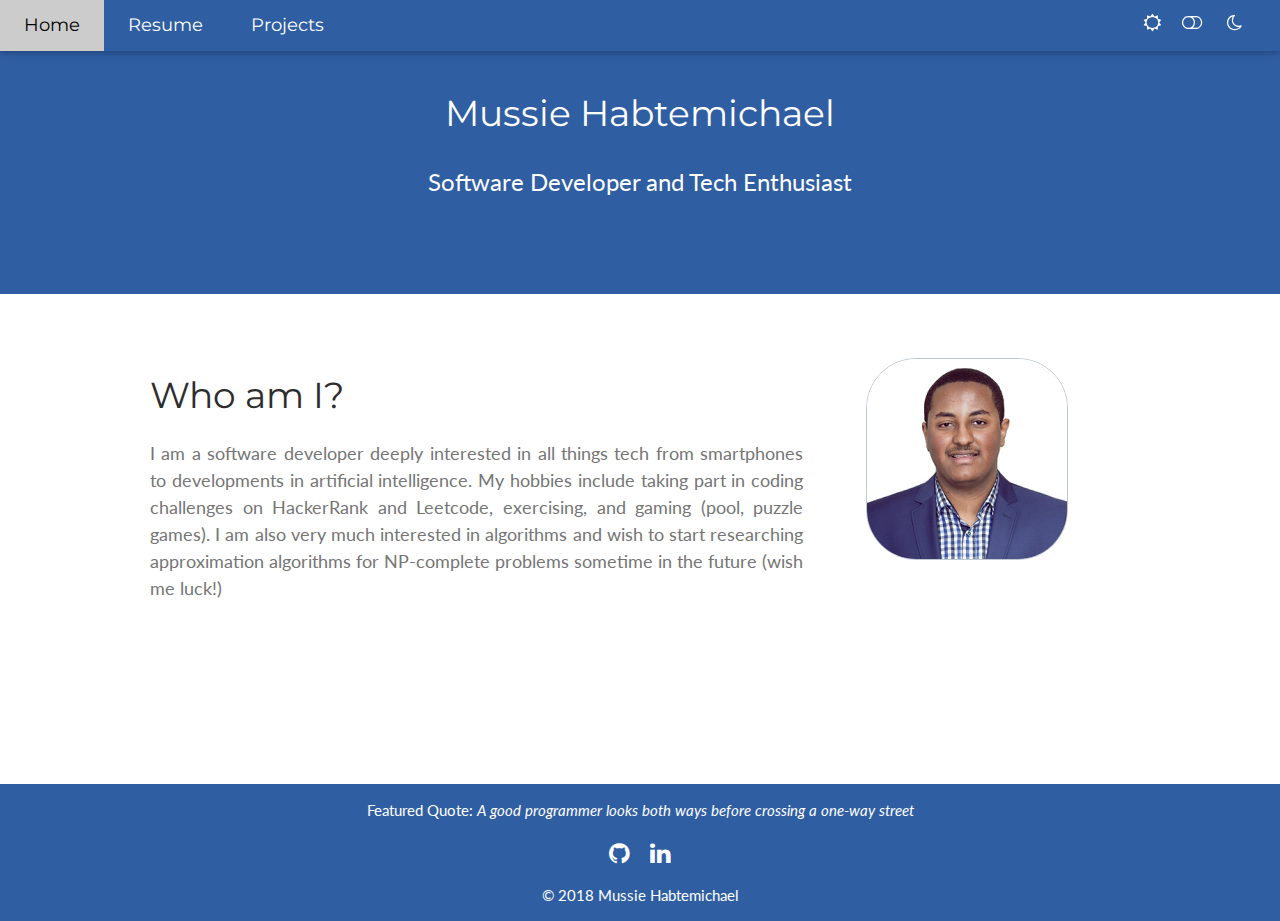
==== commit 48727edf: "unminified site" ====
--- a/index.html
+++ b/index.html
@@ -1 +1,94 @@
-<!DOCTYPE html><html lang=en-US><title>Mussie Habtemichael</title><meta charset=UTF-8><meta content=wIyiRwOuURJFXmM64-fl5HdMhgkN9U09TnSmt-6nYDs name=google-site-verification><meta content=USG5i2cxB4rbLcOcQf1KvdPbbMHHCzHydtbDeqqcwtI name=google-site-verification><!--[if lt IE 9]><script src=https://oss.maxcdn.com/libs/html5shiv/3.7.0/html5shiv.js></script><![endif]--><meta content="width=device-width,initial-scale=1"name=viewport><link href=css/light.css rel=stylesheet id=theme-style><link href=css/dark.css rel="alternate stylesheet"><link href=img/favbl.png rel=icon id=favicon type=image/png><script src=js/theme.js></script><link href="https://fonts.googleapis.com/css?family=Lato"rel=stylesheet><link href="https://fonts.googleapis.com/css?family=Montserrat"rel=stylesheet><link href=https://cdnjs.cloudflare.com/ajax/libs/font-awesome/4.7.0/css/font-awesome.min.css rel=stylesheet><style>body,h1,h2,h3,h4,h5,h6{font-family:Lato,sans-serif}.w3-bar,button,h1{font-family:Montserrat,sans-serif}.fa-anchor,.fa-coffee{font-size:200px}</style><div class=w3-top><div class="theme w3-large w3-bar w3-card w3-left-align"><a class="w3-bar-item w3-button w3-padding-large nav-hover theme w3-hide-large w3-hide-medium w3-large w3-right"id=navSelect title="Toggle Navigation Menu"><i class="fa fa-bars"></i></a> <a href=# class="w3-bar-item w3-button w3-padding-large nav-theme">Home</a> <a href=https://mussieh.github.io/resume class="w3-bar-item w3-button w3-padding-large nav-hover w3-hide-small">Resume</a> <a href=https://mussieh.github.io/projects class="w3-bar-item w3-button w3-padding-large nav-hover w3-hide-small">Projects</a><div class="w3-hide-small toggleMenu"><i class="fa w3-padding-small fa-sun-o"></i> <i class="fa w3-padding-small w3-hover-opacity fa-toggle-off"id=toggleButton></i><script src=js/theme.js></script><i class="fa w3-padding-small fa-moon-o"></i></div><div class="toggleMenu w3-hide-large w3-hide-medium"><i class="fa w3-padding-small w3-xlarge fa-sun-o"></i> <i class="fa w3-padding-small w3-xlarge w3-hover-opacity fa-toggle-off"id=largeToggleButton></i><script src=js/theme.js></script><i class="fa w3-padding-small w3-xlarge fa-moon-o"></i></div></div><div class="w3-large w3-hide-large w3-hide-medium nav-theme w3-bar-block w3-hide"id=navDemo><a href=# class="w3-bar-item w3-button w3-padding-large">Home</a> <a href=https://mussieh.github.io/resume class="w3-bar-item w3-button w3-padding-large">Resume</a> <a href=https://mussieh.github.io/projects class="w3-bar-item w3-button w3-padding-large">Projects</a></div></div><header class="theme w3-center w3-container"style="padding:70px 16px"><h1 class="w3-margin w3-xxlarge">Mussie Habtemichael</h1><p class=w3-xlarge>Software Developer and Tech Enthusiast</header><div class="w3-padding-64 w3-container w3-row-padding"><div class=w3-content><div class=w3-twothird><h1 id=myQheader>Who am I?</h1><p class="w3-large content-theme w3-justify">I am a software developer deeply interested in all things tech from smartphones to developments in artificial intelligence. My hobbies include taking part in coding challenges on HackerRank and Leetcode, exercising, and gaming (pool, puzzle games). I am also very much interested in algorithms and wish to start researching approximation algorithms for NP-complete problems sometime in the future (wish me luck!)</div><div class="w3-center w3-third"><img alt="Mussie Habtemichael Photo"id=myphoto src=img/lp.png><script src=js/theme.js></script></div></div></div><footer class="theme w3-center w3-container w3-margin-top"><p>Featured Quote: <span style=font-style:italic>A good programmer looks both ways before crossing a one-way street</span></p><a href=https://github.com/mussieh target=_blank><i class="fa w3-padding-small w3-xlarge w3-hover-opacity fa-github"></i></a> <a href=https://www.linkedin.com/in/mussie-habtemichael target=_blank><i class="fa w3-padding-small w3-xlarge w3-hover-opacity fa-linkedin"></i></a><p>© 2018 Mussie Habtemichael</footer><script src=js/responsive.js></script>
+<!DOCTYPE html>
+<html lang="en-US">
+<head>
+  <title>Mussie Habtemichael</title>
+  <meta charset="UTF-8">
+  <meta name="google-site-verification" content="wIyiRwOuURJFXmM64-fl5HdMhgkN9U09TnSmt-6nYDs" />
+  <meta name="google-site-verification" content="USG5i2cxB4rbLcOcQf1KvdPbbMHHCzHydtbDeqqcwtI" />
+  <!--[if lt IE 9]>
+    <script src="https://oss.maxcdn.com/libs/html5shiv/3.7.0/html5shiv.js"></script>
+  <![endif]-->
+  <meta name="viewport" content="width=device-width, initial-scale=1">
+  <link id="theme-style" rel="stylesheet" href="css/light.css">
+  <link rel="alternate stylesheet" href="css/dark.css">
+  <link id="favicon" rel="icon" type="image/png" href="img/favbl.png">
+  <script src="js/theme.js"></script>
+  <link rel="stylesheet" href="https://fonts.googleapis.com/css?family=Lato">
+  <link rel="stylesheet" href="https://fonts.googleapis.com/css?family=Montserrat">
+  <link rel="stylesheet" href="https://cdnjs.cloudflare.com/ajax/libs/font-awesome/4.7.0/css/font-awesome.min.css">
+      <style>
+      body,h1,h2,h3,h4,h5,h6 {font-family: "Lato", sans-serif}
+      .w3-bar,h1,button {font-family: "Montserrat", sans-serif}
+      .fa-anchor,.fa-coffee {font-size:200px}
+      </style>
+</head>
+
+<body>
+
+<!-- Navbar -->
+<div class="w3-top">
+  <div class="w3-bar theme w3-card w3-left-align w3-large">
+    <a id="navSelect" class="theme w3-bar-item w3-button w3-hide-medium w3-hide-large w3-right w3-padding-large nav-hover w3-large" title="Toggle Navigation Menu"><i class="fa fa-bars"></i></a>
+    <a href="#" class="w3-bar-item w3-button w3-padding-large nav-theme">Home</a>
+    <a href="https://mussieh.github.io/resume" class="w3-bar-item w3-button w3-hide-small w3-padding-large nav-hover">Resume</a>
+    <a href="https://mussieh.github.io/projects" class="w3-bar-item w3-button w3-hide-small w3-padding-large nav-hover">Projects</a>
+    <div class="toggleMenu w3-hide-small">
+      <i class="fa fa-sun-o w3-padding-small"></i>
+      <i id="toggleButton" class="fa fa-toggle-off w3-hover-opacity w3-padding-small"></i>
+      <script src="js/theme.js"></script>
+      <i class="fa fa-moon-o w3-padding-small"></i>
+    </div>
+
+    <!-- larger toggle button for smaller screens -->
+    <div class="toggleMenu w3-hide-large w3-hide-medium">
+      <i class="fa fa-sun-o w3-xlarge w3-padding-small"></i>
+      <i id="largeToggleButton" class="fa fa-toggle-off w3-xlarge w3-hover-opacity w3-padding-small"></i>
+      <script src="js/theme.js"></script>
+      <i class="fa fa-moon-o w3-xlarge w3-padding-small"></i>
+    </div>
+    <!-- <a href="#" class="w3-bar-item w3-button w3-hide-small w3-padding-large w3-hover-white" </a> -->
+    </div>
+
+  <!-- Navbar on small screens -->
+  <div id="navDemo" class="w3-bar-block nav-theme w3-hide w3-hide-large w3-hide-medium w3-large">
+    <a href="#" class="w3-bar-item w3-button w3-padding-large">Home</a>
+    <a href="https://mussieh.github.io/resume" class="w3-bar-item w3-button w3-padding-large">Resume</a>
+    <a href="https://mussieh.github.io/projects" class="w3-bar-item w3-button w3-padding-large">Projects</a>
+    <!--<a href="#" class="w3-bar-item w3-button w3-padding-large">Blog</a>-->
+  </div>
+</div>
+
+<!-- Header -->
+<header class="w3-container theme w3-center" style="padding:70px 16px">
+  <h1 class="w3-margin w3-xxlarge">Mussie Habtemichael</h1>
+  <p class="w3-xlarge">Software Developer and Tech Enthusiast</p>
+</header>
+
+<!-- First Grid -->
+<div class="w3-row-padding w3-padding-64 w3-container">
+  <div class="w3-content">
+    <div class="w3-twothird">
+      <h1 id="myQheader">Who am I?</h1>
+      <p class="content-theme w3-large w3-justify">I am a software developer deeply interested in all things
+        tech from smartphones to developments in artificial intelligence.
+        My hobbies include taking part in coding challenges on HackerRank and Leetcode,
+        exercising, and gaming (pool, puzzle games).
+        I am also very much interested in algorithms and wish to start researching
+        approximation algorithms for NP-complete problems sometime in the future (wish me luck!)</p>
+    </div>
+    <div class="w3-third w3-center">
+      <img id="myphoto" src="img/lp.png" alt="Mussie Habtemichael Photo">
+      <script src="js/theme.js"></script>
+    </div>
+  </div>
+</div>
+
+<footer class="w3-container theme w3-center w3-margin-top">
+  <p>Featured Quote: <span style="font-style: italic">A good programmer looks both ways before crossing a one-way street</span></p>
+  <a href="https://github.com/mussieh" target="_blank"> <i class="fa fa-github w3-xlarge w3-hover-opacity w3-padding-small"></i></a>
+  <a href="https://www.linkedin.com/in/mussie-habtemichael" target="_blank"> <i class="fa fa-linkedin w3-padding-small w3-xlarge w3-hover-opacity"></i></a>
+  <p>&copy; 2018 Mussie Habtemichael</p>
+</footer>
+  <script src="js/responsive.js"></script>
+</body>
+</html>
--- a/css/light.css
+++ b/css/light.css
@@ -0,0 +1,1751 @@
+html {
+    box-sizing: border-box
+}
+
+*, *:before, *:after {
+    box-sizing: inherit
+}
+
+html {
+    -ms-text-size-adjust: 100%;
+    -webkit-text-size-adjust: 100%
+}
+
+body {
+    margin: 0
+}
+
+article, aside, details, figcaption, figure, footer, header, main, menu, nav, section, summary {
+    display: block
+}
+
+audio, canvas, progress, video {
+    display: inline-block
+}
+
+progress {
+    vertical-align: baseline
+}
+
+audio:not([controls]) {
+    display: none;
+    height: 0
+}
+
+[hidden], template {
+    display: none
+}
+
+a {
+    background-color: transparent;
+    -webkit-text-decoration-skip: objects
+}
+
+a:active, a:hover {
+    outline-width: 0
+}
+
+abbr[title] {
+    border-bottom: 0;
+    text-decoration: underline;
+    text-decoration: underline dotted
+}
+
+dfn {
+    font-style: italic
+}
+
+mark {
+    background: #ff0;
+    color: #000
+}
+
+small {
+    font-size: 80%
+}
+
+sub, sup {
+    font-size: 75%;
+    line-height: 0;
+    position: relative;
+    vertical-align: baseline
+}
+
+sub {
+    bottom: -0.25em
+}
+
+sup {
+    top: -0.5em
+}
+
+figure {
+    margin: 1em 40px
+}
+
+.w3-content img {
+    border-radius: 50px;
+    border: 1px solid #bdc8d1
+}
+
+svg:not(:root) {
+    overflow: hidden
+}
+
+code, kbd, pre, samp {
+    font-family: monospace, monospace;
+    font-size: 1em
+}
+
+hr {
+    box-sizing: content-box;
+    height: 0;
+    overflow: visible
+}
+
+button, input, select, textarea {
+    font: inherit;
+    margin: 0
+}
+
+optgroup {
+    font-weight: bold
+}
+
+button, input {
+    overflow: visible
+}
+
+button, select {
+    text-transform: none
+}
+
+button, html [type=button], [type=reset], [type=submit] {
+    -webkit-appearance: button
+}
+
+button::-moz-focus-inner, [type=button]::-moz-focus-inner, [type=reset]::-moz-focus-inner, [type=submit]::-moz-focus-inner {
+    border-style: none;
+    padding: 0
+}
+
+button:-moz-focusring, [type=button]:-moz-focusring, [type=reset]:-moz-focusring, [type=submit]:-moz-focusring {
+    outline: 1px dotted ButtonText
+}
+
+fieldset {
+    border: 1px solid #c0c0c0;
+    margin: 0 2px;
+    padding: .35em .625em .75em
+}
+
+legend {
+    color: inherit;
+    display: table;
+    max-width: 100%;
+    padding: 0;
+    white-space: normal
+}
+
+textarea {
+    overflow: auto
+}
+
+[type=checkbox], [type=radio] {
+    padding: 0
+}
+
+[type=number]::-webkit-inner-spin-button, [type=number]::-webkit-outer-spin-button {
+    height: auto
+}
+
+[type=search] {
+    -webkit-appearance: textfield;
+    outline-offset: -2px
+}
+
+[type=search]::-webkit-search-cancel-button, [type=search]::-webkit-search-decoration {
+    -webkit-appearance: none
+}
+
+::-webkit-input-placeholder {
+    color: inherit;
+    opacity: .54
+}
+
+::-webkit-file-upload-button {
+    -webkit-appearance: button;
+    font: inherit
+}
+
+html, body {
+    font-family: Verdana, sans-serif;
+    font-size: 15px;
+    line-height: 1.5
+}
+
+html {
+    overflow-x: hidden
+}
+
+h1 {
+    font-size: 36px
+}
+
+h2 {
+    font-size: 30px
+}
+
+h3 {
+    font-size: 24px
+}
+
+h4 {
+    font-size: 20px
+}
+
+h5 {
+    font-size: 18px
+}
+
+h6 {
+    font-size: 16px
+}
+
+.w3-serif {
+    font-family: serif
+}
+
+h1, h2, h3, h4, h5, h6 {
+    font-family: "Segoe UI", Arial, sans-serif;
+    font-weight: 400;
+    margin: 10px 0
+}
+
+.w3-wide {
+    letter-spacing: 4px
+}
+
+hr {
+    border: 0;
+    border-top: 1px solid #eee;
+    margin: 20px 0
+}
+
+.w3-image {
+    max-width: 100%;
+    height: auto
+}
+
+img {
+    vertical-align: middle
+}
+
+a {
+    color: inherit
+}
+
+.w3-table, .w3-table-all {
+    border-collapse: collapse;
+    border-spacing: 0;
+    width: 100%;
+    display: table
+}
+
+.w3-table-all {
+    border: 1px solid #ccc
+}
+
+.w3-bordered tr, .w3-table-all tr {
+    border-bottom: 1px solid #ddd
+}
+
+.w3-striped tbody tr:nth-child(even) {
+    background-color: #f1f1f1
+}
+
+.w3-table-all tr:nth-child(odd) {
+    background-color: #fff
+}
+
+.w3-table-all tr:nth-child(even) {
+    background-color: #f1f1f1
+}
+
+.w3-hoverable tbody tr:hover, .w3-ul.w3-hoverable li:hover {
+    background-color: #ccc
+}
+
+.w3-centered tr th, .w3-centered tr td {
+    text-align: center
+}
+
+.w3-table td, .w3-table th, .w3-table-all td, .w3-table-all th {
+    padding: 8px 8px;
+    display: table-cell;
+    text-align: left;
+    vertical-align: top
+}
+
+.w3-table th:first-child, .w3-table td:first-child, .w3-table-all th:first-child, .w3-table-all td:first-child {
+    padding-left: 16px
+}
+
+.w3-btn, .w3-button {
+    border: 0;
+    display: inline-block;
+    outline: 0;
+    padding: 8px 16px;
+    vertical-align: middle;
+    overflow: hidden;
+    text-decoration: none;
+    color: inherit;
+    background-color: inherit;
+    text-align: center;
+    cursor: pointer;
+    white-space: nowrap
+}
+
+.w3-btn:hover {
+    box-shadow: 0 8px 16px 0 rgba(0, 0, 0, 0.2), 0 6px 20px 0 rgba(0, 0, 0, 0.19)
+}
+
+.w3-btn, .w3-button {
+    -webkit-touch-callout: none;
+    -webkit-user-select: none;
+    -khtml-user-select: none;
+    -moz-user-select: none;
+    -ms-user-select: none
+}
+
+.w3-disabled, .w3-btn:disabled, .w3-button:disabled {
+    cursor: not-allowed;
+    opacity: .3
+}
+
+.w3-btn.w3-disabled:hover, .w3-btn:disabled:hover {
+    box-shadow: none
+}
+
+.w3-badge, .w3-tag {
+    background-color: #000;
+    color: #fff;
+    display: inline-block;
+    padding-left: 8px;
+    padding-right: 8px;
+    text-align: center
+}
+
+.w3-badge {
+    border-radius: 50%
+}
+
+.w3-ul {
+    list-style-type: none;
+    padding: 0;
+    margin: 0
+}
+
+.w3-ul li {
+    padding: 8px 16px;
+    border-bottom: 1px solid #ddd
+}
+
+.w3-ul li:last-child {
+    border-bottom: 0
+}
+
+.w3-tooltip, .w3-display-container {
+    position: relative
+}
+
+.w3-tooltip .w3-text {
+    display: none
+}
+
+.w3-tooltip:hover .w3-text {
+    display: inline-block
+}
+
+.w3-ripple:active {
+    opacity: .5
+}
+
+.w3-ripple {
+    transition: opacity 0s
+}
+
+.w3-input {
+    padding: 8px;
+    display: block;
+    border: 0;
+    border-bottom: 1px solid #ccc;
+    width: 100%
+}
+
+.w3-select {
+    padding: 9px 0;
+    width: 100%;
+    border: 0;
+    border-bottom: 1px solid #ccc
+}
+
+.w3-dropdown-click, .w3-dropdown-hover {
+    position: relative;
+    display: inline-block;
+    cursor: pointer
+}
+
+.w3-dropdown-hover:hover .w3-dropdown-content {
+    display: block;
+    z-index: 1
+}
+
+.w3-dropdown-hover:first-child, .w3-dropdown-click:hover {
+    background-color: #ccc;
+    color: #000
+}
+
+.w3-dropdown-hover:hover>.w3-button:first-child, .w3-dropdown-click:hover>.w3-button:first-child {
+    background-color: #ccc;
+    color: #000
+}
+
+.w3-dropdown-content {
+    cursor: auto;
+    color: #000;
+    background-color: #fff;
+    display: none;
+    position: absolute;
+    min-width: 160px;
+    margin: 0;
+    padding: 0
+}
+
+.w3-check, .w3-radio {
+    width: 24px;
+    height: 24px;
+    position: relative;
+    top: 6px
+}
+
+.w3-sidebar {
+    height: 100%;
+    width: 200px;
+    background-color: #fff;
+    position: fixed!important;
+    z-index: 1;
+    overflow: auto
+}
+
+.w3-bar-block .w3-dropdown-hover, .w3-bar-block .w3-dropdown-click {
+    width: 100%
+}
+
+.w3-bar-block .w3-dropdown-hover .w3-dropdown-content, .w3-bar-block .w3-dropdown-click .w3-dropdown-content {
+    min-width: 100%
+}
+
+.w3-bar-block .w3-dropdown-hover .w3-button, .w3-bar-block .w3-dropdown-click .w3-button {
+    width: 100%;
+    text-align: left;
+    padding: 8px 16px
+}
+
+.w3-main, #main {
+    transition: margin-left .4s
+}
+
+.w3-modal {
+    z-index: 3;
+    display: none;
+    padding-top: 100px;
+    position: fixed;
+    left: 0;
+    top: 0;
+    width: 100%;
+    height: 100%;
+    overflow: auto;
+    background-color: #000;
+    background-color: rgba(0, 0, 0, 0.4)
+}
+
+.w3-modal-content {
+    margin: auto;
+    background-color: #fff;
+    position: relative;
+    padding: 0;
+    outline: 0;
+    width: 600px
+}
+
+.w3-bar {
+    width: 100%;
+    overflow: hidden
+}
+
+.w3-center .w3-bar {
+    display: inline-block;
+    width: auto
+}
+
+.w3-bar .w3-bar-item {
+    padding: 8px 16px;
+    float: left;
+    width: auto;
+    border: 0;
+    outline: 0;
+    display: block
+}
+
+.w3-bar .w3-dropdown-hover, .w3-bar .w3-dropdown-click {
+    position: static;
+    float: left
+}
+
+.w3-bar .w3-button {
+    white-space: normal
+}
+
+.w3-bar-block .w3-bar-item {
+    width: 100%;
+    display: block;
+    padding: 8px 16px;
+    text-align: left;
+    border: 0;
+    outline: 0;
+    white-space: normal;
+    float: none
+}
+
+.w3-bar-block.w3-center .w3-bar-item {
+    text-align: center
+}
+
+.w3-block {
+    display: block;
+    width: 100%
+}
+
+.w3-responsive {
+    display: block;
+    overflow-x: auto
+}
+
+.w3-container:after, .w3-container:before, .w3-panel:after, .w3-panel:before, .w3-row:after, .w3-row:before, .w3-row-padding:after, .w3-row-padding:before, .w3-cell-row:before, .w3-cell-row:after, .w3-clear:after, .w3-clear:before, .w3-bar:before, .w3-bar:after {
+    content: "";
+    display: table;
+    clear: both
+}
+
+.w3-col, .w3-half, .w3-third, .w3-twothird, .w3-threequarter, .w3-quarter {
+    float: left;
+    width: 100%
+}
+
+.w3-col.s1 {
+    width: 8.33333%
+}
+
+.w3-col.s2 {
+    width: 16.66666%
+}
+
+.w3-col.s3 {
+    width: 24.99999%
+}
+
+.w3-col.s4 {
+    width: 33.33333%
+}
+
+.w3-col.s5 {
+    width: 41.66666%
+}
+
+.w3-col.s6 {
+    width: 49.99999%
+}
+
+.w3-col.s7 {
+    width: 58.33333%
+}
+
+.w3-col.s8 {
+    width: 66.66666%
+}
+
+.w3-col.s9 {
+    width: 74.99999%
+}
+
+.w3-col.s10 {
+    width: 83.33333%
+}
+
+.w3-col.s11 {
+    width: 91.66666%
+}
+
+.w3-col.s12 {
+    width: 99.99999%
+}
+
+@media(min-width:601px) {
+    .w3-col.m1 {
+        width: 8.33333%
+    }
+    .w3-col.m2 {
+        width: 16.66666%
+    }
+    .w3-col.m3, .w3-quarter {
+        width: 24.99999%
+    }
+    .w3-col.m4, .w3-third {
+        width: 33.33333%
+    }
+    .w3-col.m5 {
+        width: 41.66666%
+    }
+    .w3-col.m6, .w3-half {
+        width: 49.99999%
+    }
+    .w3-col.m7 {
+        width: 58.33333%
+    }
+    .w3-col.m8, .w3-twothird {
+        width: 66.66666%
+    }
+    .w3-col.m9, .w3-threequarter {
+        width: 74.99999%
+    }
+    .w3-col.m10 {
+        width: 83.33333%
+    }
+    .w3-col.m11 {
+        width: 91.66666%
+    }
+    .w3-col.m12 {
+        width: 99.99999%
+    }
+}
+
+@media(min-width:993px) {
+    .w3-col.l1 {
+        width: 8.33333%
+    }
+    .w3-col.l2 {
+        width: 16.66666%
+    }
+    .w3-col.l3 {
+        width: 24.99999%
+    }
+    .w3-col.l4 {
+        width: 33.33333%
+    }
+    .w3-col.l5 {
+        width: 41.66666%
+    }
+    .w3-col.l6 {
+        width: 49.99999%
+    }
+    .w3-col.l7 {
+        width: 58.33333%
+    }
+    .w3-col.l8 {
+        width: 66.66666%
+    }
+    .w3-col.l9 {
+        width: 74.99999%
+    }
+    .w3-col.l10 {
+        width: 83.33333%
+    }
+    .w3-col.l11 {
+        width: 91.66666%
+    }
+    .w3-col.l12 {
+        width: 99.99999%
+    }
+}
+
+.w3-content {
+    max-width: 980px;
+    margin: auto
+}
+
+.w3-rest {
+    overflow: hidden
+}
+
+.w3-cell-row {
+    display: table;
+    width: 100%
+}
+
+.w3-cell {
+    display: table-cell
+}
+
+.w3-cell-top {
+    vertical-align: top
+}
+
+.w3-cell-middle {
+    vertical-align: middle
+}
+
+.w3-cell-bottom {
+    vertical-align: bottom
+}
+
+.w3-hide {
+    display: none!important
+}
+
+.w3-show-block, .w3-show {
+    display: block!important
+}
+
+.w3-show-inline-block {
+    display: inline-block!important
+}
+
+@media(max-width:600px) {
+    .w3-modal-content {
+        margin: 0 10px;
+        width: auto!important
+    }
+    .w3-modal {
+        padding-top: 30px
+    }
+    .w3-dropdown-hover.w3-mobile .w3-dropdown-content, .w3-dropdown-click.w3-mobile .w3-dropdown-content {
+        position: relative
+    }
+    .w3-hide-small {
+        display: none!important
+    }
+    .w3-mobile {
+        display: block;
+        width: 100%!important
+    }
+    .w3-bar-item.w3-mobile, .w3-dropdown-hover.w3-mobile, .w3-dropdown-click.w3-mobile {
+        text-align: center
+    }
+    .w3-dropdown-hover.w3-mobile, .w3-dropdown-hover.w3-mobile .w3-btn, .w3-dropdown-hover.w3-mobile .w3-button, .w3-dropdown-click.w3-mobile, .w3-dropdown-click.w3-mobile .w3-btn, .w3-dropdown-click.w3-mobile .w3-button {
+        width: 100%
+    }
+}
+
+@media(max-width:768px) {
+    .w3-modal-content {
+        width: 500px
+    }
+    .w3-modal {
+        padding-top: 50px
+    }
+}
+
+@media(min-width:993px) {
+    .w3-modal-content {
+        width: 900px
+    }
+    .w3-hide-large {
+        display: none!important
+    }
+    .w3-sidebar.w3-collapse {
+        display: block!important
+    }
+}
+
+@media(max-width:992px) and (min-width:601px) {
+    .w3-hide-medium {
+        display: none!important
+    }
+}
+
+@media(max-width:992px) {
+    .w3-sidebar.w3-collapse {
+        display: none
+    }
+    .w3-main {
+        margin-left: 0!important;
+        margin-right: 0!important
+    }
+}
+
+.w3-top, .w3-bottom {
+    position: fixed;
+    width: 100%;
+    z-index: 1
+}
+
+.w3-top {
+    top: 0
+}
+
+.w3-bottom {
+    bottom: 0
+}
+
+.w3-overlay {
+    position: fixed;
+    display: none;
+    width: 100%;
+    height: 100%;
+    top: 0;
+    left: 0;
+    right: 0;
+    bottom: 0;
+    background-color: rgba(0, 0, 0, 0.5);
+    z-index: 2
+}
+
+.w3-display-topleft {
+    position: absolute;
+    left: 0;
+    top: 0
+}
+
+.w3-display-topright {
+    position: absolute;
+    right: 0;
+    top: 0
+}
+
+.w3-display-bottomleft {
+    position: absolute;
+    left: 0;
+    bottom: 0
+}
+
+.w3-display-bottomright {
+    position: absolute;
+    right: 0;
+    bottom: 0
+}
+
+.w3-display-middle {
+    position: absolute;
+    top: 50%;
+    left: 50%;
+    transform: translate(-50%, -50%);
+    -ms-transform: translate(-50%, -50%)
+}
+
+.w3-display-left {
+    position: absolute;
+    top: 50%;
+    left: 0;
+    transform: translate(0%, -50%);
+    -ms-transform: translate(-0%, -50%)
+}
+
+.w3-display-right {
+    position: absolute;
+    top: 50%;
+    right: 0;
+    transform: translate(0%, -50%);
+    -ms-transform: translate(0%, -50%)
+}
+
+.w3-display-topmiddle {
+    position: absolute;
+    left: 50%;
+    top: 0;
+    transform: translate(-50%, 0%);
+    -ms-transform: translate(-50%, 0%)
+}
+
+.w3-display-bottommiddle {
+    position: absolute;
+    left: 50%;
+    bottom: 0;
+    transform: translate(-50%, 0%);
+    -ms-transform: translate(-50%, 0%)
+}
+
+.w3-display-container:hover .w3-display-hover {
+    display: block
+}
+
+.w3-display-container:hover span.w3-display-hover {
+    display: inline-block
+}
+
+.w3-display-hover {
+    display: none
+}
+
+.w3-display-position {
+    position: absolute
+}
+
+.w3-circle {
+    border-radius: 50%
+}
+
+.w3-round-small {
+    border-radius: 2px
+}
+
+.w3-round, .w3-round-medium {
+    border-radius: 4px
+}
+
+.w3-round-large {
+    border-radius: 8px
+}
+
+.w3-round-xlarge {
+    border-radius: 16px
+}
+
+.w3-round-xxlarge {
+    border-radius: 32px
+}
+
+.w3-row-padding, .w3-row-padding>.w3-half, .w3-row-padding>.w3-third, .w3-row-padding>.w3-twothird, .w3-row-padding>.w3-threequarter, .w3-row-padding>.w3-quarter, .w3-row-padding>.w3-col {
+    padding: 0 8px
+}
+
+.w3-container, .w3-panel {
+    padding: .01em 16px
+}
+
+.w3-panel {
+    margin-top: 16px;
+    margin-bottom: 16px
+}
+
+.w3-code, .w3-codespan {
+    font-family: Consolas, "courier new";
+    font-size: 16px
+}
+
+.w3-code {
+    width: auto;
+    background-color: #fff;
+    padding: 8px 12px;
+    border-left: 4px solid #4caf50;
+    word-wrap: break-word
+}
+
+.w3-codespan {
+    color: crimson;
+    background-color: #f1f1f1;
+    padding-left: 4px;
+    padding-right: 4px;
+    font-size: 110%
+}
+
+.w3-card, .w3-card-2 {
+    box-shadow: 0 2px 5px 0 rgba(0, 0, 0, 0.16), 0 2px 10px 0 rgba(0, 0, 0, 0.12)
+}
+
+.w3-card-4, .w3-hover-shadow:hover {
+    box-shadow: 0 4px 10px 0 rgba(0, 0, 0, 0.2), 0 4px 20px 0 rgba(0, 0, 0, 0.19)
+}
+
+.w3-spin {
+    animation: w3-spin 2s infinite linear
+}
+
+@keyframes w3-spin {
+    0% {
+        transform: rotate(0deg)
+    }
+    100% {
+        transform: rotate(359deg)
+    }
+}
+
+.w3-animate-fading {
+    animation: fading 10s infinite
+}
+
+@keyframes fading {
+    0% {
+        opacity: 0
+    }
+    50% {
+        opacity: 1
+    }
+    100% {
+        opacity: 0
+    }
+}
+
+.w3-animate-opacity {
+    animation: opac .8s
+}
+
+@keyframes opac {
+    from {
+        opacity: 0
+    }
+    to {
+        opacity: 1
+    }
+}
+
+.w3-animate-top {
+    position: relative;
+    animation: animatetop .4s
+}
+
+@keyframes animatetop {
+    from {
+        top: -300px;
+        opacity: 0
+    }
+    to {
+        top: 0;
+        opacity: 1
+    }
+}
+
+.w3-animate-left {
+    position: relative;
+    animation: animateleft .4s
+}
+
+@keyframes animateleft {
+    from {
+        left: -300px;
+        opacity: 0
+    }
+    to {
+        left: 0;
+        opacity: 1
+    }
+}
+
+.w3-animate-right {
+    position: relative;
+    animation: animateright .4s
+}
+
+@keyframes animateright {
+    from {
+        right: -300px;
+        opacity: 0
+    }
+    to {
+        right: 0;
+        opacity: 1
+    }
+}
+
+.w3-animate-bottom {
+    position: relative;
+    animation: animatebottom .4s
+}
+
+@keyframes animatebottom {
+    from {
+        bottom: -300px;
+        opacity: 0
+    }
+    to {
+        bottom: 0;
+        opacity: 1
+    }
+}
+
+.w3-animate-zoom {
+    animation: animatezoom .6s
+}
+
+@keyframes animatezoom {
+    from {
+        transform: scale(0)
+    }
+    to {
+        transform: scale(1)
+    }
+}
+
+.w3-animate-input {
+    transition: width .4s ease-in-out
+}
+
+.w3-animate-input:focus {
+    width: 100%!important
+}
+
+.w3-opacity, .w3-hover-opacity:hover {
+    opacity: .60
+}
+
+.w3-opacity-off, .w3-hover-opacity-off:hover {
+    opacity: 1
+}
+
+.w3-opacity-max {
+    opacity: .25
+}
+
+.w3-opacity-min {
+    opacity: .75
+}
+
+.w3-greyscale-max, .w3-grayscale-max, .w3-hover-greyscale:hover, .w3-hover-grayscale:hover {
+    filter: grayscale(100%)
+}
+
+.w3-greyscale, .w3-grayscale {
+    filter: grayscale(75%)
+}
+
+.w3-greyscale-min, .w3-grayscale-min {
+    filter: grayscale(50%)
+}
+
+.w3-sepia {
+    filter: sepia(75%)
+}
+
+.w3-sepia-max, .w3-hover-sepia:hover {
+    filter: sepia(100%)
+}
+
+.w3-sepia-min {
+    filter: sepia(50%)
+}
+
+.w3-tiny {
+    font-size: 10px!important
+}
+
+.w3-small {
+    font-size: 12px!important
+}
+
+.w3-medium {
+    font-size: 15px!important
+}
+
+.w3-large {
+    font-size: 18px!important
+}
+
+.w3-xlarge {
+    font-size: 24px!important
+}
+
+.w3-xxlarge {
+    font-size: 36px!important
+}
+
+.w3-xxxlarge {
+    font-size: 48px!important
+}
+
+.w3-jumbo {
+    font-size: 64px!important
+}
+
+.w3-left-align {
+    text-align: left!important
+}
+
+.w3-right-align {
+    text-align: right!important
+}
+
+.w3-justify {
+    text-align: justify!important
+}
+
+.w3-center {
+    text-align: center!important
+}
+
+.w3-border-0 {
+    border: 0!important
+}
+
+.w3-border {
+    border: 1px solid #ccc!important
+}
+
+.w3-border-top {
+    border-top: 1px solid #ccc!important
+}
+
+.w3-border-bottom {
+    border-bottom: 1px solid #ccc!important
+}
+
+.w3-border-left {
+    border-left: 1px solid #ccc!important
+}
+
+.w3-border-right {
+    border-right: 1px solid #ccc!important
+}
+
+.w3-topbar {
+    border-top: 6px solid #ccc!important
+}
+
+.w3-bottombar {
+    border-bottom: 6px solid #ccc!important
+}
+
+.w3-leftbar {
+    border-left: 6px solid #ccc!important
+}
+
+.w3-rightbar {
+    border-right: 6px solid #ccc!important
+}
+
+.w3-section, .w3-code {
+    margin-top: 16px!important;
+    margin-bottom: 16px!important
+}
+
+.w3-margin {
+    margin: 16px!important
+}
+
+.w3-margin-top {
+    margin-top: 100px!important
+}
+
+.w3-margin-bottom {
+    margin-bottom: 16px!important
+}
+
+.w3-margin-left {
+    margin-left: 16px!important
+}
+
+.w3-margin-right {
+    margin-right: 16px!important
+}
+
+.w3-padding-small {
+    padding: 4px 8px!important
+}
+
+.w3-padding {
+    padding: 8px 16px!important
+}
+
+.w3-padding-large {
+    padding: 12px 24px!important
+}
+
+.w3-padding-16 {
+    padding-top: 16px!important;
+    padding-bottom: 16px!important
+}
+
+.w3-padding-24 {
+    padding-top: 24px!important;
+    padding-bottom: 24px!important
+}
+
+.w3-padding-32 {
+    padding-top: 32px!important;
+    padding-bottom: 32px!important
+}
+
+.w3-padding-48 {
+    padding-top: 48px!important;
+    padding-bottom: 48px!important
+}
+
+.w3-padding-64 {
+    padding-top: 64px!important;
+    padding-bottom: 64px!important
+}
+
+.w3-left {
+    float: left!important
+}
+
+.w3-right {
+    float: right!important
+}
+
+.w3-button:hover {
+    color: #000!important;
+    background-color: #ccc!important
+}
+
+.w3-transparent, .w3-hover-none:hover {
+    background-color: transparent!important
+}
+
+.w3-hover-none:hover {
+    box-shadow: none!important
+}
+
+.w3-amber, .w3-hover-amber:hover {
+    color: #000!important;
+    background-color: #ffc107!important
+}
+
+.w3-aqua, .w3-hover-aqua:hover {
+    color: #000!important;
+    background-color: #0ff!important
+}
+
+.w3-blue, .w3-hover-blue:hover {
+    color: #fff!important;
+    background-color: #2196f3!important
+}
+
+.w3-light-blue, .w3-hover-light-blue:hover {
+    color: #000!important;
+    background-color: #87ceeb!important
+}
+
+.w3-brown, .w3-hover-brown:hover {
+    color: #fff!important;
+    background-color: #795548!important
+}
+
+.w3-cyan, .w3-hover-cyan:hover {
+    color: #000!important;
+    background-color: #00bcd4!important
+}
+
+.w3-blue-grey, .w3-hover-blue-grey:hover, .w3-blue-gray, .w3-hover-blue-gray:hover {
+    color: #fff!important;
+    background-color: #607d8b!important
+}
+
+.w3-green, .w3-hover-green:hover {
+    color: #fff!important;
+    background-color: #4caf50!important
+}
+
+.w3-light-green, .w3-hover-light-green:hover {
+    color: #000!important;
+    background-color: #8bc34a!important
+}
+
+.w3-indigo, .w3-hover-indigo:hover {
+    color: #fff!important;
+    background-color: #3f51b5!important
+}
+
+.w3-khaki, .w3-hover-khaki:hover {
+    color: #000!important;
+    background-color: #f0e68c!important
+}
+
+.w3-lime, .w3-hover-lime:hover {
+    color: #000!important;
+    background-color: #cddc39!important
+}
+
+.w3-orange, .w3-hover-orange:hover {
+    color: #000!important;
+    background-color: #ff9800!important
+}
+
+.w3-deep-orange, .w3-hover-deep-orange:hover {
+    color: #fff!important;
+    background-color: #ff5722!important
+}
+
+.w3-pink, .w3-hover-pink:hover {
+    color: #fff!important;
+    background-color: #e91e63!important
+}
+
+.w3-purple, .w3-hover-purple:hover {
+    color: #fff!important;
+    background-color: #9c27b0!important
+}
+
+.w3-deep-purple, .w3-hover-deep-purple:hover {
+    color: #fff!important;
+    background-color: #673ab7!important
+}
+
+.w3-blue, .w3-hover-blue:hover {
+    color: #fff!important;
+    background-color: #2f5ea3!important
+}
+
+.w3-sand, .w3-hover-sand:hover {
+    color: #000!important;
+    background-color: #fdf5e6!important
+}
+
+.w3-teal, .w3-hover-teal:hover {
+    color: #fff!important;
+    background-color: #009688!important
+}
+
+.w3-yellow, .w3-hover-yellow:hover {
+    color: #000!important;
+    background-color: #ffeb3b!important
+}
+
+.w3-white, .w3-hover-white:hover {
+    color: #000!important;
+    background-color: #fff!important
+}
+
+.w3-black, .w3-hover-black:hover {
+    color: #fff!important;
+    background-color: #000!important
+}
+
+.w3-grey, .w3-hover-grey:hover, .w3-gray, .w3-hover-gray:hover {
+    color: #000!important;
+    background-color: #9e9e9e!important
+}
+
+.w3-light-grey, .w3-hover-light-grey:hover, .w3-light-gray, .w3-hover-light-gray:hover {
+    color: #000!important;
+    background-color: #f1f1f1!important
+}
+
+.w3-dark-grey, .w3-hover-dark-grey:hover, .w3-dark-gray, .w3-hover-dark-gray:hover {
+    color: #fff!important;
+    background-color: #616161!important
+}
+
+.w3-pale-green, .w3-hover-pale-green:hover {
+    color: #000!important;
+    background-color: #dfd!important
+}
+
+.w3-pale-yellow, .w3-hover-pale-yellow:hover {
+    color: #000!important;
+    background-color: #ffc!important
+}
+
+.w3-pale-blue, .w3-hover-pale-blue:hover {
+    color: #000!important;
+    background-color: #dff!important
+}
+
+.w3-text-amber, .w3-hover-text-amber:hover {
+    color: #ffc107!important
+}
+
+.w3-text-aqua, .w3-hover-text-aqua:hover {
+    color: #0ff!important
+}
+
+.w3-text-blue, .w3-hover-text-blue:hover {
+    color: #2196f3!important
+}
+
+.w3-text-light-blue, .w3-hover-text-light-blue:hover {
+    color: #87ceeb!important
+}
+
+.w3-text-brown, .w3-hover-text-brown:hover {
+    color: #795548!important
+}
+
+.w3-text-cyan, .w3-hover-text-cyan:hover {
+    color: #00bcd4!important
+}
+
+.w3-text-blue-grey, .w3-hover-text-blue-grey:hover, .w3-text-blue-gray, .w3-hover-text-blue-gray:hover {
+    color: #607d8b!important
+}
+
+.w3-text-green, .w3-hover-text-green:hover {
+    color: #4caf50!important
+}
+
+.w3-text-light-green, .w3-hover-text-light-green:hover {
+    color: #8bc34a!important
+}
+
+.w3-text-indigo, .w3-hover-text-indigo:hover {
+    color: #3f51b5!important
+}
+
+.w3-text-khaki, .w3-hover-text-khaki:hover {
+    color: #b4aa50!important
+}
+
+.w3-text-lime, .w3-hover-text-lime:hover {
+    color: #cddc39!important
+}
+
+.w3-text-orange, .w3-hover-text-orange:hover {
+    color: #ff9800!important
+}
+
+.w3-text-deep-orange, .w3-hover-text-deep-orange:hover {
+    color: #ff5722!important
+}
+
+.w3-text-pink, .w3-hover-text-pink:hover {
+    color: #e91e63!important
+}
+
+.w3-text-purple, .w3-hover-text-purple:hover {
+    color: #9c27b0!important
+}
+
+.w3-text-deep-purple, .w3-hover-text-deep-purple:hover {
+    color: #673ab7!important
+}
+
+.w3-text-sand, .w3-hover-text-sand:hover {
+    color: #fdf5e6!important
+}
+
+.w3-text-teal, .w3-hover-text-teal:hover {
+    color: #009688!important
+}
+
+.w3-text-yellow, .w3-hover-text-yellow:hover {
+    color: #d2be0e!important
+}
+
+.w3-text-white, .w3-hover-text-white:hover {
+    color: #fff!important
+}
+
+.w3-text-black, .w3-hover-text-black:hover {
+    color: #000!important
+}
+
+.w3-text-grey, .w3-hover-text-grey:hover, .w3-text-gray, .w3-hover-text-gray:hover {
+    color: #757575!important
+}
+
+.w3-text-light-grey, .w3-hover-text-light-grey:hover, .w3-text-light-gray, .w3-hover-text-light-gray:hover {
+    color: #f1f1f1!important
+}
+
+.w3-text-dark-grey, .w3-hover-text-dark-grey:hover, .w3-text-dark-gray, .w3-hover-text-dark-gray:hover {
+    color: #3a3a3a!important
+}
+
+.w3-border-amber, .w3-hover-border-amber:hover {
+    border-color: #ffc107!important
+}
+
+.w3-border-aqua, .w3-hover-border-aqua:hover {
+    border-color: #0ff!important
+}
+
+.w3-border-blue, .w3-hover-border-blue:hover {
+    border-color: #2196f3!important
+}
+
+.w3-border-light-blue, .w3-hover-border-light-blue:hover {
+    border-color: #87ceeb!important
+}
+
+.w3-border-brown, .w3-hover-border-brown:hover {
+    border-color: #795548!important
+}
+
+.w3-border-cyan, .w3-hover-border-cyan:hover {
+    border-color: #00bcd4!important
+}
+
+.w3-border-blue-grey, .w3-hover-border-blue-grey:hover, .w3-border-blue-gray, .w3-hover-border-blue-gray:hover {
+    border-color: #607d8b!important
+}
+
+.w3-border-green, .w3-hover-border-green:hover {
+    border-color: #4caf50!important
+}
+
+.w3-border-light-green, .w3-hover-border-light-green:hover {
+    border-color: #8bc34a!important
+}
+
+.w3-border-indigo, .w3-hover-border-indigo:hover {
+    border-color: #3f51b5!important
+}
+
+.w3-border-khaki, .w3-hover-border-khaki:hover {
+    border-color: #f0e68c!important
+}
+
+.w3-border-lime, .w3-hover-border-lime:hover {
+    border-color: #cddc39!important
+}
+
+.w3-border-orange, .w3-hover-border-orange:hover {
+    border-color: #ff9800!important
+}
+
+.w3-border-deep-orange, .w3-hover-border-deep-orange:hover {
+    border-color: #ff5722!important
+}
+
+.w3-border-pink, .w3-hover-border-pink:hover {
+    border-color: #e91e63!important
+}
+
+.w3-border-purple, .w3-hover-border-purple:hover {
+    border-color: #9c27b0!important
+}
+
+.w3-border-deep-purple, .w3-hover-border-deep-purple:hover {
+    border-color: #673ab7!important
+}
+
+.w3-border-sand, .w3-hover-border-sand:hover {
+    border-color: #fdf5e6!important
+}
+
+.w3-border-teal, .w3-hover-border-teal:hover {
+    border-color: #009688!important
+}
+
+.w3-border-yellow, .w3-hover-border-yellow:hover {
+    border-color: #ffeb3b!important
+}
+
+.w3-border-white, .w3-hover-border-white:hover {
+    border-color: #fff!important
+}
+
+.w3-border-black, .w3-hover-border-black:hover {
+    border-color: #000!important
+}
+
+.w3-border-grey, .w3-hover-border-grey:hover, .w3-border-gray, .w3-hover-border-gray:hover {
+    border-color: #9e9e9e!important
+}
+
+.w3-border-light-grey, .w3-hover-border-light-grey:hover, .w3-border-light-gray, .w3-hover-border-light-gray:hover {
+    border-color: #f1f1f1!important
+}
+
+.w3-border-dark-grey, .w3-hover-border-dark-grey:hover, .w3-border-dark-gray, .w3-hover-border-dark-gray:hover {
+    border-color: #616161!important
+}
+
+.w3-border-pale-green, .w3-hover-border-pale-green:hover {
+    border-color: #e7ffe7!important
+}
+
+.w3-border-pale-yellow, .w3-hover-border-pale-yellow:hover {
+    border-color: #ffc!important
+}
+
+.w3-border-pale-blue, .w3-hover-border-pale-blue:hover {
+    border-color: #e7ffff!important
+}
+
+div.polaroid {
+    background-color: white;
+    box-shadow: 0 4px 8px 0 rgba(0, 0, 0, 0.2), 0 6px 20px 0 rgba(0, 0, 0, 0.19);
+    margin-bottom: 25px
+}
+
+div.polaroid img:hover {
+    opacity: .9
+}
+
+div.p-container {
+    text-align: center;
+    padding: 10px 20px
+}
+
+div.polaroid img {
+    border-style: none;
+    max-width: 100%
+}
+
+div.w3-row {
+    margin-top: 50px;
+    margin-left: 10px
+}
+
+.projhr {
+    border: 2px dotted #ecebf4
+}
+
+.myblue {
+    background: #eee
+}
+
+.gitlink {
+    display: block;
+    text-align: center
+}
+
+.gitlink-container a.demo {
+    margin-left: 20%
+}
+
+.gitlink-container a.demoj {
+    margin-left: 20%;
+    margin-bottom: 20px
+}
+
+.toggleMenu {
+    margin-right: 30px;
+    margin-top: 10px;
+    float: right
+}
+
+#toggleButton:hover, #largeToggleButton:hover {
+    cursor: pointer
+}
+
+#myQheader {
+    color: #2d2d2d
+}
+
+.content-theme {
+    color: #757575
+}
+
+.theme {
+    color: #fff!important;
+    background-color: #2f5ea3!important
+}
+
+.nav-theme {
+    color: #000;
+    background-color: #fff
+}
+
+.resume-text {
+    color: #2196f3
+}
+
+video.iplay {
+    width: 100% !important;
+}
+
+.nav-hover:hover {
+    color: #000!important;
+    background-color: #fff!important
+}
+
+#downloadic {
+    float: right;
+    margin-right: 73px;
+    margin-bottom: 10px;
+    cursor: pointer
+}
+
+#toggleButton {
+    height: 40px;
+    width: 40px
+}
+
+div.notes {
+    color: #2f4f4f;
+    margin: 0;
+    background: #f4f4fa;
+    margin-left: 15px;
+    margin-bottom: 4%
+}
--- a/css/dark.css
+++ b/css/dark.css
@@ -0,0 +1,1756 @@
+html {
+    box-sizing: border-box
+}
+
+*, *:before, *:after {
+    box-sizing: inherit
+}
+
+html {
+    -ms-text-size-adjust: 100%;
+    -webkit-text-size-adjust: 100%
+}
+
+body {
+    margin: 0;
+    background: #ebebeb
+}
+
+article, aside, details, figcaption, figure, footer, header, main, menu, nav, section, summary {
+    display: block
+}
+
+audio, canvas, progress, video {
+    display: inline-block
+}
+
+progress {
+    vertical-align: baseline
+}
+
+audio:not([controls]) {
+    display: none;
+    height: 0
+}
+
+[hidden], template {
+    display: none
+}
+
+a {
+    background-color: transparent;
+    -webkit-text-decoration-skip: objects
+}
+
+a:active, a:hover {
+    outline-width: 0
+}
+
+abbr[title] {
+    border-bottom: 0;
+    text-decoration: underline;
+    text-decoration: underline dotted
+}
+
+dfn {
+    font-style: italic
+}
+
+mark {
+    background: #ff0;
+    color: #000
+}
+
+small {
+    font-size: 80%
+}
+
+sub, sup {
+    font-size: 75%;
+    line-height: 0;
+    position: relative;
+    vertical-align: baseline
+}
+
+sub {
+    bottom: -0.25em
+}
+
+sup {
+    top: -0.5em
+}
+
+figure {
+    margin: 1em 40px
+}
+
+.w3-content img {
+    border-radius: 50px;
+    border: 1px solid #bdc8d1
+}
+
+svg:not(:root) {
+    overflow: hidden
+}
+
+code, kbd, pre, samp {
+    font-family: monospace, monospace;
+    font-size: 1em
+}
+
+hr {
+    box-sizing: content-box;
+    height: 0;
+    overflow: visible
+}
+
+button, input, select, textarea {
+    font: inherit;
+    margin: 0
+}
+
+optgroup {
+    font-weight: bold
+}
+
+button, input {
+    overflow: visible
+}
+
+button, select {
+    text-transform: none
+}
+
+button, html [type=button], [type=reset], [type=submit] {
+    -webkit-appearance: button
+}
+
+button::-moz-focus-inner, [type=button]::-moz-focus-inner, [type=reset]::-moz-focus-inner, [type=submit]::-moz-focus-inner {
+    border-style: none;
+    padding: 0
+}
+
+button:-moz-focusring, [type=button]:-moz-focusring, [type=reset]:-moz-focusring, [type=submit]:-moz-focusring {
+    outline: 1px dotted ButtonText
+}
+
+fieldset {
+    border: 1px solid #c0c0c0;
+    margin: 0 2px;
+    padding: .35em .625em .75em
+}
+
+legend {
+    color: inherit;
+    display: table;
+    max-width: 100%;
+    padding: 0;
+    white-space: normal
+}
+
+textarea {
+    overflow: auto
+}
+
+[type=checkbox], [type=radio] {
+    padding: 0
+}
+
+[type=number]::-webkit-inner-spin-button, [type=number]::-webkit-outer-spin-button {
+    height: auto
+}
+
+[type=search] {
+    -webkit-appearance: textfield;
+    outline-offset: -2px
+}
+
+[type=search]::-webkit-search-cancel-button, [type=search]::-webkit-search-decoration {
+    -webkit-appearance: none
+}
+
+::-webkit-input-placeholder {
+    color: inherit;
+    opacity: .54
+}
+
+::-webkit-file-upload-button {
+    -webkit-appearance: button;
+    font: inherit
+}
+
+html, body {
+    font-family: Verdana, sans-serif;
+    font-size: 15px;
+    line-height: 1.5
+}
+
+html {
+    overflow-x: hidden
+}
+
+h1 {
+    font-size: 36px
+}
+
+h2 {
+    font-size: 30px
+}
+
+h3 {
+    font-size: 24px
+}
+
+h4 {
+    font-size: 20px
+}
+
+h5 {
+    font-size: 18px
+}
+
+h6 {
+    font-size: 16px
+}
+
+.w3-serif {
+    font-family: serif
+}
+
+h1, h2, h3, h4, h5, h6 {
+    font-family: "Segoe UI", Arial, sans-serif;
+    font-weight: 400;
+    margin: 10px 0
+}
+
+.w3-wide {
+    letter-spacing: 4px
+}
+
+hr {
+    border: 0;
+    border-top: 1px solid #eee;
+    margin: 20px 0
+}
+
+.w3-image {
+    max-width: 100%;
+    height: auto
+}
+
+img {
+    vertical-align: middle
+}
+
+a {
+    color: inherit
+}
+
+.w3-table, .w3-table-all {
+    border-collapse: collapse;
+    border-spacing: 0;
+    width: 100%;
+    display: table
+}
+
+.w3-table-all {
+    border: 1px solid #ccc
+}
+
+.w3-bordered tr, .w3-table-all tr {
+    border-bottom: 1px solid #ddd
+}
+
+.w3-striped tbody tr:nth-child(even) {
+    background-color: #f1f1f1
+}
+
+.w3-table-all tr:nth-child(odd) {
+    background-color: #fff
+}
+
+.w3-table-all tr:nth-child(even) {
+    background-color: #f1f1f1
+}
+
+.w3-hoverable tbody tr:hover, .w3-ul.w3-hoverable li:hover {
+    background-color: #ccc
+}
+
+.w3-centered tr th, .w3-centered tr td {
+    text-align: center
+}
+
+.w3-table td, .w3-table th, .w3-table-all td, .w3-table-all th {
+    padding: 8px 8px;
+    display: table-cell;
+    text-align: left;
+    vertical-align: top
+}
+
+.w3-table th:first-child, .w3-table td:first-child, .w3-table-all th:first-child, .w3-table-all td:first-child {
+    padding-left: 16px
+}
+
+.w3-btn, .w3-button {
+    border: 0;
+    display: inline-block;
+    outline: 0;
+    padding: 8px 16px;
+    vertical-align: middle;
+    overflow: hidden;
+    text-decoration: none;
+    color: inherit;
+    background-color: inherit;
+    text-align: center;
+    cursor: pointer;
+    white-space: nowrap
+}
+
+.w3-btn:hover {
+    box-shadow: 0 8px 16px 0 rgba(0, 0, 0, 0.2), 0 6px 20px 0 rgba(0, 0, 0, 0.19)
+}
+
+.w3-btn, .w3-button {
+    -webkit-touch-callout: none;
+    -webkit-user-select: none;
+    -khtml-user-select: none;
+    -moz-user-select: none;
+    -ms-user-select: none
+}
+
+.w3-disabled, .w3-btn:disabled, .w3-button:disabled {
+    cursor: not-allowed;
+    opacity: .3
+}
+
+.w3-btn.w3-disabled:hover, .w3-btn:disabled:hover {
+    box-shadow: none
+}
+
+.w3-badge, .w3-tag {
+    background-color: #000;
+    color: #fff;
+    display: inline-block;
+    padding-left: 8px;
+    padding-right: 8px;
+    text-align: center
+}
+
+.w3-badge {
+    border-radius: 50%
+}
+
+.w3-ul {
+    list-style-type: none;
+    padding: 0;
+    margin: 0
+}
+
+.w3-ul li {
+    padding: 8px 16px;
+    border-bottom: 1px solid #ddd
+}
+
+.w3-ul li:last-child {
+    border-bottom: 0
+}
+
+.w3-tooltip, .w3-display-container {
+    position: relative
+}
+
+.w3-tooltip .w3-text {
+    display: none
+}
+
+.w3-tooltip:hover .w3-text {
+    display: inline-block
+}
+
+.w3-ripple:active {
+    opacity: .5
+}
+
+.w3-ripple {
+    transition: opacity 0s
+}
+
+.w3-input {
+    padding: 8px;
+    display: block;
+    border: 0;
+    border-bottom: 1px solid #ccc;
+    width: 100%
+}
+
+.w3-select {
+    padding: 9px 0;
+    width: 100%;
+    border: 0;
+    border-bottom: 1px solid #ccc
+}
+
+.w3-dropdown-click, .w3-dropdown-hover {
+    position: relative;
+    display: inline-block;
+    cursor: pointer
+}
+
+.w3-dropdown-hover:hover .w3-dropdown-content {
+    display: block;
+    z-index: 1
+}
+
+.w3-dropdown-hover:first-child, .w3-dropdown-click:hover {
+    background-color: #ccc;
+    color: #000
+}
+
+.w3-dropdown-hover:hover>.w3-button:first-child, .w3-dropdown-click:hover>.w3-button:first-child {
+    background-color: #ccc;
+    color: #000
+}
+
+.w3-dropdown-content {
+    cursor: auto;
+    color: #000;
+    background-color: #fff;
+    display: none;
+    position: absolute;
+    min-width: 160px;
+    margin: 0;
+    padding: 0
+}
+
+.w3-check, .w3-radio {
+    width: 24px;
+    height: 24px;
+    position: relative;
+    top: 6px
+}
+
+.w3-sidebar {
+    height: 100%;
+    width: 200px;
+    background-color: #fff;
+    position: fixed!important;
+    z-index: 1;
+    overflow: auto
+}
+
+.w3-bar-block .w3-dropdown-hover, .w3-bar-block .w3-dropdown-click {
+    width: 100%
+}
+
+.w3-bar-block .w3-dropdown-hover .w3-dropdown-content, .w3-bar-block .w3-dropdown-click .w3-dropdown-content {
+    min-width: 100%
+}
+
+.w3-bar-block .w3-dropdown-hover .w3-button, .w3-bar-block .w3-dropdown-click .w3-button {
+    width: 100%;
+    text-align: left;
+    padding: 8px 16px
+}
+
+.w3-main, #main {
+    transition: margin-left .4s
+}
+
+.w3-modal {
+    z-index: 3;
+    display: none;
+    padding-top: 100px;
+    position: fixed;
+    left: 0;
+    top: 0;
+    width: 100%;
+    height: 100%;
+    overflow: auto;
+    background-color: #000;
+    background-color: rgba(0, 0, 0, 0.4)
+}
+
+.w3-modal-content {
+    margin: auto;
+    background-color: #fff;
+    position: relative;
+    padding: 0;
+    outline: 0;
+    width: 600px
+}
+
+.w3-bar {
+    width: 100%;
+    overflow: hidden
+}
+
+.w3-center .w3-bar {
+    display: inline-block;
+    width: auto
+}
+
+.w3-bar .w3-bar-item {
+    padding: 8px 16px;
+    float: left;
+    width: auto;
+    border: 0;
+    outline: 0;
+    display: block
+}
+
+.w3-bar .w3-dropdown-hover, .w3-bar .w3-dropdown-click {
+    position: static;
+    float: left
+}
+
+.w3-bar .w3-button {
+    white-space: normal
+}
+
+.w3-bar-block .w3-bar-item {
+    width: 100%;
+    display: block;
+    padding: 8px 16px;
+    text-align: left;
+    border: 0;
+    outline: 0;
+    white-space: normal;
+    float: none
+}
+
+.w3-bar-block.w3-center .w3-bar-item {
+    text-align: center
+}
+
+.w3-block {
+    display: block;
+    width: 100%
+}
+
+.w3-responsive {
+    display: block;
+    overflow-x: auto
+}
+
+.w3-container:after, .w3-container:before, .w3-panel:after, .w3-panel:before, .w3-row:after, .w3-row:before, .w3-row-padding:after, .w3-row-padding:before, .w3-cell-row:before, .w3-cell-row:after, .w3-clear:after, .w3-clear:before, .w3-bar:before, .w3-bar:after {
+    content: "";
+    display: table;
+    clear: both
+}
+
+.w3-col, .w3-half, .w3-third, .w3-twothird, .w3-threequarter, .w3-quarter {
+    float: left;
+    width: 100%
+}
+
+.w3-col.s1 {
+    width: 8.33333%
+}
+
+.w3-col.s2 {
+    width: 16.66666%
+}
+
+.w3-col.s3 {
+    width: 24.99999%
+}
+
+.w3-col.s4 {
+    width: 33.33333%
+}
+
+.w3-col.s5 {
+    width: 41.66666%
+}
+
+.w3-col.s6 {
+    width: 49.99999%
+}
+
+.w3-col.s7 {
+    width: 58.33333%
+}
+
+.w3-col.s8 {
+    width: 66.66666%
+}
+
+.w3-col.s9 {
+    width: 74.99999%
+}
+
+.w3-col.s10 {
+    width: 83.33333%
+}
+
+.w3-col.s11 {
+    width: 91.66666%
+}
+
+.w3-col.s12 {
+    width: 99.99999%
+}
+
+@media(min-width:601px) {
+    .w3-col.m1 {
+        width: 8.33333%
+    }
+    .w3-col.m2 {
+        width: 16.66666%
+    }
+    .w3-col.m3, .w3-quarter {
+        width: 24.99999%
+    }
+    .w3-col.m4, .w3-third {
+        width: 33.33333%
+    }
+    .w3-col.m5 {
+        width: 41.66666%
+    }
+    .w3-col.m6, .w3-half {
+        width: 49.99999%
+    }
+    .w3-col.m7 {
+        width: 58.33333%
+    }
+    .w3-col.m8, .w3-twothird {
+        width: 66.66666%
+    }
+    .w3-col.m9, .w3-threequarter {
+        width: 74.99999%
+    }
+    .w3-col.m10 {
+        width: 83.33333%
+    }
+    .w3-col.m11 {
+        width: 91.66666%
+    }
+    .w3-col.m12 {
+        width: 99.99999%
+    }
+}
+
+@media(min-width:993px) {
+    .w3-col.l1 {
+        width: 8.33333%
+    }
+    .w3-col.l2 {
+        width: 16.66666%
+    }
+    .w3-col.l3 {
+        width: 24.99999%
+    }
+    .w3-col.l4 {
+        width: 33.33333%
+    }
+    .w3-col.l5 {
+        width: 41.66666%
+    }
+    .w3-col.l6 {
+        width: 49.99999%
+    }
+    .w3-col.l7 {
+        width: 58.33333%
+    }
+    .w3-col.l8 {
+        width: 66.66666%
+    }
+    .w3-col.l9 {
+        width: 74.99999%
+    }
+    .w3-col.l10 {
+        width: 83.33333%
+    }
+    .w3-col.l11 {
+        width: 91.66666%
+    }
+    .w3-col.l12 {
+        width: 99.99999%
+    }
+}
+
+.w3-content {
+    max-width: 980px;
+    margin: auto
+}
+
+.w3-rest {
+    overflow: hidden
+}
+
+.w3-cell-row {
+    display: table;
+    width: 100%
+}
+
+.w3-cell {
+    display: table-cell
+}
+
+.w3-cell-top {
+    vertical-align: top
+}
+
+.w3-cell-middle {
+    vertical-align: middle
+}
+
+.w3-cell-bottom {
+    vertical-align: bottom
+}
+
+.w3-hide {
+    display: none!important
+}
+
+.w3-show-block, .w3-show {
+    display: block!important
+}
+
+.w3-show-inline-block {
+    display: inline-block!important
+}
+
+@media(max-width:600px) {
+    .w3-modal-content {
+        margin: 0 10px;
+        width: auto!important
+    }
+    .w3-modal {
+        padding-top: 30px
+    }
+    .w3-dropdown-hover.w3-mobile .w3-dropdown-content, .w3-dropdown-click.w3-mobile .w3-dropdown-content {
+        position: relative
+    }
+    .w3-hide-small {
+        display: none!important
+    }
+    .w3-mobile {
+        display: block;
+        width: 100%!important
+    }
+    .w3-bar-item.w3-mobile, .w3-dropdown-hover.w3-mobile, .w3-dropdown-click.w3-mobile {
+        text-align: center
+    }
+    .w3-dropdown-hover.w3-mobile, .w3-dropdown-hover.w3-mobile .w3-btn, .w3-dropdown-hover.w3-mobile .w3-button, .w3-dropdown-click.w3-mobile, .w3-dropdown-click.w3-mobile .w3-btn, .w3-dropdown-click.w3-mobile .w3-button {
+        width: 100%
+    }
+}
+
+@media(max-width:768px) {
+    .w3-modal-content {
+        width: 500px
+    }
+    .w3-modal {
+        padding-top: 50px
+    }
+}
+
+@media(min-width:993px) {
+    .w3-modal-content {
+        width: 900px
+    }
+    .w3-hide-large {
+        display: none!important
+    }
+    .w3-sidebar.w3-collapse {
+        display: block!important
+    }
+}
+
+@media(max-width:992px) and (min-width:601px) {
+    .w3-hide-medium {
+        display: none!important
+    }
+}
+
+@media(max-width:992px) {
+    .w3-sidebar.w3-collapse {
+        display: none
+    }
+    .w3-main {
+        margin-left: 0!important;
+        margin-right: 0!important
+    }
+}
+
+.w3-top, .w3-bottom {
+    position: fixed;
+    width: 100%;
+    z-index: 1
+}
+
+.w3-top {
+    top: 0
+}
+
+.w3-bottom {
+    bottom: 0
+}
+
+.w3-overlay {
+    position: fixed;
+    display: none;
+    width: 100%;
+    height: 100%;
+    top: 0;
+    left: 0;
+    right: 0;
+    bottom: 0;
+    background-color: rgba(0, 0, 0, 0.5);
+    z-index: 2
+}
+
+.w3-display-topleft {
+    position: absolute;
+    left: 0;
+    top: 0
+}
+
+.w3-display-topright {
+    position: absolute;
+    right: 0;
+    top: 0
+}
+
+.w3-display-bottomleft {
+    position: absolute;
+    left: 0;
+    bottom: 0
+}
+
+.w3-display-bottomright {
+    position: absolute;
+    right: 0;
+    bottom: 0
+}
+
+.w3-display-middle {
+    position: absolute;
+    top: 50%;
+    left: 50%;
+    transform: translate(-50%, -50%);
+    -ms-transform: translate(-50%, -50%)
+}
+
+.w3-display-left {
+    position: absolute;
+    top: 50%;
+    left: 0;
+    transform: translate(0%, -50%);
+    -ms-transform: translate(-0%, -50%)
+}
+
+.w3-display-right {
+    position: absolute;
+    top: 50%;
+    right: 0;
+    transform: translate(0%, -50%);
+    -ms-transform: translate(0%, -50%)
+}
+
+.w3-display-topmiddle {
+    position: absolute;
+    left: 50%;
+    top: 0;
+    transform: translate(-50%, 0%);
+    -ms-transform: translate(-50%, 0%)
+}
+
+.w3-display-bottommiddle {
+    position: absolute;
+    left: 50%;
+    bottom: 0;
+    transform: translate(-50%, 0%);
+    -ms-transform: translate(-50%, 0%)
+}
+
+.w3-display-container:hover .w3-display-hover {
+    display: block
+}
+
+.w3-display-container:hover span.w3-display-hover {
+    display: inline-block
+}
+
+.w3-display-hover {
+    display: none
+}
+
+.w3-display-position {
+    position: absolute
+}
+
+.w3-circle {
+    border-radius: 50%
+}
+
+.w3-round-small {
+    border-radius: 2px
+}
+
+.w3-round, .w3-round-medium {
+    border-radius: 4px
+}
+
+.w3-round-large {
+    border-radius: 8px
+}
+
+.w3-round-xlarge {
+    border-radius: 16px
+}
+
+.w3-round-xxlarge {
+    border-radius: 32px
+}
+
+.w3-row-padding, .w3-row-padding>.w3-half, .w3-row-padding>.w3-third, .w3-row-padding>.w3-twothird, .w3-row-padding>.w3-threequarter, .w3-row-padding>.w3-quarter, .w3-row-padding>.w3-col {
+    padding: 0 8px
+}
+
+.w3-container, .w3-panel {
+    padding: .01em 16px
+}
+
+.w3-panel {
+    margin-top: 16px;
+    margin-bottom: 16px
+}
+
+.w3-code, .w3-codespan {
+    font-family: Consolas, "courier new";
+    font-size: 16px
+}
+
+.w3-code {
+    width: auto;
+    background-color: #fff;
+    padding: 8px 12px;
+    border-left: 4px solid #4caf50;
+    word-wrap: break-word
+}
+
+.w3-codespan {
+    color: crimson;
+    background-color: #f1f1f1;
+    padding-left: 4px;
+    padding-right: 4px;
+    font-size: 110%
+}
+
+.w3-card, .w3-card-2 {
+    box-shadow: 0 2px 5px 0 rgba(0, 0, 0, 0.16), 0 2px 10px 0 rgba(0, 0, 0, 0.12)
+}
+
+.w3-card-4, .w3-hover-shadow:hover {
+    box-shadow: 0 4px 10px 0 rgba(0, 0, 0, 0.2), 0 4px 20px 0 rgba(0, 0, 0, 0.19)
+}
+
+.w3-spin {
+    animation: w3-spin 2s infinite linear
+}
+
+@keyframes w3-spin {
+    0% {
+        transform: rotate(0deg)
+    }
+    100% {
+        transform: rotate(359deg)
+    }
+}
+
+.w3-animate-fading {
+    animation: fading 10s infinite
+}
+
+@keyframes fading {
+    0% {
+        opacity: 0
+    }
+    50% {
+        opacity: 1
+    }
+    100% {
+        opacity: 0
+    }
+}
+
+.w3-animate-opacity {
+    animation: opac .8s
+}
+
+@keyframes opac {
+    from {
+        opacity: 0
+    }
+    to {
+        opacity: 1
+    }
+}
+
+.w3-animate-top {
+    position: relative;
+    animation: animatetop .4s
+}
+
+@keyframes animatetop {
+    from {
+        top: -300px;
+        opacity: 0
+    }
+    to {
+        top: 0;
+        opacity: 1
+    }
+}
+
+.w3-animate-left {
+    position: relative;
+    animation: animateleft .4s
+}
+
+@keyframes animateleft {
+    from {
+        left: -300px;
+        opacity: 0
+    }
+    to {
+        left: 0;
+        opacity: 1
+    }
+}
+
+.w3-animate-right {
+    position: relative;
+    animation: animateright .4s
+}
+
+@keyframes animateright {
+    from {
+        right: -300px;
+        opacity: 0
+    }
+    to {
+        right: 0;
+        opacity: 1
+    }
+}
+
+.w3-animate-bottom {
+    position: relative;
+    animation: animatebottom .4s
+}
+
+@keyframes animatebottom {
+    from {
+        bottom: -300px;
+        opacity: 0
+    }
+    to {
+        bottom: 0;
+        opacity: 1
+    }
+}
+
+.w3-animate-zoom {
+    animation: animatezoom .6s
+}
+
+@keyframes animatezoom {
+    from {
+        transform: scale(0)
+    }
+    to {
+        transform: scale(1)
+    }
+}
+
+.w3-animate-input {
+    transition: width .4s ease-in-out
+}
+
+.w3-animate-input:focus {
+    width: 100%!important
+}
+
+.w3-opacity, .w3-hover-opacity:hover {
+    opacity: .60
+}
+
+.w3-opacity-off, .w3-hover-opacity-off:hover {
+    opacity: 1
+}
+
+.w3-opacity-max {
+    opacity: .25
+}
+
+.w3-opacity-min {
+    opacity: .75
+}
+
+.w3-greyscale-max, .w3-grayscale-max, .w3-hover-greyscale:hover, .w3-hover-grayscale:hover {
+    filter: grayscale(100%)
+}
+
+.w3-greyscale, .w3-grayscale {
+    filter: grayscale(75%)
+}
+
+.w3-greyscale-min, .w3-grayscale-min {
+    filter: grayscale(50%)
+}
+
+.w3-sepia {
+    filter: sepia(75%)
+}
+
+.w3-sepia-max, .w3-hover-sepia:hover {
+    filter: sepia(100%)
+}
+
+.w3-sepia-min {
+    filter: sepia(50%)
+}
+
+.w3-tiny {
+    font-size: 10px!important
+}
+
+.w3-small {
+    font-size: 12px!important
+}
+
+.w3-medium {
+    font-size: 15px!important
+}
+
+.w3-large {
+    font-size: 18px!important
+}
+
+.w3-xlarge {
+    font-size: 24px!important
+}
+
+.w3-xxlarge {
+    font-size: 36px!important
+}
+
+.w3-xxxlarge {
+    font-size: 48px!important
+}
+
+.w3-jumbo {
+    font-size: 64px!important
+}
+
+.w3-left-align {
+    text-align: left!important
+}
+
+.w3-right-align {
+    text-align: right!important
+}
+
+.w3-justify {
+    text-align: justify!important
+}
+
+.w3-center {
+    text-align: center!important
+}
+
+.w3-border-0 {
+    border: 0!important
+}
+
+.w3-border {
+    border: 1px solid #ccc!important
+}
+
+.w3-border-top {
+    border-top: 1px solid #ccc!important
+}
+
+.w3-border-bottom {
+    border-bottom: 1px solid #ccc!important
+}
+
+.w3-border-left {
+    border-left: 1px solid #ccc!important
+}
+
+.w3-border-right {
+    border-right: 1px solid #ccc!important
+}
+
+.w3-topbar {
+    border-top: 6px solid #ccc!important
+}
+
+.w3-bottombar {
+    border-bottom: 6px solid #ccc!important
+}
+
+.w3-leftbar {
+    border-left: 6px solid #ccc!important
+}
+
+.w3-rightbar {
+    border-right: 6px solid #ccc!important
+}
+
+.w3-section, .w3-code {
+    margin-top: 16px!important;
+    margin-bottom: 16px!important
+}
+
+.w3-margin {
+    margin: 16px!important
+}
+
+.w3-margin-top {
+    margin-top: 100px!important
+}
+
+.w3-margin-bottom {
+    margin-bottom: 16px!important
+}
+
+.w3-margin-left {
+    margin-left: 16px!important
+}
+
+.w3-margin-right {
+    margin-right: 16px!important
+}
+
+.w3-padding-small {
+    padding: 4px 8px!important
+}
+
+.w3-padding {
+    padding: 8px 16px!important
+}
+
+.w3-padding-large {
+    padding: 12px 24px!important
+}
+
+.w3-padding-16 {
+    padding-top: 16px!important;
+    padding-bottom: 16px!important
+}
+
+.w3-padding-24 {
+    padding-top: 24px!important;
+    padding-bottom: 24px!important
+}
+
+.w3-padding-32 {
+    padding-top: 32px!important;
+    padding-bottom: 32px!important
+}
+
+.w3-padding-48 {
+    padding-top: 48px!important;
+    padding-bottom: 48px!important
+}
+
+.w3-padding-64 {
+    padding-top: 64px!important;
+    padding-bottom: 64px!important
+}
+
+.w3-left {
+    float: left!important
+}
+
+.w3-right {
+    float: right!important
+}
+
+.w3-button:hover {
+    color: #000!important;
+    background-color: #ccc!important
+}
+
+.w3-transparent, .w3-hover-none:hover {
+    background-color: transparent!important
+}
+
+.w3-hover-none:hover {
+    box-shadow: none!important
+}
+
+.w3-amber, .w3-hover-amber:hover {
+    color: #000!important;
+    background-color: #ffc107!important
+}
+
+.w3-aqua, .w3-hover-aqua:hover {
+    color: #000!important;
+    background-color: #0ff!important
+}
+
+.w3-blue, .w3-hover-blue:hover {
+    color: #fff!important;
+    background-color: #2196f3!important
+}
+
+.w3-light-blue, .w3-hover-light-blue:hover {
+    color: #000!important;
+    background-color: #87ceeb!important
+}
+
+.w3-brown, .w3-hover-brown:hover {
+    color: #fff!important;
+    background-color: #795548!important
+}
+
+.w3-cyan, .w3-hover-cyan:hover {
+    color: #000!important;
+    background-color: #00bcd4!important
+}
+
+.w3-blue-grey, .w3-hover-blue-grey:hover, .w3-blue-gray, .w3-hover-blue-gray:hover {
+    color: #fff!important;
+    background-color: #607d8b!important
+}
+
+.w3-green, .w3-hover-green:hover {
+    color: #fff!important;
+    background-color: #4caf50!important
+}
+
+.w3-light-green, .w3-hover-light-green:hover {
+    color: #000!important;
+    background-color: #8bc34a!important
+}
+
+.w3-indigo, .w3-hover-indigo:hover {
+    color: #fff!important;
+    background-color: #3f51b5!important
+}
+
+.w3-khaki, .w3-hover-khaki:hover {
+    color: #000!important;
+    background-color: #f0e68c!important
+}
+
+.w3-lime, .w3-hover-lime:hover {
+    color: #000!important;
+    background-color: #cddc39!important
+}
+
+.w3-orange, .w3-hover-orange:hover {
+    color: #000!important;
+    background-color: #ff9800!important
+}
+
+.w3-deep-orange, .w3-hover-deep-orange:hover {
+    color: #fff!important;
+    background-color: #ff5722!important
+}
+
+.w3-pink, .w3-hover-pink:hover {
+    color: #fff!important;
+    background-color: #e91e63!important
+}
+
+.w3-purple, .w3-hover-purple:hover {
+    color: #fff!important;
+    background-color: #9c27b0!important
+}
+
+.w3-deep-purple, .w3-hover-deep-purple:hover {
+    color: #fff!important;
+    background-color: #673ab7!important
+}
+
+.w3-blue, .w3-hover-blue:hover {
+    color: #fff!important;
+    background-color: #2f5ea3!important
+}
+
+.w3-sand, .w3-hover-sand:hover {
+    color: #000!important;
+    background-color: #fdf5e6!important
+}
+
+.w3-teal, .w3-hover-teal:hover {
+    color: #fff!important;
+    background-color: #009688!important
+}
+
+.w3-yellow, .w3-hover-yellow:hover {
+    color: #000!important;
+    background-color: #ffeb3b!important
+}
+
+.w3-white, .w3-hover-white:hover {
+    color: #000!important;
+    background-color: #fff!important
+}
+
+.w3-black, .w3-hover-black:hover {
+    color: #fff!important;
+    background-color: #000!important
+}
+
+.w3-grey, .w3-hover-grey:hover, .w3-gray, .w3-hover-gray:hover {
+    color: #000!important;
+    background-color: #9e9e9e!important
+}
+
+.w3-light-grey, .w3-hover-light-grey:hover, .w3-light-gray, .w3-hover-light-gray:hover {
+    color: #000!important;
+    background-color: #f1f1f1!important
+}
+
+.w3-dark-grey, .w3-hover-dark-grey:hover, .w3-dark-gray, .w3-hover-dark-gray:hover {
+    color: #fff!important;
+    background-color: #616161!important
+}
+
+.w3-pale-green, .w3-hover-pale-green:hover {
+    color: #000!important;
+    background-color: #dfd!important
+}
+
+.w3-pale-yellow, .w3-hover-pale-yellow:hover {
+    color: #000!important;
+    background-color: #ffc!important
+}
+
+.w3-pale-blue, .w3-hover-pale-blue:hover {
+    color: #000!important;
+    background-color: #dff!important
+}
+
+.w3-text-amber, .w3-hover-text-amber:hover {
+    color: #ffc107!important
+}
+
+.w3-text-aqua, .w3-hover-text-aqua:hover {
+    color: #0ff!important
+}
+
+.w3-text-blue, .w3-hover-text-blue:hover {
+    color: #2196f3!important
+}
+
+.w3-text-light-blue, .w3-hover-text-light-blue:hover {
+    color: #87ceeb!important
+}
+
+.w3-text-brown, .w3-hover-text-brown:hover {
+    color: #795548!important
+}
+
+.w3-text-cyan, .w3-hover-text-cyan:hover {
+    color: #00bcd4!important
+}
+
+.w3-text-blue-grey, .w3-hover-text-blue-grey:hover, .w3-text-blue-gray, .w3-hover-text-blue-gray:hover {
+    color: #607d8b!important
+}
+
+.w3-text-green, .w3-hover-text-green:hover {
+    color: #4caf50!important
+}
+
+.w3-text-light-green, .w3-hover-text-light-green:hover {
+    color: #8bc34a!important
+}
+
+.w3-text-indigo, .w3-hover-text-indigo:hover {
+    color: #3f51b5!important
+}
+
+.w3-text-khaki, .w3-hover-text-khaki:hover {
+    color: #b4aa50!important
+}
+
+.w3-text-lime, .w3-hover-text-lime:hover {
+    color: #cddc39!important
+}
+
+.w3-text-orange, .w3-hover-text-orange:hover {
+    color: #ff9800!important
+}
+
+.w3-text-deep-orange, .w3-hover-text-deep-orange:hover {
+    color: #ff5722!important
+}
+
+.w3-text-pink, .w3-hover-text-pink:hover {
+    color: #e91e63!important
+}
+
+.w3-text-purple, .w3-hover-text-purple:hover {
+    color: #9c27b0!important
+}
+
+.w3-text-deep-purple, .w3-hover-text-deep-purple:hover {
+    color: #673ab7!important
+}
+
+.w3-text-sand, .w3-hover-text-sand:hover {
+    color: #fdf5e6!important
+}
+
+.w3-text-teal, .w3-hover-text-teal:hover {
+    color: #009688!important
+}
+
+.w3-text-yellow, .w3-hover-text-yellow:hover {
+    color: #d2be0e!important
+}
+
+.w3-text-white, .w3-hover-text-white:hover {
+    color: #fff!important
+}
+
+.w3-text-black, .w3-hover-text-black:hover {
+    color: #000!important
+}
+
+.w3-text-grey, .w3-hover-text-grey:hover, .w3-text-gray, .w3-hover-text-gray:hover {
+    color: #757575!important
+}
+
+.w3-text-light-grey, .w3-hover-text-light-grey:hover, .w3-text-light-gray, .w3-hover-text-light-gray:hover {
+    color: #f1f1f1!important
+}
+
+.w3-text-dark-grey, .w3-hover-text-dark-grey:hover, .w3-text-dark-gray, .w3-hover-text-dark-gray:hover {
+    color: #3a3a3a!important
+}
+
+.w3-border-amber, .w3-hover-border-amber:hover {
+    border-color: #ffc107!important
+}
+
+.w3-border-aqua, .w3-hover-border-aqua:hover {
+    border-color: #0ff!important
+}
+
+.w3-border-blue, .w3-hover-border-blue:hover {
+    border-color: #2196f3!important
+}
+
+.w3-border-light-blue, .w3-hover-border-light-blue:hover {
+    border-color: #87ceeb!important
+}
+
+.w3-border-brown, .w3-hover-border-brown:hover {
+    border-color: #795548!important
+}
+
+.w3-border-cyan, .w3-hover-border-cyan:hover {
+    border-color: #00bcd4!important
+}
+
+.w3-border-blue-grey, .w3-hover-border-blue-grey:hover, .w3-border-blue-gray, .w3-hover-border-blue-gray:hover {
+    border-color: #607d8b!important
+}
+
+.w3-border-green, .w3-hover-border-green:hover {
+    border-color: #4caf50!important
+}
+
+.w3-border-light-green, .w3-hover-border-light-green:hover {
+    border-color: #8bc34a!important
+}
+
+.w3-border-indigo, .w3-hover-border-indigo:hover {
+    border-color: #3f51b5!important
+}
+
+.w3-border-khaki, .w3-hover-border-khaki:hover {
+    border-color: #f0e68c!important
+}
+
+.w3-border-lime, .w3-hover-border-lime:hover {
+    border-color: #cddc39!important
+}
+
+.w3-border-orange, .w3-hover-border-orange:hover {
+    border-color: #ff9800!important
+}
+
+.w3-border-deep-orange, .w3-hover-border-deep-orange:hover {
+    border-color: #ff5722!important
+}
+
+.w3-border-pink, .w3-hover-border-pink:hover {
+    border-color: #e91e63!important
+}
+
+.w3-border-purple, .w3-hover-border-purple:hover {
+    border-color: #9c27b0!important
+}
+
+.w3-border-deep-purple, .w3-hover-border-deep-purple:hover {
+    border-color: #673ab7!important
+}
+
+.w3-border-sand, .w3-hover-border-sand:hover {
+    border-color: #fdf5e6!important
+}
+
+.w3-border-teal, .w3-hover-border-teal:hover {
+    border-color: #009688!important
+}
+
+.w3-border-yellow, .w3-hover-border-yellow:hover {
+    border-color: #ffeb3b!important
+}
+
+.w3-border-white, .w3-hover-border-white:hover {
+    border-color: #fff!important
+}
+
+.w3-border-black, .w3-hover-border-black:hover {
+    border-color: #000!important
+}
+
+.w3-border-grey, .w3-hover-border-grey:hover, .w3-border-gray, .w3-hover-border-gray:hover {
+    border-color: #9e9e9e!important
+}
+
+.w3-border-light-grey, .w3-hover-border-light-grey:hover, .w3-border-light-gray, .w3-hover-border-light-gray:hover {
+    border-color: #f1f1f1!important
+}
+
+.w3-border-dark-grey, .w3-hover-border-dark-grey:hover, .w3-border-dark-gray, .w3-hover-border-dark-gray:hover {
+    border-color: #616161!important
+}
+
+.w3-border-pale-green, .w3-hover-border-pale-green:hover {
+    border-color: #e7ffe7!important
+}
+
+.w3-border-pale-yellow, .w3-hover-border-pale-yellow:hover {
+    border-color: #ffc!important
+}
+
+.w3-border-pale-blue, .w3-hover-border-pale-blue:hover {
+    border-color: #e7ffff!important
+}
+
+div.polaroid {
+    background-color: white;
+    box-shadow: 0 4px 8px 0 rgba(0, 0, 0, 0.2), 0 6px 20px 0 rgba(0, 0, 0, 0.19);
+    margin-bottom: 25px
+}
+
+div.polaroid img:hover {
+    opacity: .9
+}
+
+div.p-container {
+    text-align: center;
+    padding: 10px 20px
+}
+
+div.polaroid img {
+    border-style: none;
+    max-width: 100%
+}
+
+div.w3-row {
+    margin-top: 50px;
+    margin-left: 10px
+}
+
+.projhr {
+    border: 2px dotted #c4bdbd
+}
+
+.myblue {
+    background: #eee
+}
+
+.gitlink {
+    display: block;
+    text-align: center
+}
+
+.gitlink-container a.demo {
+    margin-left: 20%
+}
+
+.gitlink-container a.demoj {
+    margin-left: 20%;
+    margin-bottom: 20px
+}
+
+.toggleMenu {
+    margin-right: 30px;
+    margin-top: 10px;
+    float: right
+}
+
+#toggleButton:hover, #largeToggleButton:hover {
+    cursor: pointer
+}
+
+#myQheader {
+    color: #2d2d2d
+}
+
+.content-theme {
+    color: #5d5d5f
+}
+
+#toggleButton {
+    height: 40px;
+    width: 40px
+}
+
+.resume-theme {
+    background: #f1f1f1
+}
+
+.resume-text {
+    color: #7f2a06
+}
+
+video.iplay {
+    width: 100% !important;
+}
+
+.nav-theme {
+    color: #000;
+    background-color: #e7e7e7
+}
+
+.nav-hover:hover {
+    color: #000!important;
+    background-color: #e7e7e7!important
+}
+
+#downloadic {
+    float: right;
+    margin-right: 73px;
+    margin-bottom: 10px;
+    cursor: pointer
+}
+
+.theme {
+    color: #e7e7e7!important;
+    background: #7f2a06!important
+}
+
+div.notes {
+    color: #2f4f4f;
+    margin: 0;
+    background: #e7e7e7;
+    margin-left: 15px;
+    margin-bottom: 4%
+}
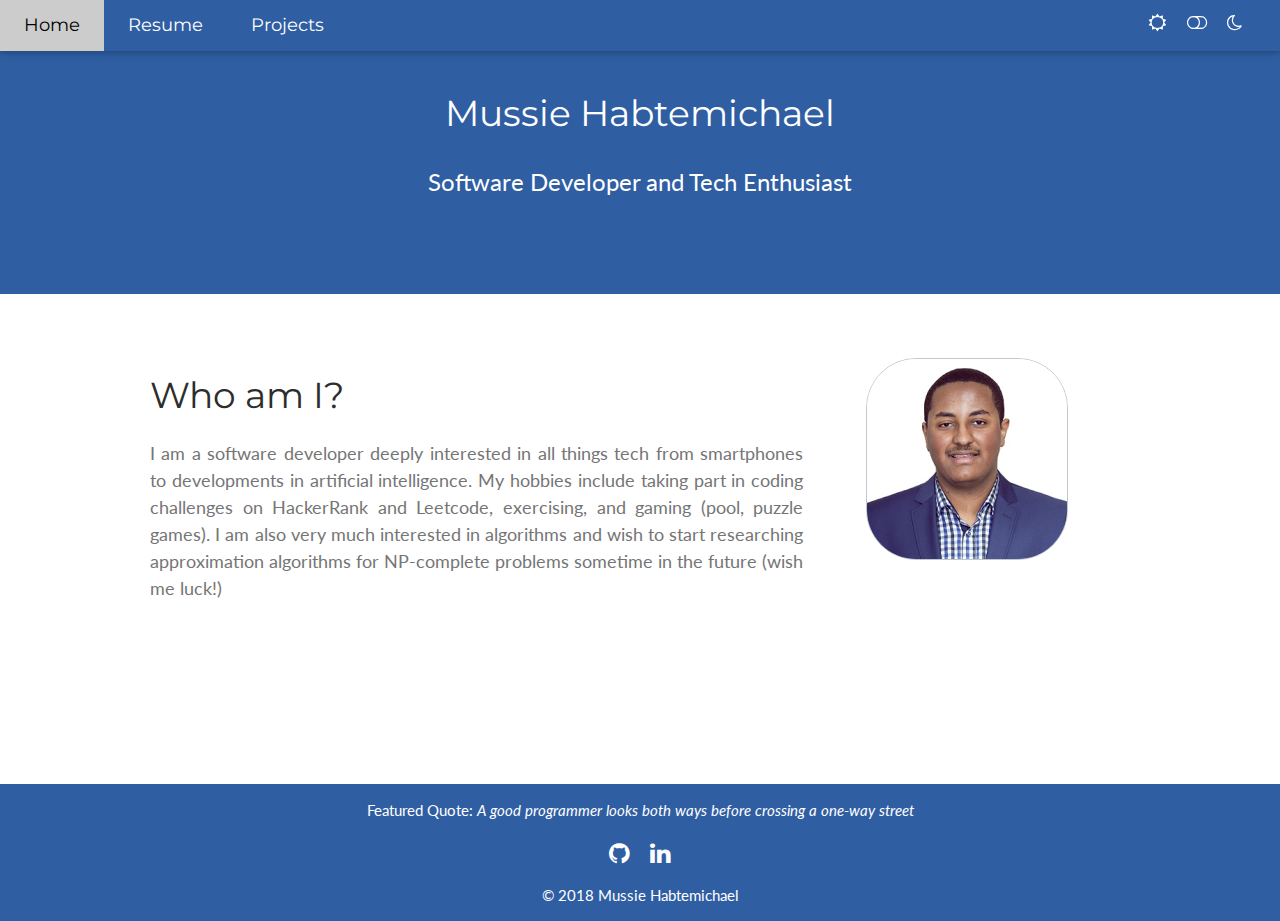
==== commit e0462199: "site minification" ====
--- a/index.html
+++ b/index.html
@@ -1,94 +1 @@
-<!DOCTYPE html>
-<html lang="en-US">
-<head>
-  <title>Mussie Habtemichael</title>
-  <meta charset="UTF-8">
-  <meta name="google-site-verification" content="wIyiRwOuURJFXmM64-fl5HdMhgkN9U09TnSmt-6nYDs" />
-  <meta name="google-site-verification" content="USG5i2cxB4rbLcOcQf1KvdPbbMHHCzHydtbDeqqcwtI" />
-  <!--[if lt IE 9]>
-    <script src="https://oss.maxcdn.com/libs/html5shiv/3.7.0/html5shiv.js"></script>
-  <![endif]-->
-  <meta name="viewport" content="width=device-width, initial-scale=1">
-  <link id="theme-style" rel="stylesheet" href="css/light.css">
-  <link rel="alternate stylesheet" href="css/dark.css">
-  <link id="favicon" rel="icon" type="image/png" href="img/favbl.png">
-  <script src="js/theme.js"></script>
-  <link rel="stylesheet" href="https://fonts.googleapis.com/css?family=Lato">
-  <link rel="stylesheet" href="https://fonts.googleapis.com/css?family=Montserrat">
-  <link rel="stylesheet" href="https://cdnjs.cloudflare.com/ajax/libs/font-awesome/4.7.0/css/font-awesome.min.css">
-      <style>
-      body,h1,h2,h3,h4,h5,h6 {font-family: "Lato", sans-serif}
-      .w3-bar,h1,button {font-family: "Montserrat", sans-serif}
-      .fa-anchor,.fa-coffee {font-size:200px}
-      </style>
-</head>
-
-<body>
-
-<!-- Navbar -->
-<div class="w3-top">
-  <div class="w3-bar theme w3-card w3-left-align w3-large">
-    <a id="navSelect" class="theme w3-bar-item w3-button w3-hide-medium w3-hide-large w3-right w3-padding-large nav-hover w3-large" title="Toggle Navigation Menu"><i class="fa fa-bars"></i></a>
-    <a href="#" class="w3-bar-item w3-button w3-padding-large nav-theme">Home</a>
-    <a href="https://mussieh.github.io/resume" class="w3-bar-item w3-button w3-hide-small w3-padding-large nav-hover">Resume</a>
-    <a href="https://mussieh.github.io/projects" class="w3-bar-item w3-button w3-hide-small w3-padding-large nav-hover">Projects</a>
-    <div class="toggleMenu w3-hide-small">
-      <i class="fa fa-sun-o w3-padding-small"></i>
-      <i id="toggleButton" class="fa fa-toggle-off w3-hover-opacity w3-padding-small"></i>
-      <script src="js/theme.js"></script>
-      <i class="fa fa-moon-o w3-padding-small"></i>
-    </div>
-
-    <!-- larger toggle button for smaller screens -->
-    <div class="toggleMenu w3-hide-large w3-hide-medium">
-      <i class="fa fa-sun-o w3-xlarge w3-padding-small"></i>
-      <i id="largeToggleButton" class="fa fa-toggle-off w3-xlarge w3-hover-opacity w3-padding-small"></i>
-      <script src="js/theme.js"></script>
-      <i class="fa fa-moon-o w3-xlarge w3-padding-small"></i>
-    </div>
-    <!-- <a href="#" class="w3-bar-item w3-button w3-hide-small w3-padding-large w3-hover-white" </a> -->
-    </div>
-
-  <!-- Navbar on small screens -->
-  <div id="navDemo" class="w3-bar-block nav-theme w3-hide w3-hide-large w3-hide-medium w3-large">
-    <a href="#" class="w3-bar-item w3-button w3-padding-large">Home</a>
-    <a href="https://mussieh.github.io/resume" class="w3-bar-item w3-button w3-padding-large">Resume</a>
-    <a href="https://mussieh.github.io/projects" class="w3-bar-item w3-button w3-padding-large">Projects</a>
-    <!--<a href="#" class="w3-bar-item w3-button w3-padding-large">Blog</a>-->
-  </div>
-</div>
-
-<!-- Header -->
-<header class="w3-container theme w3-center" style="padding:70px 16px">
-  <h1 class="w3-margin w3-xxlarge">Mussie Habtemichael</h1>
-  <p class="w3-xlarge">Software Developer and Tech Enthusiast</p>
-</header>
-
-<!-- First Grid -->
-<div class="w3-row-padding w3-padding-64 w3-container">
-  <div class="w3-content">
-    <div class="w3-twothird">
-      <h1 id="myQheader">Who am I?</h1>
-      <p class="content-theme w3-large w3-justify">I am a software developer deeply interested in all things
-        tech from smartphones to developments in artificial intelligence.
-        My hobbies include taking part in coding challenges on HackerRank and Leetcode,
-        exercising, and gaming (pool, puzzle games).
-        I am also very much interested in algorithms and wish to start researching
-        approximation algorithms for NP-complete problems sometime in the future (wish me luck!)</p>
-    </div>
-    <div class="w3-third w3-center">
-      <img id="myphoto" src="img/lp.png" alt="Mussie Habtemichael Photo">
-      <script src="js/theme.js"></script>
-    </div>
-  </div>
-</div>
-
-<footer class="w3-container theme w3-center w3-margin-top">
-  <p>Featured Quote: <span style="font-style: italic">A good programmer looks both ways before crossing a one-way street</span></p>
-  <a href="https://github.com/mussieh" target="_blank"> <i class="fa fa-github w3-xlarge w3-hover-opacity w3-padding-small"></i></a>
-  <a href="https://www.linkedin.com/in/mussie-habtemichael" target="_blank"> <i class="fa fa-linkedin w3-padding-small w3-xlarge w3-hover-opacity"></i></a>
-  <p>&copy; 2018 Mussie Habtemichael</p>
-</footer>
-  <script src="js/responsive.js"></script>
-</body>
-</html>
+<!DOCTYPE html><html lang=en-US><title>Mussie Habtemichael</title><meta charset=UTF-8><meta content=wIyiRwOuURJFXmM64-fl5HdMhgkN9U09TnSmt-6nYDs name=google-site-verification><meta content=USG5i2cxB4rbLcOcQf1KvdPbbMHHCzHydtbDeqqcwtI name=google-site-verification><!--[if lt IE 9]><script src=https://oss.maxcdn.com/libs/html5shiv/3.7.0/html5shiv.js></script><![endif]--><meta content="width=device-width,initial-scale=1"name=viewport><link href=css/light.css rel=stylesheet id=theme-style><link href=css/dark.css rel="alternate stylesheet"><link href=img/favbl.png rel=icon id=favicon type=image/png><script src=js/theme.js></script><link href="https://fonts.googleapis.com/css?family=Lato"rel=stylesheet><link href="https://fonts.googleapis.com/css?family=Montserrat"rel=stylesheet><link href=https://cdnjs.cloudflare.com/ajax/libs/font-awesome/4.7.0/css/font-awesome.min.css rel=stylesheet><style>body,h1,h2,h3,h4,h5,h6{font-family:Lato,sans-serif}.w3-bar,button,h1{font-family:Montserrat,sans-serif}.fa-anchor,.fa-coffee{font-size:200px}</style><div class=w3-top><div class="theme w3-large w3-bar w3-card w3-left-align"><a class="w3-bar-item w3-button w3-padding-large nav-hover theme w3-hide-large w3-hide-medium w3-large w3-right"id=navSelect title="Toggle Navigation Menu"><i class="fa fa-bars"></i></a> <a href=# class="w3-bar-item w3-button w3-padding-large nav-theme">Home</a> <a href=https://mussieh.github.io/resume class="w3-bar-item w3-button w3-padding-large nav-hover w3-hide-small">Resume</a> <a href=https://mussieh.github.io/projects class="w3-bar-item w3-button w3-padding-large nav-hover w3-hide-small">Projects</a><div class="w3-hide-small toggleMenu"><i class="fa w3-padding-small fa-sun-o"></i> <i class="fa w3-padding-small w3-hover-opacity fa-toggle-off"id=toggleButton></i><script src=js/theme.js></script><i class="fa w3-padding-small fa-moon-o"></i></div><div class="toggleMenu w3-hide-large w3-hide-medium"><i class="fa w3-padding-small w3-xlarge fa-sun-o"></i> <i class="fa w3-padding-small w3-xlarge w3-hover-opacity fa-toggle-off"id=largeToggleButton></i><script src=js/theme.js></script><i class="fa w3-padding-small w3-xlarge fa-moon-o"></i></div></div><div class="w3-large w3-hide-large w3-hide-medium nav-theme w3-bar-block w3-hide"id=navDemo><a href=# class="w3-bar-item w3-button w3-padding-large">Home</a> <a href=https://mussieh.github.io/resume class="w3-bar-item w3-button w3-padding-large">Resume</a> <a href=https://mussieh.github.io/projects class="w3-bar-item w3-button w3-padding-large">Projects</a></div></div><header class="theme w3-center w3-container"style="padding:70px 16px"><h1 class="w3-margin w3-xxlarge">Mussie Habtemichael</h1><p class=w3-xlarge>Software Developer and Tech Enthusiast</header><div class="w3-padding-64 w3-container w3-row-padding"><div class=w3-content><div class=w3-twothird><h1 id=myQheader>Who am I?</h1><p class="w3-large content-theme w3-justify">I am a software developer deeply interested in all things tech from smartphones to developments in artificial intelligence. My hobbies include taking part in coding challenges on HackerRank and Leetcode, exercising, and gaming (pool, puzzle games). I am also very much interested in algorithms and wish to start researching approximation algorithms for NP-complete problems sometime in the future (wish me luck!)</div><div class="w3-center w3-third"><img alt="Mussie Habtemichael Photo"id=myphoto src=img/lp.png><script src=js/theme.js></script></div></div></div><footer class="theme w3-center w3-container w3-margin-top"><p>Featured Quote: <span style=font-style:italic>A good programmer looks both ways before crossing a one-way street</span></p><a href=https://github.com/mussieh target=_blank><i class="fa w3-padding-small w3-xlarge w3-hover-opacity fa-github"></i></a> <a href=https://www.linkedin.com/in/mussie-habtemichael target=_blank><i class="fa w3-padding-small w3-xlarge w3-hover-opacity fa-linkedin"></i></a><p>© 2018 Mussie Habtemichael</footer><script src=js/responsive.js></script>
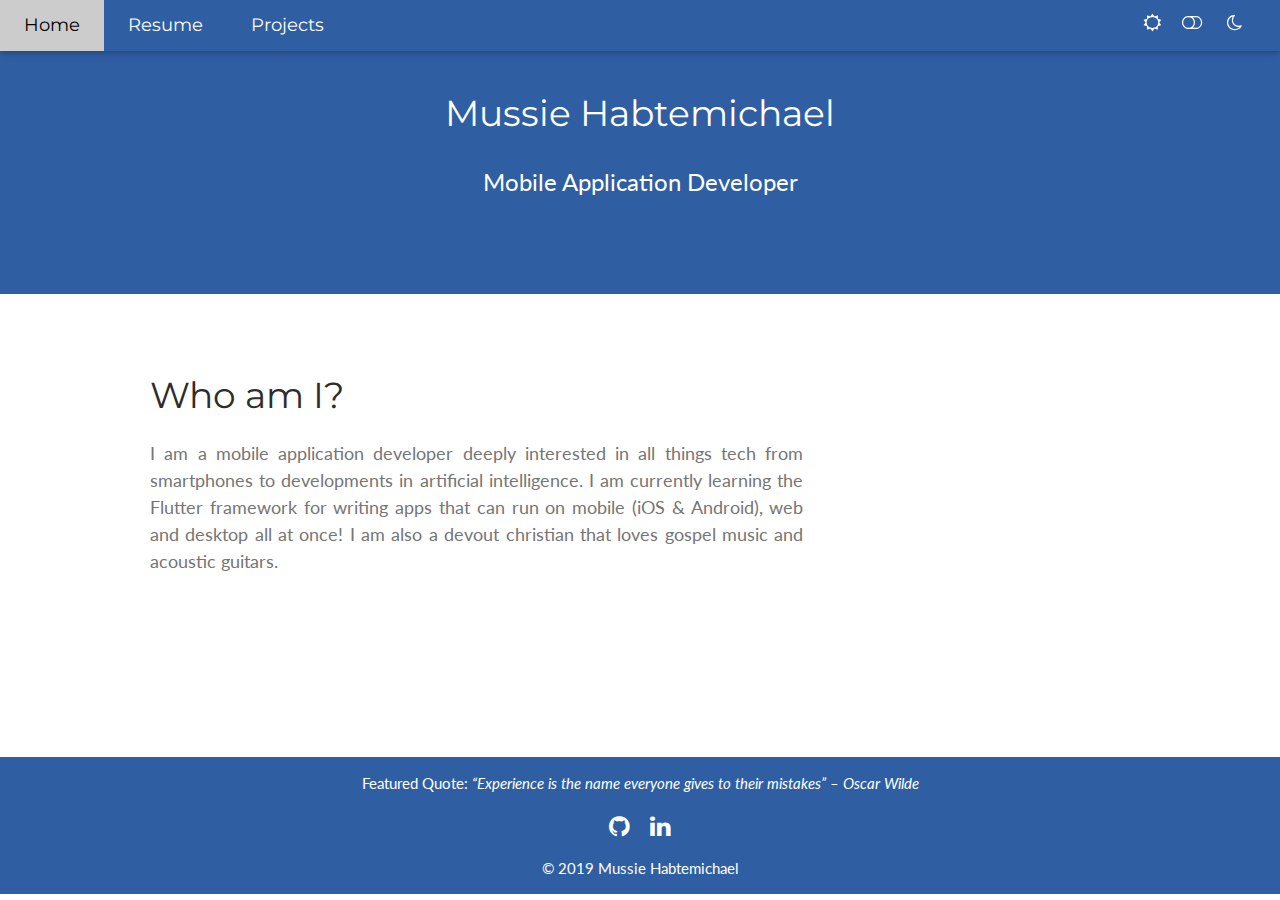
==== commit 737e3f5e: "Updated website for 2019 changes" ====
--- a/index.html
+++ b/index.html
@@ -1 +1,89 @@
-<!DOCTYPE html><html lang=en-US><title>Mussie Habtemichael</title><meta charset=UTF-8><meta content=wIyiRwOuURJFXmM64-fl5HdMhgkN9U09TnSmt-6nYDs name=google-site-verification><meta content=USG5i2cxB4rbLcOcQf1KvdPbbMHHCzHydtbDeqqcwtI name=google-site-verification><!--[if lt IE 9]><script src=https://oss.maxcdn.com/libs/html5shiv/3.7.0/html5shiv.js></script><![endif]--><meta content="width=device-width,initial-scale=1"name=viewport><link href=css/light.css rel=stylesheet id=theme-style><link href=css/dark.css rel="alternate stylesheet"><link href=img/favbl.png rel=icon id=favicon type=image/png><script src=js/theme.js></script><link href="https://fonts.googleapis.com/css?family=Lato"rel=stylesheet><link href="https://fonts.googleapis.com/css?family=Montserrat"rel=stylesheet><link href=https://cdnjs.cloudflare.com/ajax/libs/font-awesome/4.7.0/css/font-awesome.min.css rel=stylesheet><style>body,h1,h2,h3,h4,h5,h6{font-family:Lato,sans-serif}.w3-bar,button,h1{font-family:Montserrat,sans-serif}.fa-anchor,.fa-coffee{font-size:200px}</style><div class=w3-top><div class="theme w3-large w3-bar w3-card w3-left-align"><a class="w3-bar-item w3-button w3-padding-large nav-hover theme w3-hide-large w3-hide-medium w3-large w3-right"id=navSelect title="Toggle Navigation Menu"><i class="fa fa-bars"></i></a> <a href=# class="w3-bar-item w3-button w3-padding-large nav-theme">Home</a> <a href=https://mussieh.github.io/resume class="w3-bar-item w3-button w3-padding-large nav-hover w3-hide-small">Resume</a> <a href=https://mussieh.github.io/projects class="w3-bar-item w3-button w3-padding-large nav-hover w3-hide-small">Projects</a><div class="w3-hide-small toggleMenu"><i class="fa w3-padding-small fa-sun-o"></i> <i class="fa w3-padding-small w3-hover-opacity fa-toggle-off"id=toggleButton></i><script src=js/theme.js></script><i class="fa w3-padding-small fa-moon-o"></i></div><div class="toggleMenu w3-hide-large w3-hide-medium"><i class="fa w3-padding-small w3-xlarge fa-sun-o"></i> <i class="fa w3-padding-small w3-xlarge w3-hover-opacity fa-toggle-off"id=largeToggleButton></i><script src=js/theme.js></script><i class="fa w3-padding-small w3-xlarge fa-moon-o"></i></div></div><div class="w3-large w3-hide-large w3-hide-medium nav-theme w3-bar-block w3-hide"id=navDemo><a href=# class="w3-bar-item w3-button w3-padding-large">Home</a> <a href=https://mussieh.github.io/resume class="w3-bar-item w3-button w3-padding-large">Resume</a> <a href=https://mussieh.github.io/projects class="w3-bar-item w3-button w3-padding-large">Projects</a></div></div><header class="theme w3-center w3-container"style="padding:70px 16px"><h1 class="w3-margin w3-xxlarge">Mussie Habtemichael</h1><p class=w3-xlarge>Software Developer and Tech Enthusiast</header><div class="w3-padding-64 w3-container w3-row-padding"><div class=w3-content><div class=w3-twothird><h1 id=myQheader>Who am I?</h1><p class="w3-large content-theme w3-justify">I am a software developer deeply interested in all things tech from smartphones to developments in artificial intelligence. My hobbies include taking part in coding challenges on HackerRank and Leetcode, exercising, and gaming (pool, puzzle games). I am also very much interested in algorithms and wish to start researching approximation algorithms for NP-complete problems sometime in the future (wish me luck!)</div><div class="w3-center w3-third"><img alt="Mussie Habtemichael Photo"id=myphoto src=img/lp.png><script src=js/theme.js></script></div></div></div><footer class="theme w3-center w3-container w3-margin-top"><p>Featured Quote: <span style=font-style:italic>A good programmer looks both ways before crossing a one-way street</span></p><a href=https://github.com/mussieh target=_blank><i class="fa w3-padding-small w3-xlarge w3-hover-opacity fa-github"></i></a> <a href=https://www.linkedin.com/in/mussie-habtemichael target=_blank><i class="fa w3-padding-small w3-xlarge w3-hover-opacity fa-linkedin"></i></a><p>© 2018 Mussie Habtemichael</footer><script src=js/responsive.js></script>
+<!DOCTYPE html>
+<html lang="en-US">
+<head>
+  <title>Mussie Habtemichael</title>
+  <meta charset="UTF-8">
+  <meta name="google-site-verification" content="wIyiRwOuURJFXmM64-fl5HdMhgkN9U09TnSmt-6nYDs" />
+  <meta name="google-site-verification" content="USG5i2cxB4rbLcOcQf1KvdPbbMHHCzHydtbDeqqcwtI" />
+  <!--[if lt IE 9]>
+    <script src="https://oss.maxcdn.com/libs/html5shiv/3.7.0/html5shiv.js"></script>
+  <![endif]-->
+  <meta name="viewport" content="width=device-width, initial-scale=1">
+  <link id="theme-style" rel="stylesheet" href="css/light.css">
+  <link rel="alternate stylesheet" href="css/dark.css">
+  <link id="favicon" rel="icon" type="image/png" href="img/favbl.png">
+  <script src="js/theme.js"></script>
+  <link rel="stylesheet" href="https://fonts.googleapis.com/css?family=Lato">
+  <link rel="stylesheet" href="https://fonts.googleapis.com/css?family=Montserrat">
+  <link rel="stylesheet" href="https://cdnjs.cloudflare.com/ajax/libs/font-awesome/4.7.0/css/font-awesome.min.css">
+      <style>
+      body,h1,h2,h3,h4,h5,h6 {font-family: "Lato", sans-serif}
+      .w3-bar,h1,button {font-family: "Montserrat", sans-serif}
+      .fa-anchor,.fa-coffee {font-size:200px}
+      </style>
+</head>
+
+<body>
+
+<!-- Navbar -->
+<div class="w3-top">
+  <div class="w3-bar theme w3-card w3-left-align w3-large">
+    <a id="navSelect" class="theme w3-bar-item w3-button w3-hide-medium w3-hide-large w3-right w3-padding-large nav-hover w3-large" title="Toggle Navigation Menu"><i class="fa fa-bars"></i></a>
+    <a href="#" class="w3-bar-item w3-button w3-padding-large nav-theme">Home</a>
+    <a href="https://mussieh.github.io/resume" class="w3-bar-item w3-button w3-hide-small w3-padding-large nav-hover">Resume</a>
+    <a href="https://mussieh.github.io/projects" class="w3-bar-item w3-button w3-hide-small w3-padding-large nav-hover">Projects</a>
+    <div class="toggleMenu w3-hide-small">
+      <i class="fa fa-sun-o w3-padding-small"></i>
+      <i id="toggleButton" class="fa fa-toggle-off w3-hover-opacity w3-padding-small"></i>
+      <script src="js/theme.js"></script>
+      <i class="fa fa-moon-o w3-padding-small"></i>
+    </div>
+
+    <!-- larger toggle button for smaller screens -->
+    <div class="toggleMenu w3-hide-large w3-hide-medium">
+      <i class="fa fa-sun-o w3-xlarge w3-padding-small"></i>
+      <i id="largeToggleButton" class="fa fa-toggle-off w3-xlarge w3-hover-opacity w3-padding-small"></i>
+      <script src="js/theme.js"></script>
+      <i class="fa fa-moon-o w3-xlarge w3-padding-small"></i>
+    </div>
+    <!-- <a href="#" class="w3-bar-item w3-button w3-hide-small w3-padding-large w3-hover-white" </a> -->
+    </div>
+
+  <!-- Navbar on small screens -->
+  <div id="navDemo" class="w3-bar-block nav-theme w3-hide w3-hide-large w3-hide-medium w3-large">
+    <a href="#" class="w3-bar-item w3-button w3-padding-large">Home</a>
+    <a href="https://mussieh.github.io/resume" class="w3-bar-item w3-button w3-padding-large">Resume</a>
+    <a href="https://mussieh.github.io/projects" class="w3-bar-item w3-button w3-padding-large">Projects</a>
+    <!--<a href="#" class="w3-bar-item w3-button w3-padding-large">Blog</a>-->
+  </div>
+</div>
+
+<!-- Header -->
+<header class="w3-container theme w3-center" style="padding:70px 16px">
+  <h1 class="w3-margin w3-xxlarge">Mussie Habtemichael</h1>
+  <p class="w3-xlarge">Mobile Application Developer</p>
+</header>
+
+<!-- First Grid -->
+<div class="w3-row-padding w3-padding-64 w3-container" style="margin: auto">
+  <div class="w3-content">
+    <div class="w3-twothird">
+      <h1 id="myQheader">Who am I?</h1>
+      <p class="content-theme w3-large w3-justify">I am a mobile application developer deeply interested in all things
+        tech from smartphones to developments in artificial intelligence. I am currently learning the Flutter framework for writing apps
+         that can run on mobile (iOS & Android), web and desktop all at once!
+         I am also a devout christian that loves gospel music and acoustic guitars.
+        </p>
+    </div>
+  </div>
+</div>
+
+<footer class="w3-container theme w3-center w3-margin-top">
+  <p>Featured Quote: <span style="font-style: italic">“Experience is the name everyone gives to their mistakes” – Oscar Wilde</span></p>
+  <a href="https://github.com/mussieh" target="_blank"> <i class="fa fa-github w3-xlarge w3-hover-opacity w3-padding-small"></i></a>
+  <a href="https://www.linkedin.com/in/mussie-habtemichael" target="_blank"> <i class="fa fa-linkedin w3-padding-small w3-xlarge w3-hover-opacity"></i></a>
+  <p>&copy; 2019 Mussie Habtemichael</p>
+</footer>
+  <script src="js/responsive.js"></script>
+</body>
+</html>
--- a/css/light.css
+++ b/css/light.css
@@ -0,0 +1 @@
+html{box-sizing:border-box}*,*:before,*:after{box-sizing:inherit}html{-ms-text-size-adjust:100%;-webkit-text-size-adjust:100%}body{margin:0}article,aside,details,figcaption,figure,footer,header,main,menu,nav,section,summary{display:block}audio,canvas,progress,video{display:inline-block}progress{vertical-align:baseline}audio:not([controls]){display:none;height:0}[hidden],template{display:none}a{background-color:transparent;-webkit-text-decoration-skip:objects}a:active,a:hover{outline-width:0}abbr[title]{border-bottom:0;text-decoration:underline;text-decoration:underline dotted}dfn{font-style:italic}mark{background:#ff0;color:#000}small{font-size:80%}sub,sup{font-size:75%;line-height:0;position:relative;vertical-align:baseline}sub{bottom:-0.25em}sup{top:-0.5em}figure{margin:1em 40px}.w3-content img{border-radius:50px;border:1px solid #bdc8d1}svg:not(:root){overflow:hidden}code,kbd,pre,samp{font-family:monospace,monospace;font-size:1em}hr{box-sizing:content-box;height:0;overflow:visible}button,input,select,textarea{font:inherit;margin:0}optgroup{font-weight:bold}button,input{overflow:visible}button,select{text-transform:none}button,html [type=button],[type=reset],[type=submit]{-webkit-appearance:button}button::-moz-focus-inner,[type=button]::-moz-focus-inner,[type=reset]::-moz-focus-inner,[type=submit]::-moz-focus-inner{border-style:none;padding:0}button:-moz-focusring,[type=button]:-moz-focusring,[type=reset]:-moz-focusring,[type=submit]:-moz-focusring{outline:1px dotted ButtonText}fieldset{border:1px solid #c0c0c0;margin:0 2px;padding:.35em .625em .75em}legend{color:inherit;display:table;max-width:100%;padding:0;white-space:normal}textarea{overflow:auto}[type=checkbox],[type=radio]{padding:0}[type=number]::-webkit-inner-spin-button,[type=number]::-webkit-outer-spin-button{height:auto}[type=search]{-webkit-appearance:textfield;outline-offset:-2px}[type=search]::-webkit-search-cancel-button,[type=search]::-webkit-search-decoration{-webkit-appearance:none}::-webkit-input-placeholder{color:inherit;opacity:.54}::-webkit-file-upload-button{-webkit-appearance:button;font:inherit}html,body{font-family:Verdana,sans-serif;font-size:15px;line-height:1.5}html{overflow-x:hidden}h1{font-size:36px}h2{font-size:30px}h3{font-size:24px}h4{font-size:20px}h5{font-size:18px}h6{font-size:16px}.w3-serif{font-family:serif}h1,h2,h3,h4,h5,h6{font-family:"Segoe UI",Arial,sans-serif;font-weight:400;margin:10px 0}.w3-wide{letter-spacing:4px}hr{border:0;border-top:1px solid #eee;margin:20px 0}.w3-image{max-width:100%;height:auto}img{vertical-align:middle}a{color:inherit}.w3-table,.w3-table-all{border-collapse:collapse;border-spacing:0;width:100%;display:table}.w3-table-all{border:1px solid #ccc}.w3-bordered tr,.w3-table-all tr{border-bottom:1px solid #ddd}.w3-striped tbody tr:nth-child(even){background-color:#f1f1f1}.w3-table-all tr:nth-child(odd){background-color:#fff}.w3-table-all tr:nth-child(even){background-color:#f1f1f1}.w3-hoverable tbody tr:hover,.w3-ul.w3-hoverable li:hover{background-color:#ccc}.w3-centered tr th,.w3-centered tr td{text-align:center}.w3-table td,.w3-table th,.w3-table-all td,.w3-table-all th{padding:8px 8px;display:table-cell;text-align:left;vertical-align:top}.w3-table th:first-child,.w3-table td:first-child,.w3-table-all th:first-child,.w3-table-all td:first-child{padding-left:16px}.w3-btn,.w3-button{border:0;display:inline-block;outline:0;padding:8px 16px;vertical-align:middle;overflow:hidden;text-decoration:none;color:inherit;background-color:inherit;text-align:center;cursor:pointer;white-space:nowrap}.w3-btn:hover{box-shadow:0 8px 16px 0 rgba(0,0,0,0.2),0 6px 20px 0 rgba(0,0,0,0.19)}.w3-btn,.w3-button{-webkit-touch-callout:none;-webkit-user-select:none;-khtml-user-select:none;-moz-user-select:none;-ms-user-select:none}.w3-disabled,.w3-btn:disabled,.w3-button:disabled{cursor:not-allowed;opacity:.3}.w3-btn.w3-disabled:hover,.w3-btn:disabled:hover{box-shadow:none}.w3-badge,.w3-tag{background-color:#000;color:#fff;display:inline-block;padding-left:8px;padding-right:8px;text-align:center}.w3-badge{border-radius:50%}.w3-ul{list-style-type:none;padding:0;margin:0}.w3-ul li{padding:8px 16px;border-bottom:1px solid #ddd}.w3-ul li:last-child{border-bottom:0}.w3-tooltip,.w3-display-container{position:relative}.w3-tooltip .w3-text{display:none}.w3-tooltip:hover .w3-text{display:inline-block}.w3-ripple:active{opacity:.5}.w3-ripple{transition:opacity 0s}.w3-input{padding:8px;display:block;border:0;border-bottom:1px solid #ccc;width:100%}.w3-select{padding:9px 0;width:100%;border:0;border-bottom:1px solid #ccc}.w3-dropdown-click,.w3-dropdown-hover{position:relative;display:inline-block;cursor:pointer}.w3-dropdown-hover:hover .w3-dropdown-content{display:block;z-index:1}.w3-dropdown-hover:first-child,.w3-dropdown-click:hover{background-color:#ccc;color:#000}.w3-dropdown-hover:hover>.w3-button:first-child,.w3-dropdown-click:hover>.w3-button:first-child{background-color:#ccc;color:#000}.w3-dropdown-content{cursor:auto;color:#000;background-color:#fff;display:none;position:absolute;min-width:160px;margin:0;padding:0}.w3-check,.w3-radio{width:24px;height:24px;position:relative;top:6px}.w3-sidebar{height:100%;width:200px;background-color:#fff;position:fixed!important;z-index:1;overflow:auto}.w3-bar-block .w3-dropdown-hover,.w3-bar-block .w3-dropdown-click{width:100%}.w3-bar-block .w3-dropdown-hover .w3-dropdown-content,.w3-bar-block .w3-dropdown-click .w3-dropdown-content{min-width:100%}.w3-bar-block .w3-dropdown-hover .w3-button,.w3-bar-block .w3-dropdown-click .w3-button{width:100%;text-align:left;padding:8px 16px}.w3-main,#main{transition:margin-left .4s}.w3-modal{z-index:3;display:none;padding-top:100px;position:fixed;left:0;top:0;width:100%;height:100%;overflow:auto;background-color:#000;background-color:rgba(0,0,0,0.4)}.w3-modal-content{margin:auto;background-color:#fff;position:relative;padding:0;outline:0;width:600px}.w3-bar{width:100%;overflow:hidden}.w3-center .w3-bar{display:inline-block;width:auto}.w3-bar .w3-bar-item{padding:8px 16px;float:left;width:auto;border:0;outline:0;display:block}.w3-bar .w3-dropdown-hover,.w3-bar .w3-dropdown-click{position:static;float:left}.w3-bar .w3-button{white-space:normal}.w3-bar-block .w3-bar-item{width:100%;display:block;padding:8px 16px;text-align:left;border:0;outline:0;white-space:normal;float:none}.w3-bar-block.w3-center .w3-bar-item{text-align:center}.w3-block{display:block;width:100%}.w3-responsive{display:block;overflow-x:auto}.w3-container:after,.w3-container:before,.w3-panel:after,.w3-panel:before,.w3-row:after,.w3-row:before,.w3-row-padding:after,.w3-row-padding:before,.w3-cell-row:before,.w3-cell-row:after,.w3-clear:after,.w3-clear:before,.w3-bar:before,.w3-bar:after{content:"";display:table;clear:both}.w3-col,.w3-half,.w3-third,.w3-twothird,.w3-threequarter,.w3-quarter{float:left;width:100%}.w3-col.s1{width:8.33333%}.w3-col.s2{width:16.66666%}.w3-col.s3{width:24.99999%}.w3-col.s4{width:33.33333%}.w3-col.s5{width:41.66666%}.w3-col.s6{width:49.99999%}.w3-col.s7{width:58.33333%}.w3-col.s8{width:66.66666%}.w3-col.s9{width:74.99999%}.w3-col.s10{width:83.33333%}.w3-col.s11{width:91.66666%}.w3-col.s12{width:99.99999%}@media(min-width:601px){.w3-col.m1{width:8.33333%}.w3-col.m2{width:16.66666%}.w3-col.m3,.w3-quarter{width:24.99999%}.w3-col.m4,.w3-third{width:33.33333%}.w3-col.m5{width:41.66666%}.w3-col.m6,.w3-half{width:49.99999%}.w3-col.m7{width:58.33333%}.w3-col.m8,.w3-twothird{width:66.66666%}.w3-col.m9,.w3-threequarter{width:74.99999%}.w3-col.m10{width:83.33333%}.w3-col.m11{width:91.66666%}.w3-col.m12{width:99.99999%}}@media(min-width:993px){.w3-col.l1{width:8.33333%}.w3-col.l2{width:16.66666%}.w3-col.l3{width:24.99999%}.w3-col.l4{width:33.33333%}.w3-col.l5{width:41.66666%}.w3-col.l6{width:49.99999%}.w3-col.l7{width:58.33333%}.w3-col.l8{width:66.66666%}.w3-col.l9{width:74.99999%}.w3-col.l10{width:83.33333%}.w3-col.l11{width:91.66666%}.w3-col.l12{width:99.99999%}}.w3-content{max-width:980px;margin:auto}.w3-rest{overflow:hidden}.w3-cell-row{display:table;width:100%}.w3-cell{display:table-cell}.w3-cell-top{vertical-align:top}.w3-cell-middle{vertical-align:middle}.w3-cell-bottom{vertical-align:bottom}.w3-hide{display:none!important}.w3-show-block,.w3-show{display:block!important}.w3-show-inline-block{display:inline-block!important}@media(max-width:600px){.w3-modal-content{margin:0 10px;width:auto!important}.w3-modal{padding-top:30px}.w3-dropdown-hover.w3-mobile .w3-dropdown-content,.w3-dropdown-click.w3-mobile .w3-dropdown-content{position:relative}.w3-hide-small{display:none!important}.w3-mobile{display:block;width:100%!important}.w3-bar-item.w3-mobile,.w3-dropdown-hover.w3-mobile,.w3-dropdown-click.w3-mobile{text-align:center}.w3-dropdown-hover.w3-mobile,.w3-dropdown-hover.w3-mobile .w3-btn,.w3-dropdown-hover.w3-mobile .w3-button,.w3-dropdown-click.w3-mobile,.w3-dropdown-click.w3-mobile .w3-btn,.w3-dropdown-click.w3-mobile .w3-button{width:100%}}@media(max-width:768px){.w3-modal-content{width:500px}.w3-modal{padding-top:50px}}@media(min-width:993px){.w3-modal-content{width:900px}.w3-hide-large{display:none!important}.w3-sidebar.w3-collapse{display:block!important}}@media(max-width:992px) and (min-width:601px){.w3-hide-medium{display:none!important}}@media(max-width:992px){.w3-sidebar.w3-collapse{display:none}.w3-main{margin-left:0!important;margin-right:0!important}}.w3-top,.w3-bottom{position:fixed;width:100%;z-index:1}.w3-top{top:0}.w3-bottom{bottom:0}.w3-overlay{position:fixed;display:none;width:100%;height:100%;top:0;left:0;right:0;bottom:0;background-color:rgba(0,0,0,0.5);z-index:2}.w3-display-topleft{position:absolute;left:0;top:0}.w3-display-topright{position:absolute;right:0;top:0}.w3-display-bottomleft{position:absolute;left:0;bottom:0}.w3-display-bottomright{position:absolute;right:0;bottom:0}.w3-display-middle{position:absolute;top:50%;left:50%;transform:translate(-50%,-50%);-ms-transform:translate(-50%,-50%)}.w3-display-left{position:absolute;top:50%;left:0;transform:translate(0%,-50%);-ms-transform:translate(-0%,-50%)}.w3-display-right{position:absolute;top:50%;right:0;transform:translate(0%,-50%);-ms-transform:translate(0%,-50%)}.w3-display-topmiddle{position:absolute;left:50%;top:0;transform:translate(-50%,0%);-ms-transform:translate(-50%,0%)}.w3-display-bottommiddle{position:absolute;left:50%;bottom:0;transform:translate(-50%,0%);-ms-transform:translate(-50%,0%)}.w3-display-container:hover .w3-display-hover{display:block}.w3-display-container:hover span.w3-display-hover{display:inline-block}.w3-display-hover{display:none}.w3-display-position{position:absolute}.w3-circle{border-radius:50%}.w3-round-small{border-radius:2px}.w3-round,.w3-round-medium{border-radius:4px}.w3-round-large{border-radius:8px}.w3-round-xlarge{border-radius:16px}.w3-round-xxlarge{border-radius:32px}.w3-row-padding,.w3-row-padding>.w3-half,.w3-row-padding>.w3-third,.w3-row-padding>.w3-twothird,.w3-row-padding>.w3-threequarter,.w3-row-padding>.w3-quarter,.w3-row-padding>.w3-col{padding:0 8px}.w3-container,.w3-panel{padding:.01em 16px}.w3-panel{margin-top:16px;margin-bottom:16px}.w3-code,.w3-codespan{font-family:Consolas,"courier new";font-size:16px}.w3-code{width:auto;background-color:#fff;padding:8px 12px;border-left:4px solid #4caf50;word-wrap:break-word}.w3-codespan{color:crimson;background-color:#f1f1f1;padding-left:4px;padding-right:4px;font-size:110%}.w3-card,.w3-card-2{box-shadow:0 2px 5px 0 rgba(0,0,0,0.16),0 2px 10px 0 rgba(0,0,0,0.12)}.w3-card-4,.w3-hover-shadow:hover{box-shadow:0 4px 10px 0 rgba(0,0,0,0.2),0 4px 20px 0 rgba(0,0,0,0.19)}.w3-spin{animation:w3-spin 2s infinite linear}@keyframes w3-spin{0%{transform:rotate(0deg)}100%{transform:rotate(359deg)}}.w3-animate-fading{animation:fading 10s infinite}@keyframes fading{0%{opacity:0}50%{opacity:1}100%{opacity:0}}.w3-animate-opacity{animation:opac .8s}@keyframes opac{from{opacity:0}to{opacity:1}}.w3-animate-top{position:relative;animation:animatetop .4s}@keyframes animatetop{from{top:-300px;opacity:0}to{top:0;opacity:1}}.w3-animate-left{position:relative;animation:animateleft .4s}@keyframes animateleft{from{left:-300px;opacity:0}to{left:0;opacity:1}}.w3-animate-right{position:relative;animation:animateright .4s}@keyframes animateright{from{right:-300px;opacity:0}to{right:0;opacity:1}}.w3-animate-bottom{position:relative;animation:animatebottom .4s}@keyframes animatebottom{from{bottom:-300px;opacity:0}to{bottom:0;opacity:1}}.w3-animate-zoom{animation:animatezoom .6s}@keyframes animatezoom{from{transform:scale(0)}to{transform:scale(1)}}.w3-animate-input{transition:width .4s ease-in-out}.w3-animate-input:focus{width:100%!important}.w3-opacity,.w3-hover-opacity:hover{opacity:.60}.w3-opacity-off,.w3-hover-opacity-off:hover{opacity:1}.w3-opacity-max{opacity:.25}.w3-opacity-min{opacity:.75}.w3-greyscale-max,.w3-grayscale-max,.w3-hover-greyscale:hover,.w3-hover-grayscale:hover{filter:grayscale(100%)}.w3-greyscale,.w3-grayscale{filter:grayscale(75%)}.w3-greyscale-min,.w3-grayscale-min{filter:grayscale(50%)}.w3-sepia{filter:sepia(75%)}.w3-sepia-max,.w3-hover-sepia:hover{filter:sepia(100%)}.w3-sepia-min{filter:sepia(50%)}.w3-tiny{font-size:10px!important}.w3-small{font-size:12px!important}.w3-medium{font-size:15px!important}.w3-large{font-size:18px!important}.w3-xlarge{font-size:24px!important}.w3-xxlarge{font-size:36px!important}.w3-xxxlarge{font-size:48px!important}.w3-jumbo{font-size:64px!important}.w3-left-align{text-align:left!important}.w3-right-align{text-align:right!important}.w3-justify{text-align:justify!important}.w3-center{text-align:center!important}.w3-border-0{border:0!important}.w3-border{border:1px solid #ccc!important}.w3-border-top{border-top:1px solid #ccc!important}.w3-border-bottom{border-bottom:1px solid #ccc!important}.w3-border-left{border-left:1px solid #ccc!important}.w3-border-right{border-right:1px solid #ccc!important}.w3-topbar{border-top:6px solid #ccc!important}.w3-bottombar{border-bottom:6px solid #ccc!important}.w3-leftbar{border-left:6px solid #ccc!important}.w3-rightbar{border-right:6px solid #ccc!important}.w3-section,.w3-code{margin-top:16px!important;margin-bottom:16px!important}.w3-margin{margin:16px!important}.w3-margin-top{margin-top:100px!important}.w3-margin-bottom{margin-bottom:16px!important}.w3-margin-left{margin-left:16px!important}.w3-margin-right{margin-right:16px!important}.w3-padding-small{padding:4px 8px!important}.w3-padding{padding:8px 16px!important}.w3-padding-large{padding:12px 24px!important}.w3-padding-16{padding-top:16px!important;padding-bottom:16px!important}.w3-padding-24{padding-top:24px!important;padding-bottom:24px!important}.w3-padding-32{padding-top:32px!important;padding-bottom:32px!important}.w3-padding-48{padding-top:48px!important;padding-bottom:48px!important}.w3-padding-64{padding-top:64px!important;padding-bottom:64px!important}.w3-left{float:left!important}.w3-right{float:right!important}.w3-button:hover{color:#000!important;background-color:#ccc!important}.w3-transparent,.w3-hover-none:hover{background-color:transparent!important}.w3-hover-none:hover{box-shadow:none!important}.w3-amber,.w3-hover-amber:hover{color:#000!important;background-color:#ffc107!important}.w3-aqua,.w3-hover-aqua:hover{color:#000!important;background-color:#0ff!important}.w3-blue,.w3-hover-blue:hover{color:#fff!important;background-color:#2196f3!important}.w3-light-blue,.w3-hover-light-blue:hover{color:#000!important;background-color:#87ceeb!important}.w3-brown,.w3-hover-brown:hover{color:#fff!important;background-color:#795548!important}.w3-cyan,.w3-hover-cyan:hover{color:#000!important;background-color:#00bcd4!important}.w3-blue-grey,.w3-hover-blue-grey:hover,.w3-blue-gray,.w3-hover-blue-gray:hover{color:#fff!important;background-color:#607d8b!important}.w3-green,.w3-hover-green:hover{color:#fff!important;background-color:#4caf50!important}.w3-light-green,.w3-hover-light-green:hover{color:#000!important;background-color:#8bc34a!important}.w3-indigo,.w3-hover-indigo:hover{color:#fff!important;background-color:#3f51b5!important}.w3-khaki,.w3-hover-khaki:hover{color:#000!important;background-color:#f0e68c!important}.w3-lime,.w3-hover-lime:hover{color:#000!important;background-color:#cddc39!important}.w3-orange,.w3-hover-orange:hover{color:#000!important;background-color:#ff9800!important}.w3-deep-orange,.w3-hover-deep-orange:hover{color:#fff!important;background-color:#ff5722!important}.w3-pink,.w3-hover-pink:hover{color:#fff!important;background-color:#e91e63!important}.w3-purple,.w3-hover-purple:hover{color:#fff!important;background-color:#9c27b0!important}.w3-deep-purple,.w3-hover-deep-purple:hover{color:#fff!important;background-color:#673ab7!important}.w3-blue,.w3-hover-blue:hover{color:#fff!important;background-color:#2f5ea3!important}.w3-sand,.w3-hover-sand:hover{color:#000!important;background-color:#fdf5e6!important}.w3-teal,.w3-hover-teal:hover{color:#fff!important;background-color:#009688!important}.w3-yellow,.w3-hover-yellow:hover{color:#000!important;background-color:#ffeb3b!important}.w3-white,.w3-hover-white:hover{color:#000!important;background-color:#fff!important}.w3-black,.w3-hover-black:hover{color:#fff!important;background-color:#000!important}.w3-grey,.w3-hover-grey:hover,.w3-gray,.w3-hover-gray:hover{color:#000!important;background-color:#9e9e9e!important}.w3-light-grey,.w3-hover-light-grey:hover,.w3-light-gray,.w3-hover-light-gray:hover{color:#000!important;background-color:#f1f1f1!important}.w3-dark-grey,.w3-hover-dark-grey:hover,.w3-dark-gray,.w3-hover-dark-gray:hover{color:#fff!important;background-color:#616161!important}.w3-pale-green,.w3-hover-pale-green:hover{color:#000!important;background-color:#dfd!important}.w3-pale-yellow,.w3-hover-pale-yellow:hover{color:#000!important;background-color:#ffc!important}.w3-pale-blue,.w3-hover-pale-blue:hover{color:#000!important;background-color:#dff!important}.w3-text-amber,.w3-hover-text-amber:hover{color:#ffc107!important}.w3-text-aqua,.w3-hover-text-aqua:hover{color:#0ff!important}.w3-text-blue,.w3-hover-text-blue:hover{color:#2196f3!important}.w3-text-light-blue,.w3-hover-text-light-blue:hover{color:#87ceeb!important}.w3-text-brown,.w3-hover-text-brown:hover{color:#795548!important}.w3-text-cyan,.w3-hover-text-cyan:hover{color:#00bcd4!important}.w3-text-blue-grey,.w3-hover-text-blue-grey:hover,.w3-text-blue-gray,.w3-hover-text-blue-gray:hover{color:#607d8b!important}.w3-text-green,.w3-hover-text-green:hover{color:#4caf50!important}.w3-text-light-green,.w3-hover-text-light-green:hover{color:#8bc34a!important}.w3-text-indigo,.w3-hover-text-indigo:hover{color:#3f51b5!important}.w3-text-khaki,.w3-hover-text-khaki:hover{color:#b4aa50!important}.w3-text-lime,.w3-hover-text-lime:hover{color:#cddc39!important}.w3-text-orange,.w3-hover-text-orange:hover{color:#ff9800!important}.w3-text-deep-orange,.w3-hover-text-deep-orange:hover{color:#ff5722!important}.w3-text-pink,.w3-hover-text-pink:hover{color:#e91e63!important}.w3-text-purple,.w3-hover-text-purple:hover{color:#9c27b0!important}.w3-text-deep-purple,.w3-hover-text-deep-purple:hover{color:#673ab7!important}.w3-text-sand,.w3-hover-text-sand:hover{color:#fdf5e6!important}.w3-text-teal,.w3-hover-text-teal:hover{color:#009688!important}.w3-text-yellow,.w3-hover-text-yellow:hover{color:#d2be0e!important}.w3-text-white,.w3-hover-text-white:hover{color:#fff!important}.w3-text-black,.w3-hover-text-black:hover{color:#000!important}.w3-text-grey,.w3-hover-text-grey:hover,.w3-text-gray,.w3-hover-text-gray:hover{color:#757575!important}.w3-text-light-grey,.w3-hover-text-light-grey:hover,.w3-text-light-gray,.w3-hover-text-light-gray:hover{color:#f1f1f1!important}.w3-text-dark-grey,.w3-hover-text-dark-grey:hover,.w3-text-dark-gray,.w3-hover-text-dark-gray:hover{color:#3a3a3a!important}.w3-border-amber,.w3-hover-border-amber:hover{border-color:#ffc107!important}.w3-border-aqua,.w3-hover-border-aqua:hover{border-color:#0ff!important}.w3-border-blue,.w3-hover-border-blue:hover{border-color:#2196f3!important}.w3-border-light-blue,.w3-hover-border-light-blue:hover{border-color:#87ceeb!important}.w3-border-brown,.w3-hover-border-brown:hover{border-color:#795548!important}.w3-border-cyan,.w3-hover-border-cyan:hover{border-color:#00bcd4!important}.w3-border-blue-grey,.w3-hover-border-blue-grey:hover,.w3-border-blue-gray,.w3-hover-border-blue-gray:hover{border-color:#607d8b!important}.w3-border-green,.w3-hover-border-green:hover{border-color:#4caf50!important}.w3-border-light-green,.w3-hover-border-light-green:hover{border-color:#8bc34a!important}.w3-border-indigo,.w3-hover-border-indigo:hover{border-color:#3f51b5!important}.w3-border-khaki,.w3-hover-border-khaki:hover{border-color:#f0e68c!important}.w3-border-lime,.w3-hover-border-lime:hover{border-color:#cddc39!important}.w3-border-orange,.w3-hover-border-orange:hover{border-color:#ff9800!important}.w3-border-deep-orange,.w3-hover-border-deep-orange:hover{border-color:#ff5722!important}.w3-border-pink,.w3-hover-border-pink:hover{border-color:#e91e63!important}.w3-border-purple,.w3-hover-border-purple:hover{border-color:#9c27b0!important}.w3-border-deep-purple,.w3-hover-border-deep-purple:hover{border-color:#673ab7!important}.w3-border-sand,.w3-hover-border-sand:hover{border-color:#fdf5e6!important}.w3-border-teal,.w3-hover-border-teal:hover{border-color:#009688!important}.w3-border-yellow,.w3-hover-border-yellow:hover{border-color:#ffeb3b!important}.w3-border-white,.w3-hover-border-white:hover{border-color:#fff!important}.w3-border-black,.w3-hover-border-black:hover{border-color:#000!important}.w3-border-grey,.w3-hover-border-grey:hover,.w3-border-gray,.w3-hover-border-gray:hover{border-color:#9e9e9e!important}.w3-border-light-grey,.w3-hover-border-light-grey:hover,.w3-border-light-gray,.w3-hover-border-light-gray:hover{border-color:#f1f1f1!important}.w3-border-dark-grey,.w3-hover-border-dark-grey:hover,.w3-border-dark-gray,.w3-hover-border-dark-gray:hover{border-color:#616161!important}.w3-border-pale-green,.w3-hover-border-pale-green:hover{border-color:#e7ffe7!important}.w3-border-pale-yellow,.w3-hover-border-pale-yellow:hover{border-color:#ffc!important}.w3-border-pale-blue,.w3-hover-border-pale-blue:hover{border-color:#e7ffff!important}div.polaroid{background-color:white;box-shadow:0 4px 8px 0 rgba(0,0,0,0.2),0 6px 20px 0 rgba(0,0,0,0.19);margin-bottom:25px}div.polaroid img:hover{opacity:.9}div.p-container{text-align:center;padding:10px 20px}div.polaroid img{border-style:none;max-width:100%}div.w3-row{margin-top:50px;margin-left:10px}.projhr{border:2px dotted #ecebf4}.myblue{background:#eee}.gitlink{display:block;text-align:center}.gitlink-container a.demo{margin-left:20%}.gitlink-container a.demoj{margin-left:20%;margin-bottom:20px}.toggleMenu{margin-right:30px;margin-top:10px;float:right}#toggleButton:hover,#largeToggleButton:hover{cursor:pointer}#myQheader{color:#2d2d2d}.content-theme{color:#757575}.theme{color:#fff!important;background-color:#2f5ea3!important}.nav-theme{color:#000;background-color:#fff}.resume-text{color:#2196f3}video.iplay{width:100%!important}.nav-hover:hover{color:#000!important;background-color:#fff!important}#downloadic{float:right;margin-right:73px;margin-bottom:10px;cursor:pointer}#toggleButton{height:40px;width:40px}div.notes{color:#2f4f4f;margin:0;background:#f4f4fa;margin-left:15px;margin-bottom:4%}
--- a/css/dark.css
+++ b/css/dark.css
@@ -0,0 +1 @@
+html{box-sizing:border-box}*,*:before,*:after{box-sizing:inherit}html{-ms-text-size-adjust:100%;-webkit-text-size-adjust:100%}body{margin:0;background:#ebebeb}article,aside,details,figcaption,figure,footer,header,main,menu,nav,section,summary{display:block}audio,canvas,progress,video{display:inline-block}progress{vertical-align:baseline}audio:not([controls]){display:none;height:0}[hidden],template{display:none}a{background-color:transparent;-webkit-text-decoration-skip:objects}a:active,a:hover{outline-width:0}abbr[title]{border-bottom:0;text-decoration:underline;text-decoration:underline dotted}dfn{font-style:italic}mark{background:#ff0;color:#000}small{font-size:80%}sub,sup{font-size:75%;line-height:0;position:relative;vertical-align:baseline}sub{bottom:-0.25em}sup{top:-0.5em}figure{margin:1em 40px}.w3-content img{border-radius:50px;border:1px solid #bdc8d1}svg:not(:root){overflow:hidden}code,kbd,pre,samp{font-family:monospace,monospace;font-size:1em}hr{box-sizing:content-box;height:0;overflow:visible}button,input,select,textarea{font:inherit;margin:0}optgroup{font-weight:bold}button,input{overflow:visible}button,select{text-transform:none}button,html [type=button],[type=reset],[type=submit]{-webkit-appearance:button}button::-moz-focus-inner,[type=button]::-moz-focus-inner,[type=reset]::-moz-focus-inner,[type=submit]::-moz-focus-inner{border-style:none;padding:0}button:-moz-focusring,[type=button]:-moz-focusring,[type=reset]:-moz-focusring,[type=submit]:-moz-focusring{outline:1px dotted ButtonText}fieldset{border:1px solid #c0c0c0;margin:0 2px;padding:.35em .625em .75em}legend{color:inherit;display:table;max-width:100%;padding:0;white-space:normal}textarea{overflow:auto}[type=checkbox],[type=radio]{padding:0}[type=number]::-webkit-inner-spin-button,[type=number]::-webkit-outer-spin-button{height:auto}[type=search]{-webkit-appearance:textfield;outline-offset:-2px}[type=search]::-webkit-search-cancel-button,[type=search]::-webkit-search-decoration{-webkit-appearance:none}::-webkit-input-placeholder{color:inherit;opacity:.54}::-webkit-file-upload-button{-webkit-appearance:button;font:inherit}html,body{font-family:Verdana,sans-serif;font-size:15px;line-height:1.5}html{overflow-x:hidden}h1{font-size:36px}h2{font-size:30px}h3{font-size:24px}h4{font-size:20px}h5{font-size:18px}h6{font-size:16px}.w3-serif{font-family:serif}h1,h2,h3,h4,h5,h6{font-family:"Segoe UI",Arial,sans-serif;font-weight:400;margin:10px 0}.w3-wide{letter-spacing:4px}hr{border:0;border-top:1px solid #eee;margin:20px 0}.w3-image{max-width:100%;height:auto}img{vertical-align:middle}a{color:inherit}.w3-table,.w3-table-all{border-collapse:collapse;border-spacing:0;width:100%;display:table}.w3-table-all{border:1px solid #ccc}.w3-bordered tr,.w3-table-all tr{border-bottom:1px solid #ddd}.w3-striped tbody tr:nth-child(even){background-color:#f1f1f1}.w3-table-all tr:nth-child(odd){background-color:#fff}.w3-table-all tr:nth-child(even){background-color:#f1f1f1}.w3-hoverable tbody tr:hover,.w3-ul.w3-hoverable li:hover{background-color:#ccc}.w3-centered tr th,.w3-centered tr td{text-align:center}.w3-table td,.w3-table th,.w3-table-all td,.w3-table-all th{padding:8px 8px;display:table-cell;text-align:left;vertical-align:top}.w3-table th:first-child,.w3-table td:first-child,.w3-table-all th:first-child,.w3-table-all td:first-child{padding-left:16px}.w3-btn,.w3-button{border:0;display:inline-block;outline:0;padding:8px 16px;vertical-align:middle;overflow:hidden;text-decoration:none;color:inherit;background-color:inherit;text-align:center;cursor:pointer;white-space:nowrap}.w3-btn:hover{box-shadow:0 8px 16px 0 rgba(0,0,0,0.2),0 6px 20px 0 rgba(0,0,0,0.19)}.w3-btn,.w3-button{-webkit-touch-callout:none;-webkit-user-select:none;-khtml-user-select:none;-moz-user-select:none;-ms-user-select:none}.w3-disabled,.w3-btn:disabled,.w3-button:disabled{cursor:not-allowed;opacity:.3}.w3-btn.w3-disabled:hover,.w3-btn:disabled:hover{box-shadow:none}.w3-badge,.w3-tag{background-color:#000;color:#fff;display:inline-block;padding-left:8px;padding-right:8px;text-align:center}.w3-badge{border-radius:50%}.w3-ul{list-style-type:none;padding:0;margin:0}.w3-ul li{padding:8px 16px;border-bottom:1px solid #ddd}.w3-ul li:last-child{border-bottom:0}.w3-tooltip,.w3-display-container{position:relative}.w3-tooltip .w3-text{display:none}.w3-tooltip:hover .w3-text{display:inline-block}.w3-ripple:active{opacity:.5}.w3-ripple{transition:opacity 0s}.w3-input{padding:8px;display:block;border:0;border-bottom:1px solid #ccc;width:100%}.w3-select{padding:9px 0;width:100%;border:0;border-bottom:1px solid #ccc}.w3-dropdown-click,.w3-dropdown-hover{position:relative;display:inline-block;cursor:pointer}.w3-dropdown-hover:hover .w3-dropdown-content{display:block;z-index:1}.w3-dropdown-hover:first-child,.w3-dropdown-click:hover{background-color:#ccc;color:#000}.w3-dropdown-hover:hover>.w3-button:first-child,.w3-dropdown-click:hover>.w3-button:first-child{background-color:#ccc;color:#000}.w3-dropdown-content{cursor:auto;color:#000;background-color:#fff;display:none;position:absolute;min-width:160px;margin:0;padding:0}.w3-check,.w3-radio{width:24px;height:24px;position:relative;top:6px}.w3-sidebar{height:100%;width:200px;background-color:#fff;position:fixed!important;z-index:1;overflow:auto}.w3-bar-block .w3-dropdown-hover,.w3-bar-block .w3-dropdown-click{width:100%}.w3-bar-block .w3-dropdown-hover .w3-dropdown-content,.w3-bar-block .w3-dropdown-click .w3-dropdown-content{min-width:100%}.w3-bar-block .w3-dropdown-hover .w3-button,.w3-bar-block .w3-dropdown-click .w3-button{width:100%;text-align:left;padding:8px 16px}.w3-main,#main{transition:margin-left .4s}.w3-modal{z-index:3;display:none;padding-top:100px;position:fixed;left:0;top:0;width:100%;height:100%;overflow:auto;background-color:#000;background-color:rgba(0,0,0,0.4)}.w3-modal-content{margin:auto;background-color:#fff;position:relative;padding:0;outline:0;width:600px}.w3-bar{width:100%;overflow:hidden}.w3-center .w3-bar{display:inline-block;width:auto}.w3-bar .w3-bar-item{padding:8px 16px;float:left;width:auto;border:0;outline:0;display:block}.w3-bar .w3-dropdown-hover,.w3-bar .w3-dropdown-click{position:static;float:left}.w3-bar .w3-button{white-space:normal}.w3-bar-block .w3-bar-item{width:100%;display:block;padding:8px 16px;text-align:left;border:0;outline:0;white-space:normal;float:none}.w3-bar-block.w3-center .w3-bar-item{text-align:center}.w3-block{display:block;width:100%}.w3-responsive{display:block;overflow-x:auto}.w3-container:after,.w3-container:before,.w3-panel:after,.w3-panel:before,.w3-row:after,.w3-row:before,.w3-row-padding:after,.w3-row-padding:before,.w3-cell-row:before,.w3-cell-row:after,.w3-clear:after,.w3-clear:before,.w3-bar:before,.w3-bar:after{content:"";display:table;clear:both}.w3-col,.w3-half,.w3-third,.w3-twothird,.w3-threequarter,.w3-quarter{float:left;width:100%}.w3-col.s1{width:8.33333%}.w3-col.s2{width:16.66666%}.w3-col.s3{width:24.99999%}.w3-col.s4{width:33.33333%}.w3-col.s5{width:41.66666%}.w3-col.s6{width:49.99999%}.w3-col.s7{width:58.33333%}.w3-col.s8{width:66.66666%}.w3-col.s9{width:74.99999%}.w3-col.s10{width:83.33333%}.w3-col.s11{width:91.66666%}.w3-col.s12{width:99.99999%}@media(min-width:601px){.w3-col.m1{width:8.33333%}.w3-col.m2{width:16.66666%}.w3-col.m3,.w3-quarter{width:24.99999%}.w3-col.m4,.w3-third{width:33.33333%}.w3-col.m5{width:41.66666%}.w3-col.m6,.w3-half{width:49.99999%}.w3-col.m7{width:58.33333%}.w3-col.m8,.w3-twothird{width:66.66666%}.w3-col.m9,.w3-threequarter{width:74.99999%}.w3-col.m10{width:83.33333%}.w3-col.m11{width:91.66666%}.w3-col.m12{width:99.99999%}}@media(min-width:993px){.w3-col.l1{width:8.33333%}.w3-col.l2{width:16.66666%}.w3-col.l3{width:24.99999%}.w3-col.l4{width:33.33333%}.w3-col.l5{width:41.66666%}.w3-col.l6{width:49.99999%}.w3-col.l7{width:58.33333%}.w3-col.l8{width:66.66666%}.w3-col.l9{width:74.99999%}.w3-col.l10{width:83.33333%}.w3-col.l11{width:91.66666%}.w3-col.l12{width:99.99999%}}.w3-content{max-width:980px;margin:auto}.w3-rest{overflow:hidden}.w3-cell-row{display:table;width:100%}.w3-cell{display:table-cell}.w3-cell-top{vertical-align:top}.w3-cell-middle{vertical-align:middle}.w3-cell-bottom{vertical-align:bottom}.w3-hide{display:none!important}.w3-show-block,.w3-show{display:block!important}.w3-show-inline-block{display:inline-block!important}@media(max-width:600px){.w3-modal-content{margin:0 10px;width:auto!important}.w3-modal{padding-top:30px}.w3-dropdown-hover.w3-mobile .w3-dropdown-content,.w3-dropdown-click.w3-mobile .w3-dropdown-content{position:relative}.w3-hide-small{display:none!important}.w3-mobile{display:block;width:100%!important}.w3-bar-item.w3-mobile,.w3-dropdown-hover.w3-mobile,.w3-dropdown-click.w3-mobile{text-align:center}.w3-dropdown-hover.w3-mobile,.w3-dropdown-hover.w3-mobile .w3-btn,.w3-dropdown-hover.w3-mobile .w3-button,.w3-dropdown-click.w3-mobile,.w3-dropdown-click.w3-mobile .w3-btn,.w3-dropdown-click.w3-mobile .w3-button{width:100%}}@media(max-width:768px){.w3-modal-content{width:500px}.w3-modal{padding-top:50px}}@media(min-width:993px){.w3-modal-content{width:900px}.w3-hide-large{display:none!important}.w3-sidebar.w3-collapse{display:block!important}}@media(max-width:992px) and (min-width:601px){.w3-hide-medium{display:none!important}}@media(max-width:992px){.w3-sidebar.w3-collapse{display:none}.w3-main{margin-left:0!important;margin-right:0!important}}.w3-top,.w3-bottom{position:fixed;width:100%;z-index:1}.w3-top{top:0}.w3-bottom{bottom:0}.w3-overlay{position:fixed;display:none;width:100%;height:100%;top:0;left:0;right:0;bottom:0;background-color:rgba(0,0,0,0.5);z-index:2}.w3-display-topleft{position:absolute;left:0;top:0}.w3-display-topright{position:absolute;right:0;top:0}.w3-display-bottomleft{position:absolute;left:0;bottom:0}.w3-display-bottomright{position:absolute;right:0;bottom:0}.w3-display-middle{position:absolute;top:50%;left:50%;transform:translate(-50%,-50%);-ms-transform:translate(-50%,-50%)}.w3-display-left{position:absolute;top:50%;left:0;transform:translate(0%,-50%);-ms-transform:translate(-0%,-50%)}.w3-display-right{position:absolute;top:50%;right:0;transform:translate(0%,-50%);-ms-transform:translate(0%,-50%)}.w3-display-topmiddle{position:absolute;left:50%;top:0;transform:translate(-50%,0%);-ms-transform:translate(-50%,0%)}.w3-display-bottommiddle{position:absolute;left:50%;bottom:0;transform:translate(-50%,0%);-ms-transform:translate(-50%,0%)}.w3-display-container:hover .w3-display-hover{display:block}.w3-display-container:hover span.w3-display-hover{display:inline-block}.w3-display-hover{display:none}.w3-display-position{position:absolute}.w3-circle{border-radius:50%}.w3-round-small{border-radius:2px}.w3-round,.w3-round-medium{border-radius:4px}.w3-round-large{border-radius:8px}.w3-round-xlarge{border-radius:16px}.w3-round-xxlarge{border-radius:32px}.w3-row-padding,.w3-row-padding>.w3-half,.w3-row-padding>.w3-third,.w3-row-padding>.w3-twothird,.w3-row-padding>.w3-threequarter,.w3-row-padding>.w3-quarter,.w3-row-padding>.w3-col{padding:0 8px}.w3-container,.w3-panel{padding:.01em 16px}.w3-panel{margin-top:16px;margin-bottom:16px}.w3-code,.w3-codespan{font-family:Consolas,"courier new";font-size:16px}.w3-code{width:auto;background-color:#fff;padding:8px 12px;border-left:4px solid #4caf50;word-wrap:break-word}.w3-codespan{color:crimson;background-color:#f1f1f1;padding-left:4px;padding-right:4px;font-size:110%}.w3-card,.w3-card-2{box-shadow:0 2px 5px 0 rgba(0,0,0,0.16),0 2px 10px 0 rgba(0,0,0,0.12)}.w3-card-4,.w3-hover-shadow:hover{box-shadow:0 4px 10px 0 rgba(0,0,0,0.2),0 4px 20px 0 rgba(0,0,0,0.19)}.w3-spin{animation:w3-spin 2s infinite linear}@keyframes w3-spin{0%{transform:rotate(0deg)}100%{transform:rotate(359deg)}}.w3-animate-fading{animation:fading 10s infinite}@keyframes fading{0%{opacity:0}50%{opacity:1}100%{opacity:0}}.w3-animate-opacity{animation:opac .8s}@keyframes opac{from{opacity:0}to{opacity:1}}.w3-animate-top{position:relative;animation:animatetop .4s}@keyframes animatetop{from{top:-300px;opacity:0}to{top:0;opacity:1}}.w3-animate-left{position:relative;animation:animateleft .4s}@keyframes animateleft{from{left:-300px;opacity:0}to{left:0;opacity:1}}.w3-animate-right{position:relative;animation:animateright .4s}@keyframes animateright{from{right:-300px;opacity:0}to{right:0;opacity:1}}.w3-animate-bottom{position:relative;animation:animatebottom .4s}@keyframes animatebottom{from{bottom:-300px;opacity:0}to{bottom:0;opacity:1}}.w3-animate-zoom{animation:animatezoom .6s}@keyframes animatezoom{from{transform:scale(0)}to{transform:scale(1)}}.w3-animate-input{transition:width .4s ease-in-out}.w3-animate-input:focus{width:100%!important}.w3-opacity,.w3-hover-opacity:hover{opacity:.60}.w3-opacity-off,.w3-hover-opacity-off:hover{opacity:1}.w3-opacity-max{opacity:.25}.w3-opacity-min{opacity:.75}.w3-greyscale-max,.w3-grayscale-max,.w3-hover-greyscale:hover,.w3-hover-grayscale:hover{filter:grayscale(100%)}.w3-greyscale,.w3-grayscale{filter:grayscale(75%)}.w3-greyscale-min,.w3-grayscale-min{filter:grayscale(50%)}.w3-sepia{filter:sepia(75%)}.w3-sepia-max,.w3-hover-sepia:hover{filter:sepia(100%)}.w3-sepia-min{filter:sepia(50%)}.w3-tiny{font-size:10px!important}.w3-small{font-size:12px!important}.w3-medium{font-size:15px!important}.w3-large{font-size:18px!important}.w3-xlarge{font-size:24px!important}.w3-xxlarge{font-size:36px!important}.w3-xxxlarge{font-size:48px!important}.w3-jumbo{font-size:64px!important}.w3-left-align{text-align:left!important}.w3-right-align{text-align:right!important}.w3-justify{text-align:justify!important}.w3-center{text-align:center!important}.w3-border-0{border:0!important}.w3-border{border:1px solid #ccc!important}.w3-border-top{border-top:1px solid #ccc!important}.w3-border-bottom{border-bottom:1px solid #ccc!important}.w3-border-left{border-left:1px solid #ccc!important}.w3-border-right{border-right:1px solid #ccc!important}.w3-topbar{border-top:6px solid #ccc!important}.w3-bottombar{border-bottom:6px solid #ccc!important}.w3-leftbar{border-left:6px solid #ccc!important}.w3-rightbar{border-right:6px solid #ccc!important}.w3-section,.w3-code{margin-top:16px!important;margin-bottom:16px!important}.w3-margin{margin:16px!important}.w3-margin-top{margin-top:100px!important}.w3-margin-bottom{margin-bottom:16px!important}.w3-margin-left{margin-left:16px!important}.w3-margin-right{margin-right:16px!important}.w3-padding-small{padding:4px 8px!important}.w3-padding{padding:8px 16px!important}.w3-padding-large{padding:12px 24px!important}.w3-padding-16{padding-top:16px!important;padding-bottom:16px!important}.w3-padding-24{padding-top:24px!important;padding-bottom:24px!important}.w3-padding-32{padding-top:32px!important;padding-bottom:32px!important}.w3-padding-48{padding-top:48px!important;padding-bottom:48px!important}.w3-padding-64{padding-top:64px!important;padding-bottom:64px!important}.w3-left{float:left!important}.w3-right{float:right!important}.w3-button:hover{color:#000!important;background-color:#ccc!important}.w3-transparent,.w3-hover-none:hover{background-color:transparent!important}.w3-hover-none:hover{box-shadow:none!important}.w3-amber,.w3-hover-amber:hover{color:#000!important;background-color:#ffc107!important}.w3-aqua,.w3-hover-aqua:hover{color:#000!important;background-color:#0ff!important}.w3-blue,.w3-hover-blue:hover{color:#fff!important;background-color:#2196f3!important}.w3-light-blue,.w3-hover-light-blue:hover{color:#000!important;background-color:#87ceeb!important}.w3-brown,.w3-hover-brown:hover{color:#fff!important;background-color:#795548!important}.w3-cyan,.w3-hover-cyan:hover{color:#000!important;background-color:#00bcd4!important}.w3-blue-grey,.w3-hover-blue-grey:hover,.w3-blue-gray,.w3-hover-blue-gray:hover{color:#fff!important;background-color:#607d8b!important}.w3-green,.w3-hover-green:hover{color:#fff!important;background-color:#4caf50!important}.w3-light-green,.w3-hover-light-green:hover{color:#000!important;background-color:#8bc34a!important}.w3-indigo,.w3-hover-indigo:hover{color:#fff!important;background-color:#3f51b5!important}.w3-khaki,.w3-hover-khaki:hover{color:#000!important;background-color:#f0e68c!important}.w3-lime,.w3-hover-lime:hover{color:#000!important;background-color:#cddc39!important}.w3-orange,.w3-hover-orange:hover{color:#000!important;background-color:#ff9800!important}.w3-deep-orange,.w3-hover-deep-orange:hover{color:#fff!important;background-color:#ff5722!important}.w3-pink,.w3-hover-pink:hover{color:#fff!important;background-color:#e91e63!important}.w3-purple,.w3-hover-purple:hover{color:#fff!important;background-color:#9c27b0!important}.w3-deep-purple,.w3-hover-deep-purple:hover{color:#fff!important;background-color:#673ab7!important}.w3-blue,.w3-hover-blue:hover{color:#fff!important;background-color:#2f5ea3!important}.w3-sand,.w3-hover-sand:hover{color:#000!important;background-color:#fdf5e6!important}.w3-teal,.w3-hover-teal:hover{color:#fff!important;background-color:#009688!important}.w3-yellow,.w3-hover-yellow:hover{color:#000!important;background-color:#ffeb3b!important}.w3-white,.w3-hover-white:hover{color:#000!important;background-color:#fff!important}.w3-black,.w3-hover-black:hover{color:#fff!important;background-color:#000!important}.w3-grey,.w3-hover-grey:hover,.w3-gray,.w3-hover-gray:hover{color:#000!important;background-color:#9e9e9e!important}.w3-light-grey,.w3-hover-light-grey:hover,.w3-light-gray,.w3-hover-light-gray:hover{color:#000!important;background-color:#f1f1f1!important}.w3-dark-grey,.w3-hover-dark-grey:hover,.w3-dark-gray,.w3-hover-dark-gray:hover{color:#fff!important;background-color:#616161!important}.w3-pale-green,.w3-hover-pale-green:hover{color:#000!important;background-color:#dfd!important}.w3-pale-yellow,.w3-hover-pale-yellow:hover{color:#000!important;background-color:#ffc!important}.w3-pale-blue,.w3-hover-pale-blue:hover{color:#000!important;background-color:#dff!important}.w3-text-amber,.w3-hover-text-amber:hover{color:#ffc107!important}.w3-text-aqua,.w3-hover-text-aqua:hover{color:#0ff!important}.w3-text-blue,.w3-hover-text-blue:hover{color:#2196f3!important}.w3-text-light-blue,.w3-hover-text-light-blue:hover{color:#87ceeb!important}.w3-text-brown,.w3-hover-text-brown:hover{color:#795548!important}.w3-text-cyan,.w3-hover-text-cyan:hover{color:#00bcd4!important}.w3-text-blue-grey,.w3-hover-text-blue-grey:hover,.w3-text-blue-gray,.w3-hover-text-blue-gray:hover{color:#607d8b!important}.w3-text-green,.w3-hover-text-green:hover{color:#4caf50!important}.w3-text-light-green,.w3-hover-text-light-green:hover{color:#8bc34a!important}.w3-text-indigo,.w3-hover-text-indigo:hover{color:#3f51b5!important}.w3-text-khaki,.w3-hover-text-khaki:hover{color:#b4aa50!important}.w3-text-lime,.w3-hover-text-lime:hover{color:#cddc39!important}.w3-text-orange,.w3-hover-text-orange:hover{color:#ff9800!important}.w3-text-deep-orange,.w3-hover-text-deep-orange:hover{color:#ff5722!important}.w3-text-pink,.w3-hover-text-pink:hover{color:#e91e63!important}.w3-text-purple,.w3-hover-text-purple:hover{color:#9c27b0!important}.w3-text-deep-purple,.w3-hover-text-deep-purple:hover{color:#673ab7!important}.w3-text-sand,.w3-hover-text-sand:hover{color:#fdf5e6!important}.w3-text-teal,.w3-hover-text-teal:hover{color:#009688!important}.w3-text-yellow,.w3-hover-text-yellow:hover{color:#d2be0e!important}.w3-text-white,.w3-hover-text-white:hover{color:#fff!important}.w3-text-black,.w3-hover-text-black:hover{color:#000!important}.w3-text-grey,.w3-hover-text-grey:hover,.w3-text-gray,.w3-hover-text-gray:hover{color:#757575!important}.w3-text-light-grey,.w3-hover-text-light-grey:hover,.w3-text-light-gray,.w3-hover-text-light-gray:hover{color:#f1f1f1!important}.w3-text-dark-grey,.w3-hover-text-dark-grey:hover,.w3-text-dark-gray,.w3-hover-text-dark-gray:hover{color:#3a3a3a!important}.w3-border-amber,.w3-hover-border-amber:hover{border-color:#ffc107!important}.w3-border-aqua,.w3-hover-border-aqua:hover{border-color:#0ff!important}.w3-border-blue,.w3-hover-border-blue:hover{border-color:#2196f3!important}.w3-border-light-blue,.w3-hover-border-light-blue:hover{border-color:#87ceeb!important}.w3-border-brown,.w3-hover-border-brown:hover{border-color:#795548!important}.w3-border-cyan,.w3-hover-border-cyan:hover{border-color:#00bcd4!important}.w3-border-blue-grey,.w3-hover-border-blue-grey:hover,.w3-border-blue-gray,.w3-hover-border-blue-gray:hover{border-color:#607d8b!important}.w3-border-green,.w3-hover-border-green:hover{border-color:#4caf50!important}.w3-border-light-green,.w3-hover-border-light-green:hover{border-color:#8bc34a!important}.w3-border-indigo,.w3-hover-border-indigo:hover{border-color:#3f51b5!important}.w3-border-khaki,.w3-hover-border-khaki:hover{border-color:#f0e68c!important}.w3-border-lime,.w3-hover-border-lime:hover{border-color:#cddc39!important}.w3-border-orange,.w3-hover-border-orange:hover{border-color:#ff9800!important}.w3-border-deep-orange,.w3-hover-border-deep-orange:hover{border-color:#ff5722!important}.w3-border-pink,.w3-hover-border-pink:hover{border-color:#e91e63!important}.w3-border-purple,.w3-hover-border-purple:hover{border-color:#9c27b0!important}.w3-border-deep-purple,.w3-hover-border-deep-purple:hover{border-color:#673ab7!important}.w3-border-sand,.w3-hover-border-sand:hover{border-color:#fdf5e6!important}.w3-border-teal,.w3-hover-border-teal:hover{border-color:#009688!important}.w3-border-yellow,.w3-hover-border-yellow:hover{border-color:#ffeb3b!important}.w3-border-white,.w3-hover-border-white:hover{border-color:#fff!important}.w3-border-black,.w3-hover-border-black:hover{border-color:#000!important}.w3-border-grey,.w3-hover-border-grey:hover,.w3-border-gray,.w3-hover-border-gray:hover{border-color:#9e9e9e!important}.w3-border-light-grey,.w3-hover-border-light-grey:hover,.w3-border-light-gray,.w3-hover-border-light-gray:hover{border-color:#f1f1f1!important}.w3-border-dark-grey,.w3-hover-border-dark-grey:hover,.w3-border-dark-gray,.w3-hover-border-dark-gray:hover{border-color:#616161!important}.w3-border-pale-green,.w3-hover-border-pale-green:hover{border-color:#e7ffe7!important}.w3-border-pale-yellow,.w3-hover-border-pale-yellow:hover{border-color:#ffc!important}.w3-border-pale-blue,.w3-hover-border-pale-blue:hover{border-color:#e7ffff!important}div.polaroid{background-color:white;box-shadow:0 4px 8px 0 rgba(0,0,0,0.2),0 6px 20px 0 rgba(0,0,0,0.19);margin-bottom:25px}div.polaroid img:hover{opacity:.9}div.p-container{text-align:center;padding:10px 20px}div.polaroid img{border-style:none;max-width:100%}div.w3-row{margin-top:50px;margin-left:10px}.projhr{border:2px dotted #c4bdbd}.myblue{background:#eee}.gitlink{display:block;text-align:center}.gitlink-container a.demo{margin-left:20%}.gitlink-container a.demoj{margin-left:20%;margin-bottom:20px}.toggleMenu{margin-right:30px;margin-top:10px;float:right}#toggleButton:hover,#largeToggleButton:hover{cursor:pointer}#myQheader{color:#2d2d2d}.content-theme{color:#5d5d5f}#toggleButton{height:40px;width:40px}.resume-theme{background:#f1f1f1}.resume-text{color:#7f2a06}video.iplay{width:100%!important}.nav-theme{color:#000;background-color:#e7e7e7}.nav-hover:hover{color:#000!important;background-color:#e7e7e7!important}#downloadic{float:right;margin-right:73px;margin-bottom:10px;cursor:pointer}.theme{color:#e7e7e7!important;background:#7f2a06!important}div.notes{color:#2f4f4f;margin:0;background:#e7e7e7;margin-left:15px;margin-bottom:4%}
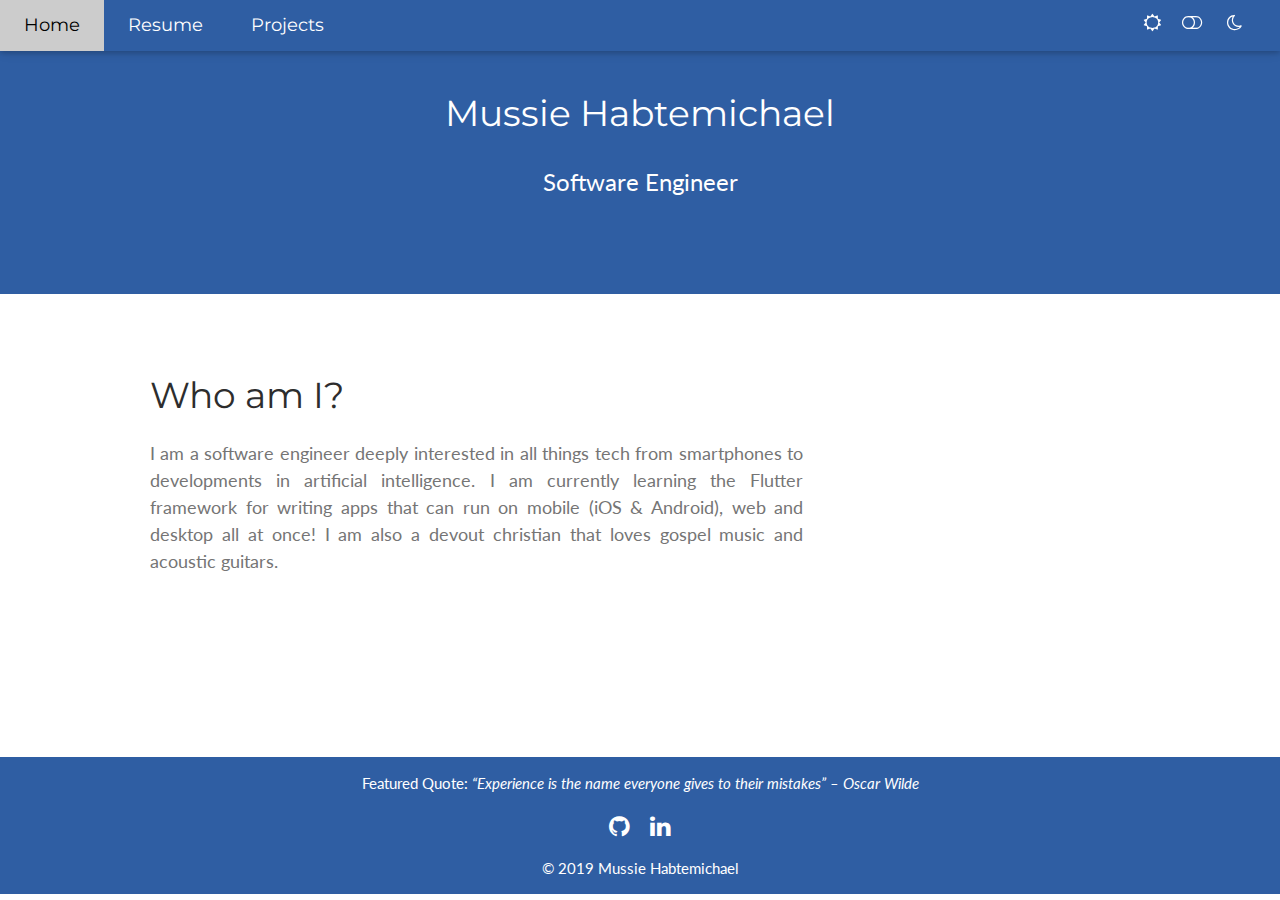
==== commit 27614742: "Updated job title" ====
--- a/index.html
+++ b/index.html
@@ -61,7 +61,7 @@
 <!-- Header -->
 <header class="w3-container theme w3-center" style="padding:70px 16px">
   <h1 class="w3-margin w3-xxlarge">Mussie Habtemichael</h1>
-  <p class="w3-xlarge">Mobile Application Developer</p>
+  <p class="w3-xlarge">Software Engineer</p>
 </header>
 
 <!-- First Grid -->
@@ -69,7 +69,7 @@
   <div class="w3-content">
     <div class="w3-twothird">
       <h1 id="myQheader">Who am I?</h1>
-      <p class="content-theme w3-large w3-justify">I am a mobile application developer deeply interested in all things
+      <p class="content-theme w3-large w3-justify">I am a software engineer deeply interested in all things
         tech from smartphones to developments in artificial intelligence. I am currently learning the Flutter framework for writing apps
          that can run on mobile (iOS & Android), web and desktop all at once!
          I am also a devout christian that loves gospel music and acoustic guitars.
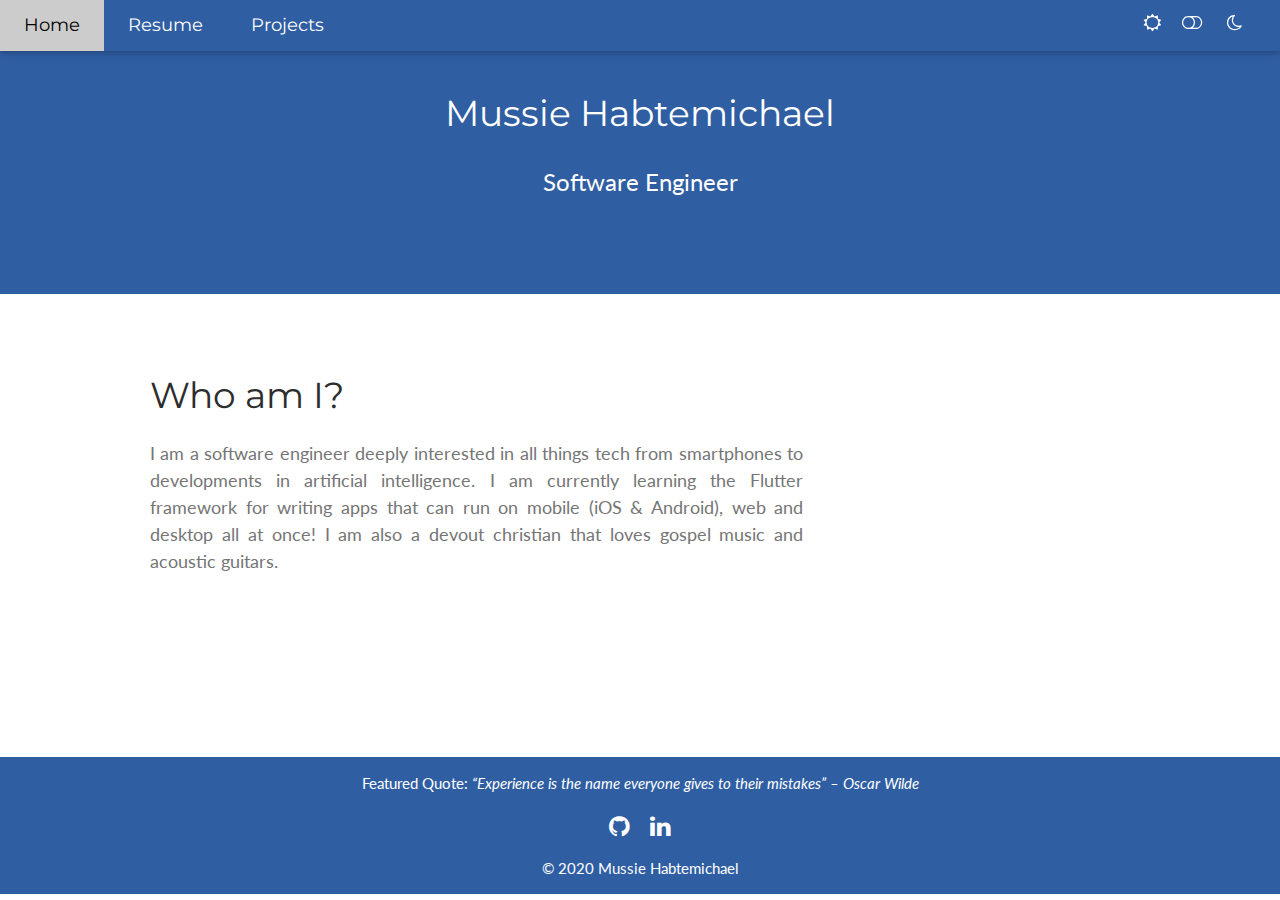
==== commit 859cd4ea: "Updated website content" ====
--- a/index.html
+++ b/index.html
@@ -82,7 +82,7 @@
   <p>Featured Quote: <span style="font-style: italic">“Experience is the name everyone gives to their mistakes” – Oscar Wilde</span></p>
   <a href="https://github.com/mussieh" target="_blank"> <i class="fa fa-github w3-xlarge w3-hover-opacity w3-padding-small"></i></a>
   <a href="https://www.linkedin.com/in/mussie-habtemichael" target="_blank"> <i class="fa fa-linkedin w3-padding-small w3-xlarge w3-hover-opacity"></i></a>
-  <p>&copy; 2019 Mussie Habtemichael</p>
+  <p>&copy; 2020 Mussie Habtemichael</p>
 </footer>
   <script src="js/responsive.js"></script>
 </body>
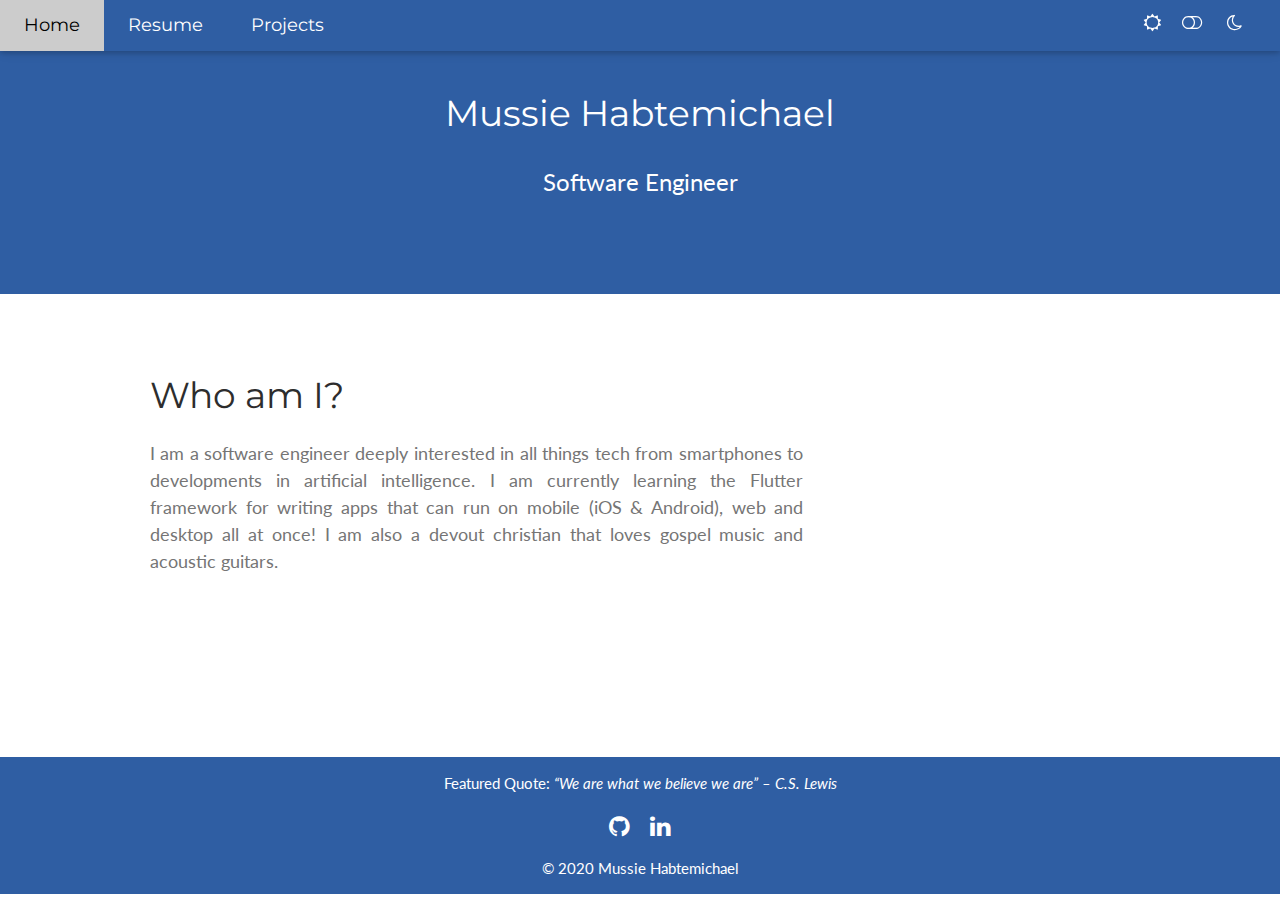
==== commit 1c378e86: "Updated website content" ====
--- a/index.html
+++ b/index.html
@@ -79,7 +79,7 @@
 </div>
 
 <footer class="w3-container theme w3-center w3-margin-top">
-  <p>Featured Quote: <span style="font-style: italic">“Experience is the name everyone gives to their mistakes” – Oscar Wilde</span></p>
+  <p>Featured Quote: <span style="font-style: italic">“We are what we believe we are” – C.S. Lewis</span></p>
   <a href="https://github.com/mussieh" target="_blank"> <i class="fa fa-github w3-xlarge w3-hover-opacity w3-padding-small"></i></a>
   <a href="https://www.linkedin.com/in/mussie-habtemichael" target="_blank"> <i class="fa fa-linkedin w3-padding-small w3-xlarge w3-hover-opacity"></i></a>
   <p>&copy; 2020 Mussie Habtemichael</p>
